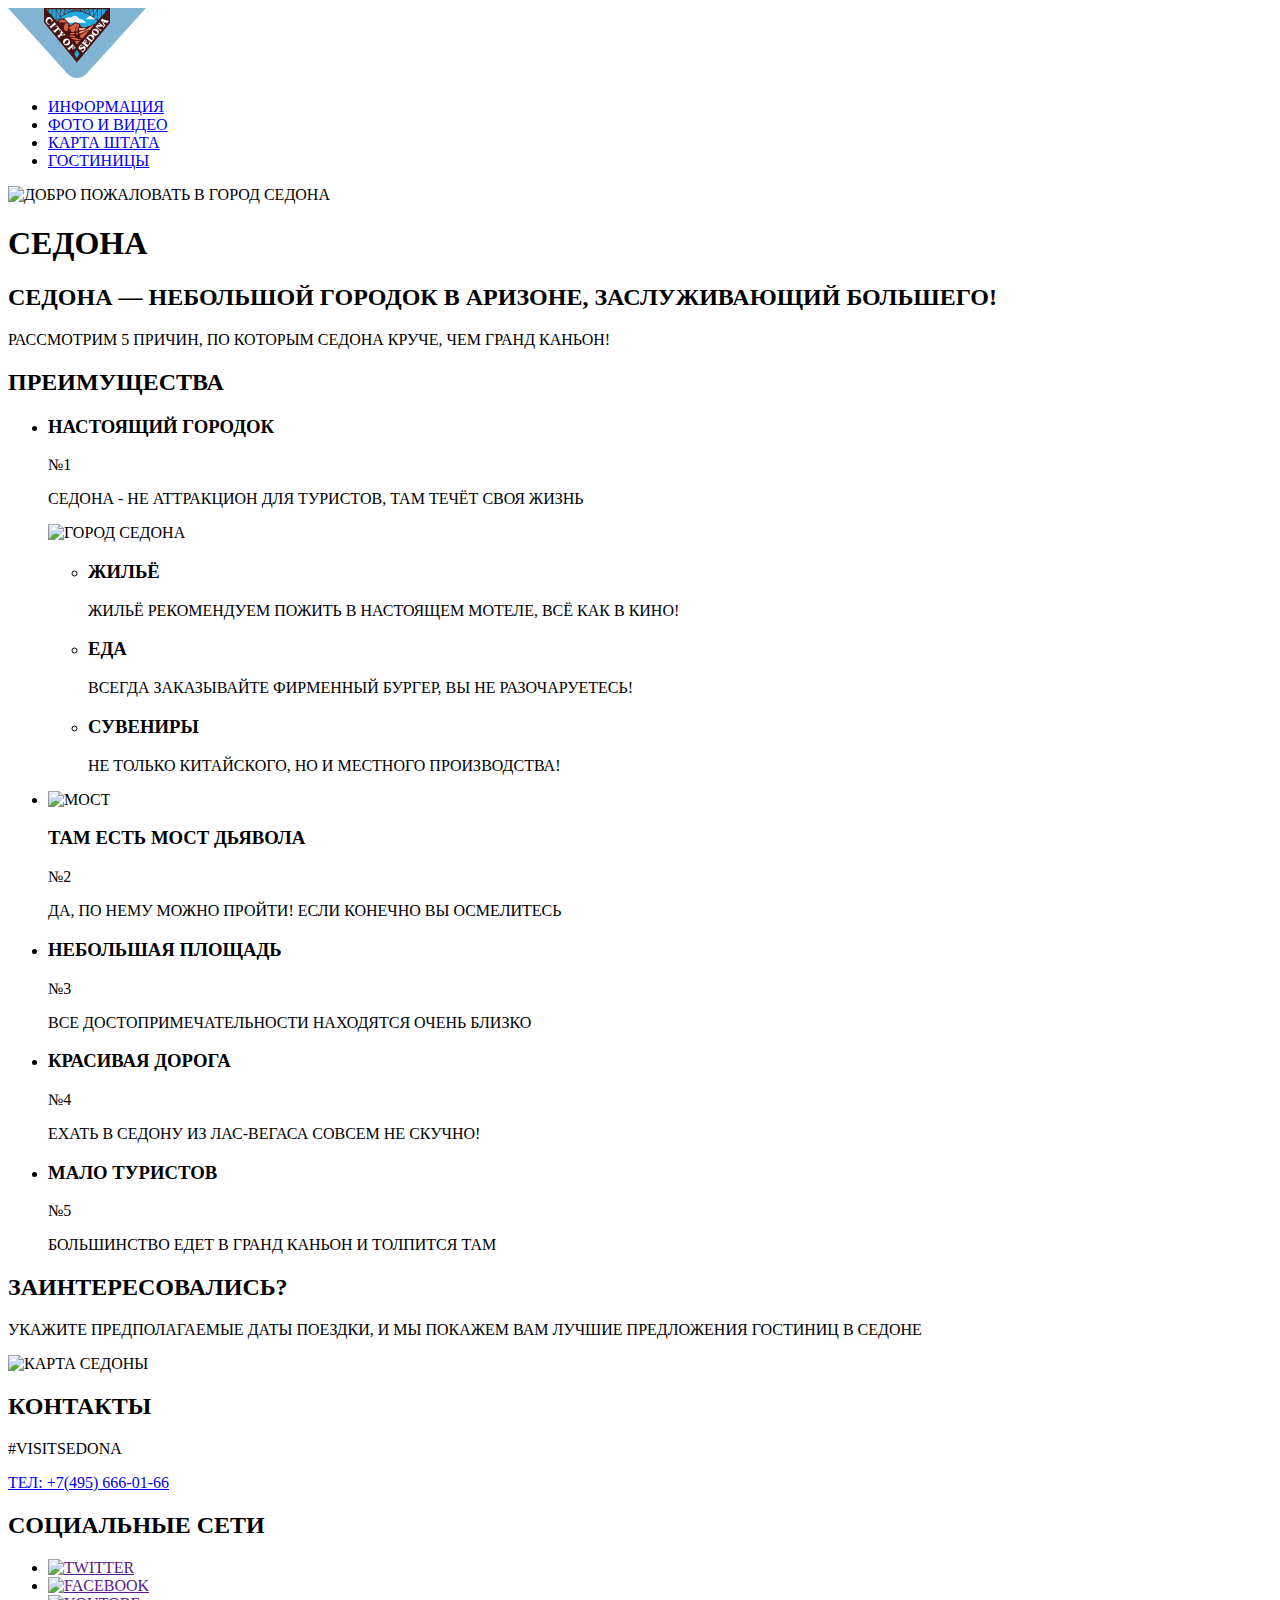
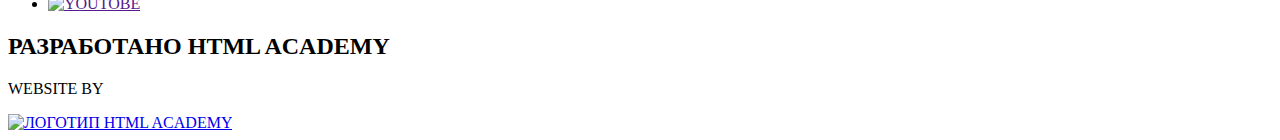
==== index.html @ 449ec082 "Убрал "-"из списка" ====
<!-- Сообщаем браузеру как стоит обрабатывать эту страницу -->
<!DOCTYPE html>
<!-- Оболочка документа, указываем язык содержимого -->
<html lang="ru">

<head>
  <meta charset="utf-8">
  <title>Город Седона</title>
  <link rel="stylesheet" href="css/normalize.css">
  <link rel="stylesheet" href="css/style.css">
</head>

<body>
  <header class="main-header">
    <nav class="main-header__navigation">
      <a class="main-header__logo">
        <img src="img/logo.svg" width="138" height="70" alt="Логотип">
      </a>
      <ul class="main-header__site-navigation">
        <li>
          <a href="#">Информация</a>
        </li>
        <li>
          <a href="#">Фото и видео</a>
        </li>
        <li>
          <a href="#">Карта штата</a></li>
        <li>
          <a href="hotels.html">Гостиницы</a>
        </li>
      </ul>
    </nav>
  </header>
  <main class="container">
    <img src="https://via.placeholder.com/1200x509" width="1200" height="509" alt="Добро пожаловать в город Седона">
    <h1 class="visually-hidden">Седона</h1>
    <div class="about">
      <h2>
        Седона — небольшой городок в Аризоне, заслуживающий большего!
      </h2>
      <p>
        Рассмотрим 5 причин, по которым Седона круче, чем гранд каньон!
      </p>
    </div>
    <section class="features">
      <h2 class="visually-hidden">
        Преимущества
      </h2>
      <ul>
        <li>
          <div class="features__column1 item1">
            <h3>настоящий городок</h3>
            <p>№1</p>
            <p>Седона - не аттракцион для туристов, там течёт своя жизнь</p>
          </div>
          <img class="features__pic pic" src="https://via.placeholder.com/1200x509" alt="город Седона" width="800" height="256">
          <ul class="features__row2">
            <li class="features__row2__item">
              <h3>Жильё</h3>
              <p>Жильё Рекомендуем пожить в настоящем мотеле, всё как в кино!</p>
            </li>
            <li class="features__row2__item">
              <h3>Еда</h3>
              <p>Всегда заказывайте фирменный бургер, вы не разочаруетесь!</p>
            </li>
            <li class="features__row2__item">
              <h3>Сувениры</h3>
              <p>Не только китайского, но и местного
                производства!</p>
            </li>
          </ul>
        </li>
        <li>
          <img class="features__row3 pic" src="https://via.placeholder.com/1200x509" alt="Мост" width="800" height="256">
          <div class="features__row3__column item1">
            <h3>Там есть мост дьявола</h3>
            <p>№2</p>
            <p>Да, по нему можно пройти! Если конечно
              вы осмелитесь</p>
          </div>
        </li>
        <li class="features__row4">
          <h3>Небольшая
            площадь</h3>
          <p>№3</p>
          <p>все достопримечательности
            находятся очень близко</p>
        </li>
        <li class="features__row4">
          <h3>красивая
            дорога</h3>
          <p>№4</p>
          <p>ехать в седону из лас-вегаса совсем
            не скучно!</p>
        </li>
        <li class="features__row4">
          <h3>мало
            туристов</h3>
          <p>№5</p>
          <p>большинство едет в гранд каньон
            и толпится там</p>
        </li>
      </ul>
    </section>
    <div class="search-hotels">
      <section class="search-hotels__box">
        <h2 class="search-hotels__title">
          Заинтересовались?
        </h2>
        <p>Укажите предполагаемые даты поездки, и мы покажем вам лучшие предложения гостиниц в седоне</p>
      </section>
      <div class="searhc-hotels-map">
        <img alt="Карта Седоны" src="https://via.placeholder.com/1200x509" width="1199" height="534">
      </div>
    </div>
  </main>
  <footer class="page-footer">
    <div class="container">
      <section class="page-footer__contacts">
        <h2 class="visually-hidden">Контакты</h2>
        <p>#visitsedona</p>
        <a href="tel:+74956660166">
          тел: +7(495) 666-01-66
        </a>
      </section>
      <section class="page-footer-social">
        <h2 class="visually-hidden">Социальные сети</h2>
        <ul>
          <li>
            <a href="" class="page-footer-social__button">
              <img src="https://via.placeholder.com/1200x509" alt="Twitter" width="46" height="48">
            </a>
          </li>
          <li>
            <a href="" class="page-footer-social__button">
              <img src="https://via.placeholder.com/1200x509" alt="Facebook" width="46" height="48">
            </a>
          </li>
          <li>
            <a href="" class="page-footer-social__button">
              <img src="https://via.placeholder.com/1200x509" alt="Youtobe" width="46" height="48">
            </a>
          </li>
        </ul>
      </section>
      <section class="page-footer-copyright">
        <h2 class="visually-hidden">Разработано HTML academy</h2>
        <p>Website by</p>
        <a href="https://htmlacademy.ru/intensive/htmlcss" class="page-footer-copyright__logo">
          <img src="https://via.placeholder.com/1200x509" alt="Логотип html academy" width="115" height="41">
        </a>
      </section>
    </div>
  </footer>
</body>

</html>
---- css/style.css ----
body {
  text-transform: uppercase;
}
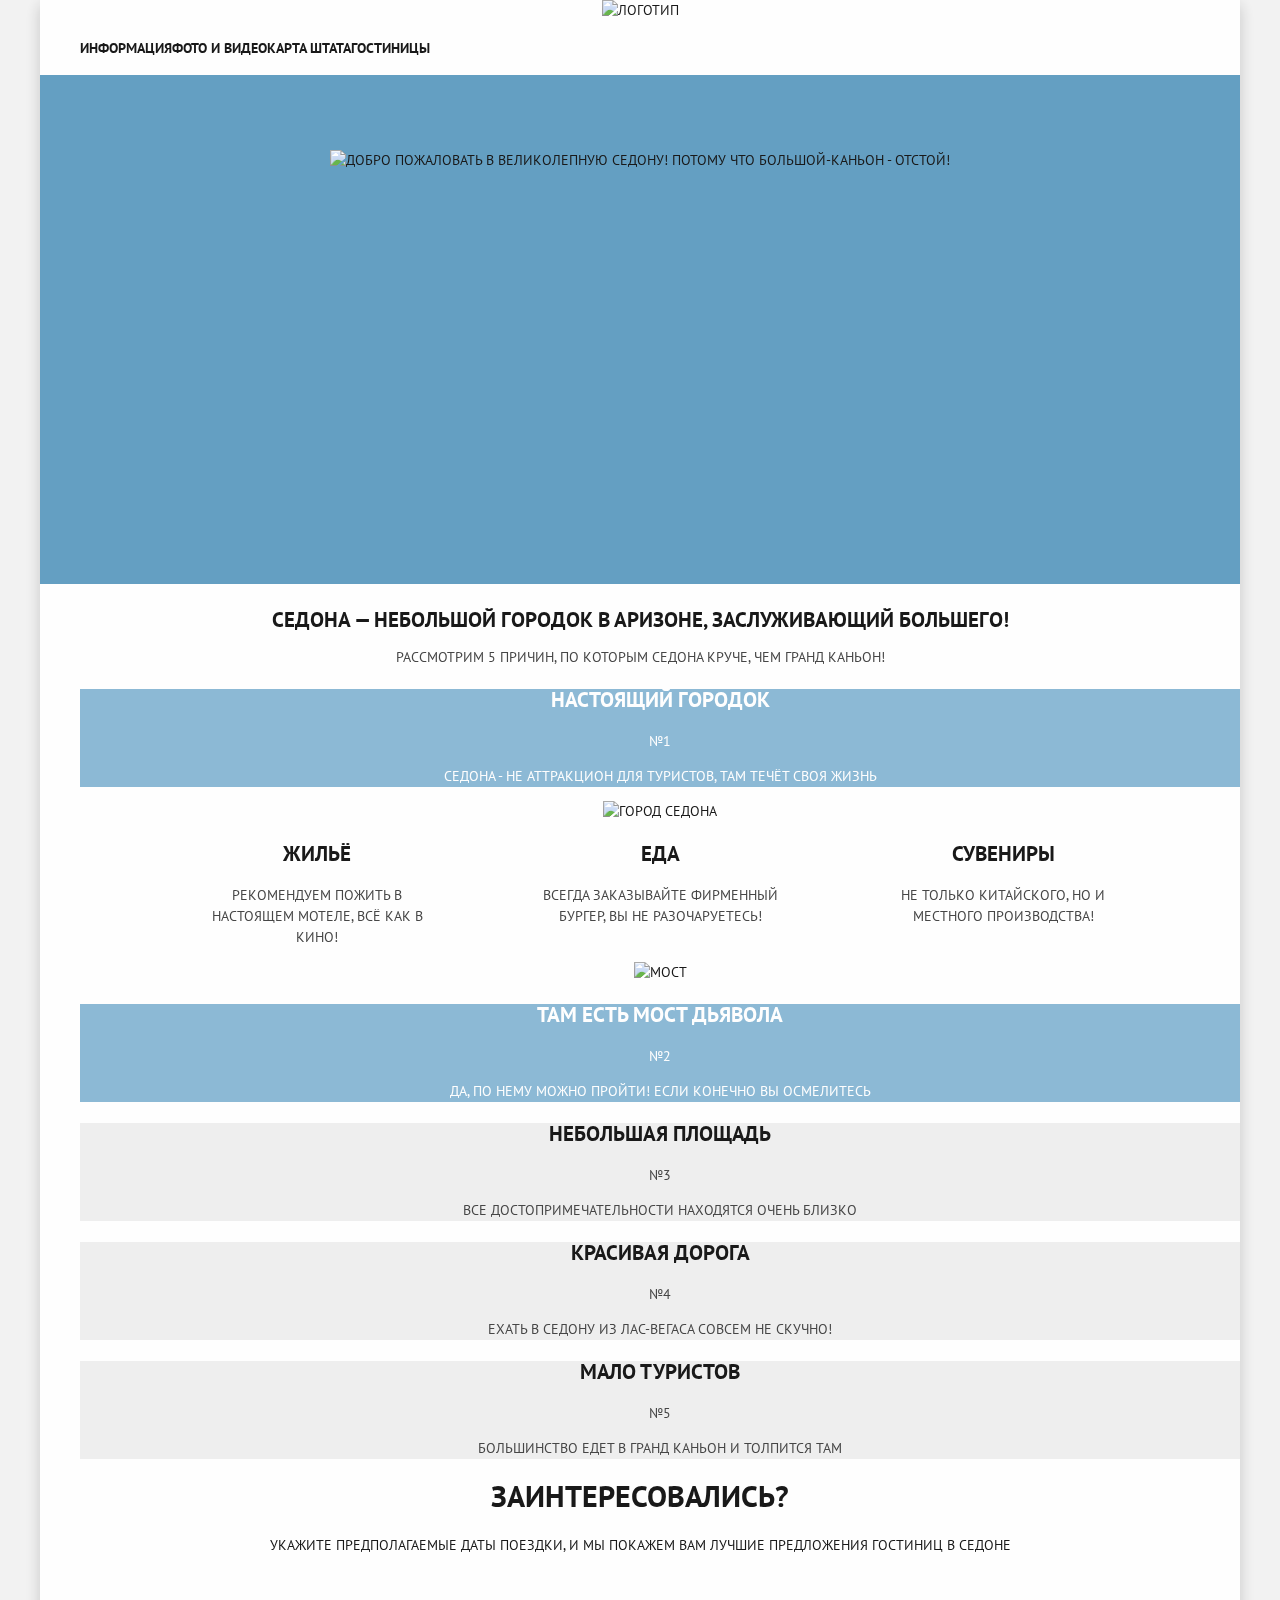
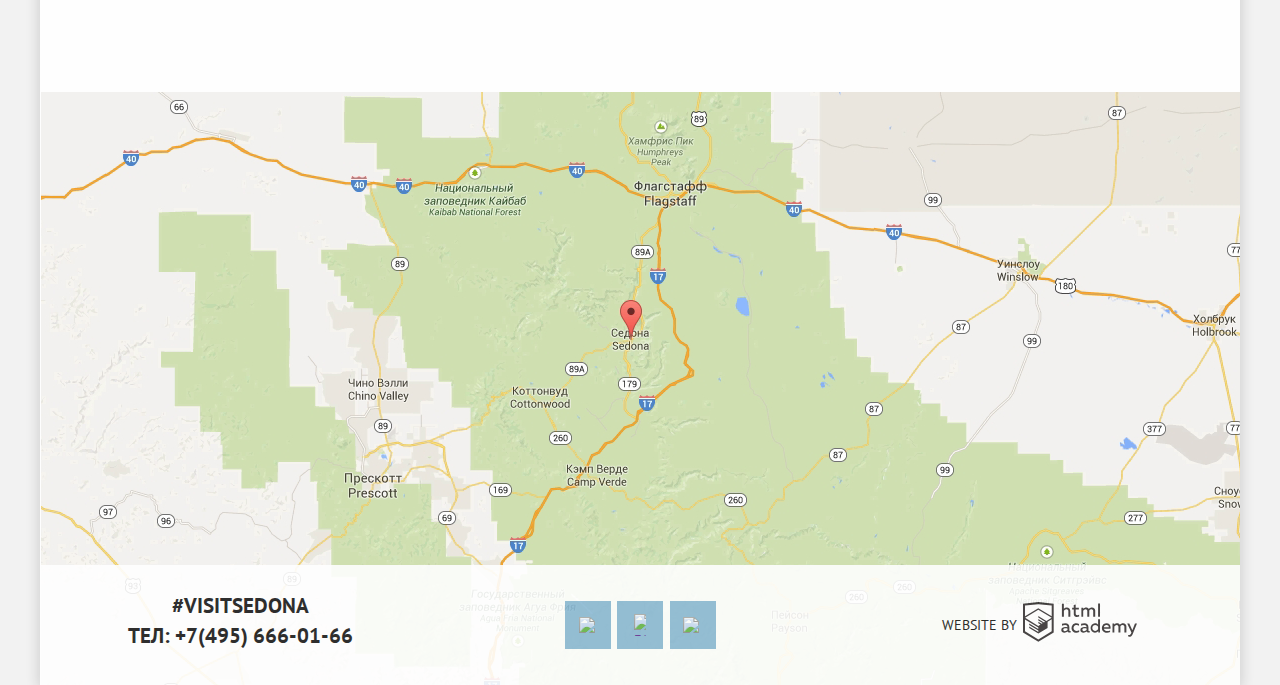
==== commit 01efca75: "Добавил контент, оформил часть декора на 2-ух страницах, убрал ошибки в коде." ====
--- a/index.html
+++ b/index.html
@@ -1,158 +1,163 @@
 <!-- Сообщаем браузеру как стоит обрабатывать эту страницу -->
 <!DOCTYPE html>
 <!-- Оболочка документа, указываем язык содержимого -->
-<html lang="ru">
+<html class="page" lang="ru">
 
 <head>
   <meta charset="utf-8">
   <title>Город Седона</title>
+  <link rel="stylesheet" href="https://fonts.googleapis.com/css2?family=PT+Sans:wght@400;700&display=swap">
   <link rel="stylesheet" href="css/normalize.css">
   <link rel="stylesheet" href="css/style.css">
 </head>
 
-<body>
-  <header class="main-header">
-    <nav class="main-header__navigation">
-      <a class="main-header__logo">
-        <img src="img/logo.svg" width="138" height="70" alt="Логотип">
-      </a>
-      <ul class="main-header__site-navigation">
-        <li>
-          <a href="#">Информация</a>
-        </li>
-        <li>
-          <a href="#">Фото и видео</a>
-        </li>
-        <li>
-          <a href="#">Карта штата</a></li>
-        <li>
-          <a href="hotels.html">Гостиницы</a>
-        </li>
-      </ul>
-    </nav>
-  </header>
-  <main class="container">
-    <img src="https://via.placeholder.com/1200x509" width="1200" height="509" alt="Добро пожаловать в город Седона">
-    <h1 class="visually-hidden">Седона</h1>
-    <div class="about">
-      <h2>
-        Седона — небольшой городок в Аризоне, заслуживающий большего!
-      </h2>
-      <p>
-        Рассмотрим 5 причин, по которым Седона круче, чем гранд каньон!
-      </p>
-    </div>
-    <section class="features">
-      <h2 class="visually-hidden">
-        Преимущества
-      </h2>
-      <ul>
-        <li>
-          <div class="features__column1 item1">
-            <h3>настоящий городок</h3>
-            <p>№1</p>
-            <p>Седона - не аттракцион для туристов, там течёт своя жизнь</p>
-          </div>
-          <img class="features__pic pic" src="https://via.placeholder.com/1200x509" alt="город Седона" width="800" height="256">
-          <ul class="features__row2">
-            <li class="features__row2__item">
-              <h3>Жильё</h3>
-              <p>Жильё Рекомендуем пожить в настоящем мотеле, всё как в кино!</p>
-            </li>
-            <li class="features__row2__item">
-              <h3>Еда</h3>
-              <p>Всегда заказывайте фирменный бургер, вы не разочаруетесь!</p>
-            </li>
-            <li class="features__row2__item">
-              <h3>Сувениры</h3>
-              <p>Не только китайского, но и местного
-                производства!</p>
-            </li>
-          </ul>
-        </li>
-        <li>
-          <img class="features__row3 pic" src="https://via.placeholder.com/1200x509" alt="Мост" width="800" height="256">
-          <div class="features__row3__column item1">
-            <h3>Там есть мост дьявола</h3>
-            <p>№2</p>
-            <p>Да, по нему можно пройти! Если конечно
-              вы осмелитесь</p>
-          </div>
-        </li>
-        <li class="features__row4">
-          <h3>Небольшая
-            площадь</h3>
-          <p>№3</p>
-          <p>все достопримечательности
-            находятся очень близко</p>
-        </li>
-        <li class="features__row4">
-          <h3>красивая
-            дорога</h3>
-          <p>№4</p>
-          <p>ехать в седону из лас-вегаса совсем
-            не скучно!</p>
-        </li>
-        <li class="features__row4">
-          <h3>мало
-            туристов</h3>
-          <p>№5</p>
-          <p>большинство едет в гранд каньон
-            и толпится там</p>
-        </li>
-      </ul>
-    </section>
-    <div class="search-hotels">
-      <section class="search-hotels__box">
-        <h2 class="search-hotels__title">
-          Заинтересовались?
+<body class="page-body">
+  <div class="wrapper main-wrapper">
+    <header class="main-header">
+      <nav class="main-header__navigation">
+        <a class="main-header__logo">
+          <img src="img/files/logo.svg" width="138" height="70" alt="Логотип">
+        </a>
+        <ul class="main-header__site-navigation">
+          <li>
+            <a class="main-header__site-navigation-item" href="#">Информация</a>
+          </li>
+          <li>
+            <a class="main-header__site-navigation-item" href="#">Фото и видео</a>
+          </li>
+          <li>
+            <a class="main-header__site-navigation-item" href="#">Карта штата</a></li>
+          <li>
+            <a class="main-header__site-navigation-item" href="hotels.html">Гостиницы</a>
+          </li>
+        </ul>
+      </nav>
+    </header>
+    <main class="container">
+      <div class="intro">
+        <img class="intro__pic" src="img/files/welcome.svg" alt="Добро пожаловать в великолепную Седону! Потому что Большой-Каньон - отстой!" width="457" height="351">
+      </div>
+      <h1 class="visually-hidden">Седона</h1>
+      <div class="about">
+        <h2>
+          Седона — небольшой городок в Аризоне, заслуживающий большего!
         </h2>
-        <p>Укажите предполагаемые даты поездки, и мы покажем вам лучшие предложения гостиниц в седоне</p>
-      </section>
-      <div class="searhc-hotels-map">
-        <img alt="Карта Седоны" src="https://via.placeholder.com/1200x509" width="1199" height="534">
+        <p>
+          Рассмотрим 5 причин, по которым Седона круче, чем гранд каньон!
+        </p>
       </div>
-    </div>
-  </main>
-  <footer class="page-footer">
-    <div class="container">
-      <section class="page-footer__contacts">
-        <h2 class="visually-hidden">Контакты</h2>
-        <p>#visitsedona</p>
-        <a href="tel:+74956660166">
-          тел: +7(495) 666-01-66
-        </a>
-      </section>
-      <section class="page-footer-social">
-        <h2 class="visually-hidden">Социальные сети</h2>
+      <section class="features">
+        <h2 class="visually-hidden">
+          Преимущества
+        </h2>
         <ul>
           <li>
-            <a href="" class="page-footer-social__button">
-              <img src="https://via.placeholder.com/1200x509" alt="Twitter" width="46" height="48">
-            </a>
+            <div class="features__row1 item1">
+              <h3>настоящий городок</h3>
+              <p>№1</p>
+              <p>Седона - не аттракцион для туристов, там течёт своя жизнь</p>
+            </div>
+            <img class="features__row1 pic" src="img/files/sedona.jpg" alt="город Седона" width="800" height="256">
+            <ul class="features__row2">
+              <li class="features__row2__item">
+                <h3>Жильё</h3>
+                <p>Рекомендуем пожить в настоящем мотеле, всё как в кино!</p>
+              </li>
+              <li class="features__row2__item">
+                <h3>Еда</h3>
+                <p>Всегда заказывайте фирменный бургер, вы не разочаруетесь!</p>
+              </li>
+              <li class="features__row2__item">
+                <h3>Сувениры</h3>
+                <p>Не только китайского, но и местного
+                  производства!</p>
+              </li>
+            </ul>
           </li>
           <li>
-            <a href="" class="page-footer-social__button">
-              <img src="https://via.placeholder.com/1200x509" alt="Facebook" width="46" height="48">
-            </a>
+            <img class="features__row3 pic" src="img/files/bridge.jpg" alt="Мост" width="800" height="256">
+            <div class="features__row3__column item1">
+              <h3>Там есть мост дьявола</h3>
+              <p>№2</p>
+              <p>Да, по нему можно пройти! Если конечно
+                вы осмелитесь</p>
+            </div>
           </li>
-          <li>
-            <a href="" class="page-footer-social__button">
-              <img src="https://via.placeholder.com/1200x509" alt="Youtobe" width="46" height="48">
-            </a>
+          <li class="features__row4">
+            <h3>Небольшая
+              площадь</h3>
+            <p>№3</p>
+            <p>все достопримечательности
+              находятся очень близко</p>
+          </li>
+          <li class="features__row4">
+            <h3>красивая
+              дорога</h3>
+            <p>№4</p>
+            <p>ехать в седону из лас-вегаса совсем
+              не скучно!</p>
+          </li>
+          <li class="features__row4">
+            <h3>мало
+              туристов</h3>
+            <p>№5</p>
+            <p>большинство едет в гранд каньон
+              и толпится там</p>
           </li>
         </ul>
       </section>
-      <section class="page-footer-copyright">
-        <h2 class="visually-hidden">Разработано HTML academy</h2>
-        <p>Website by</p>
-        <a href="https://htmlacademy.ru/intensive/htmlcss" class="page-footer-copyright__logo">
-          <img src="https://via.placeholder.com/1200x509" alt="Логотип html academy" width="115" height="41">
-        </a>
-      </section>
-    </div>
-  </footer>
+      <div class="search-hotels">
+        <section class="search-hotels__box">
+          <h2 class="search-hotels__title">
+            Заинтересовались?
+          </h2>
+          <p>Укажите предполагаемые даты поездки, и мы покажем вам лучшие предложения гостиниц в седоне</p>
+        </section>
+        <div class="search-hotels-map">
+        </div>
+      </div>
+    </main>
+    <footer class="page-footer">
+      <div class="container">
+        <section class="page-footer__contacts">
+          <h2 class="visually-hidden">Контакты</h2>
+          <p>#visitsedona</p>
+          <a href="tel:+74956660166">
+            тел: +7(495) 666-01-66
+          </a>
+        </section>
+        <section class="page-footer-social">
+          <h2 class="visually-hidden">Социальные сети</h2>
+          <ul>
+            <li>
+              <a href="" class="page-footer-social__button">
+                <img src="img/icons/twitter.svg" alt="Twitter" width="17" height="16">
+              </a>
+            </li>
+            <li>
+              <a href="" class="page-footer-social__button">
+                <img src="img/icons/facebook.svg" alt="Facebook" width="12" height="22">
+              </a>
+            </li>
+            <li>
+              <a href="" class="page-footer-social__button">
+                <img src="img/icons/youtube.svg" alt="Youtobe" width="20" height="16">
+              </a>
+            </li>
+          </ul>
+        </section>
+        <section class="page-footer-copyright">
+          <h2 class="visually-hidden">Разработано HTML academy</h2>
+          <p>Website by</p>
+          <a href="https://htmlacademy.ru/intensive/htmlcss" class="page-footer-copyright__logo">
+            <svg width="115" height="41" viewBox="0 0 115 41" fill="none" xmlns="http://www.w3.org/2000/svg">
+              <path fill-rule="evenodd" clip-rule="evenodd" d="M15.5197 1.05737H15.3509L0 2.71895V31.4945L15.3509 40.8382L30.7018 31.4945V2.71895L15.5197 1.05737ZM77.0183 2.62185H75.0876V15.7311H77.0183V2.62185ZM40.8619 2.63264V7.76843C41.6131 6.9864 42.6386 6.5436 43.7105 6.53843C44.6823 6.47908 45.6329 6.84495 46.3253 7.54479C47.0177 8.24462 47.3866 9.21244 47.3399 10.2068V15.7634H45.367V10.4658C45.4231 9.94897 45.2754 9.43059 44.9566 9.02553C44.6377 8.62047 44.174 8.36218 43.6683 8.3079H43.3518C42.3456 8.36979 41.4321 8.9295 40.9041 9.80764V15.7634H38.8995V2.63264H40.8619ZM77.0183 31.4837H75.2775V30.0595C74.4828 31.1353 73.23 31.7538 71.9119 31.7211C69.4751 31.5528 67.5825 29.4822 67.5825 26.9845C67.5825 24.4867 69.4751 22.4162 71.9119 22.2479C73.1195 22.2052 74.2818 22.7203 75.0771 23.6505V18.3205H77.0183V31.4837ZM47.0656 30.0595C47.263 30.0515 47.4583 30.0152 47.6459 29.9516V31.3866C47.2482 31.5404 46.826 31.6172 46.4009 31.6132C45.6482 31.6769 44.9394 31.2429 44.639 30.5342C43.7036 31.31 42.5302 31.7227 41.3261 31.6995C39.733 31.6995 38.256 30.804 38.256 28.9482C38.256 26.65 40.3661 25.9379 42.1702 25.9379C42.9402 25.9505 43.707 26.0408 44.4596 26.2076V25.884C44.4596 24.805 43.6578 23.9742 42.1491 23.9742C41.0585 23.9764 39.9804 24.2116 38.9839 24.6647V22.8305C40.0678 22.451 41.204 22.2506 42.3495 22.2371C44.8394 22.2371 46.3693 23.4455 46.3693 26.1753V29.4121C46.3546 29.5668 46.401 29.721 46.4981 29.8406C46.5951 29.9601 46.7349 30.035 46.8862 30.0487H47.0656V30.0595ZM40.2711 28.8403C40.298 29.229 40.4761 29.5905 40.7655 29.844C41.055 30.0974 41.4317 30.2217 41.8115 30.189H41.9275C42.8819 30.1906 43.7973 29.8022 44.4702 29.11V27.5779C43.842 27.4414 43.2026 27.3655 42.5605 27.3513C41.5055 27.3513 40.2817 27.7074 40.2817 28.8403H40.2711ZM56.0229 22.9384C55.1962 22.4632 54.2596 22.2246 53.3115 22.2479H52.9422C51.7332 22.2873 50.5891 22.8166 49.7619 23.7192C48.9347 24.6218 48.4923 25.8236 48.5321 27.06V27.5024C48.6957 30.0004 50.805 31.8921 53.2482 31.7318C54.2519 31.7555 55.2477 31.5452 56.1601 31.1168V29.2718C55.3769 29.7215 54.4945 29.9591 53.5963 29.9624C52.5199 30.0288 51.4963 29.4793 50.9385 28.5356C50.3806 27.5918 50.3806 26.4095 50.9385 25.4658C51.4963 24.522 52.5199 23.9725 53.5963 24.039C54.461 24.0357 55.3066 24.2989 56.0229 24.7942V22.9384ZM66.1514 30.0595C66.3488 30.0515 66.5441 30.0152 66.7317 29.9516V31.3866C66.334 31.5404 65.9118 31.6172 65.4867 31.6132C64.734 31.6769 64.0252 31.2429 63.7248 30.5342C62.7894 31.31 61.616 31.7227 60.4119 31.6995C58.8188 31.6995 57.3417 30.804 57.3417 28.9482C57.3417 26.65 59.4518 25.9379 61.256 25.9379C62.0259 25.9505 62.7928 26.0408 63.5454 26.2076V25.884C63.5454 24.805 62.7436 23.9742 61.2349 23.9742C60.1443 23.9764 59.0662 24.2116 58.0697 24.6647V22.8305C59.1536 22.451 60.2897 22.2506 61.4353 22.2371C63.9252 22.2371 65.455 23.4455 65.455 26.1753V29.4121C65.4404 29.5668 65.4868 29.721 65.5838 29.8406C65.6809 29.9601 65.8207 30.035 65.972 30.0487H66.1514V30.0595ZM59.855 29.8481C59.5632 29.5943 59.3837 29.2311 59.3569 28.8403H59.378C59.378 27.7074 60.5385 27.3513 61.6569 27.3513C62.299 27.3655 62.9383 27.4414 63.5665 27.5779V29.11C62.8937 29.8022 61.9782 30.1906 61.0239 30.189H60.9078C60.5263 30.2247 60.1469 30.1019 59.855 29.8481ZM69.3271 26.9305C69.3271 25.2859 70.6308 23.9526 72.239 23.9526L72.2601 24.0066C73.4742 24.0066 74.5742 24.7382 75.0665 25.8732V28.0311C74.5856 29.1871 73.4673 29.9296 72.239 29.9084C70.6308 29.9084 69.3271 28.5752 69.3271 26.9305ZM83.3486 22.2479C86.8408 22.2479 88.0541 25.1395 87.4844 27.7397H80.922C81.1436 29.3582 82.6839 30.0163 84.2876 30.0163C85.2509 30.0196 86.2027 29.8021 87.0729 29.3797V31.1061C86.0736 31.5421 84.9939 31.7519 83.9078 31.7211C81.2385 31.7211 78.8963 30.189 78.8963 26.9521C78.8362 25.7502 79.2482 24.5736 80.0408 23.6841C80.8334 22.7945 81.9408 22.2658 83.1165 22.2155H83.3486V22.2479ZM80.8693 26.1753C80.9704 24.8237 82.1216 23.8104 83.4436 23.9095H83.4858C84.1064 23.8531 84.7196 24.08 85.1612 24.5295C85.6028 24.979 85.8275 25.6051 85.7752 26.24H80.8693V26.1753ZM89.489 31.4621V22.4961H91.2298V23.575C91.9777 22.7197 93.041 22.2229 94.1628 22.2047C95.2951 22.1328 96.3712 22.7163 96.9482 23.7153C97.7407 22.8335 98.8477 22.3161 100.018 22.2803C100.952 22.2327 101.859 22.6011 102.507 23.2901C103.154 23.9792 103.478 24.9213 103.394 25.8732V31.4837H101.39V25.9271C101.437 25.4734 101.306 25.0191 101.024 24.6647C100.743 24.3104 100.336 24.0852 99.8917 24.039H99.6174C98.7512 24.0941 97.9525 24.536 97.4335 25.2474V31.4837H95.4289V25.9271C95.4728 25.47 95.3357 25.0139 95.0481 24.6611C94.7606 24.3082 94.3467 24.088 93.8991 24.0497H93.6881C92.7466 24.1344 91.8915 24.6449 91.3564 25.4416V31.5161H89.5312L89.489 31.4621ZM113.977 22.4745H111.972L109.324 29.2718L106.306 22.4853H104.196L108.417 31.5484L108.237 32.0016C107.72 33.3611 107.003 34.0516 106.053 34.0516C105.75 34.0548 105.447 34.0112 105.156 33.9221V35.6161C105.536 35.7125 105.926 35.7632 106.317 35.7671C107.646 35.7671 108.902 35.0226 109.851 32.6813L113.977 22.4745ZM52.689 6.78658V3.54974L50.7266 4.01369V6.73264H49.144V8.49132H50.7899V12.9905C50.7231 13.817 51.0244 14.6301 51.61 15.2038C52.1955 15.7775 53.0028 16.0505 53.8073 15.9468C54.5996 15.9535 55.3875 15.8259 56.139 15.5692V13.8429C55.5727 14.0781 54.9672 14.199 54.356 14.199C53.2165 14.199 52.689 13.8105 52.689 12.6237V8.5129H55.8541V6.78658H52.689ZM58.3862 15.7526V6.75421H60.1376V7.83316C60.8811 6.97655 61.9403 6.476 63.0601 6.45211C64.1624 6.38099 65.2146 6.93142 65.8032 7.88711C66.5958 7.00534 67.7028 6.48794 68.8734 6.45211C69.8138 6.41462 70.7233 6.79859 71.364 7.50353C72.0046 8.20846 72.3126 9.16418 72.2073 10.1205V15.7418H70.2028V10.1853C70.2499 9.73151 70.1184 9.27721 69.8373 8.92287C69.5561 8.56853 69.1485 8.34334 68.7046 8.29711H68.4619C67.5957 8.35228 66.797 8.7942 66.278 9.50553V15.7418H64.2734V10.1853C64.3206 9.73151 64.1891 9.27721 63.9079 8.92287C63.6268 8.56853 63.2191 8.34334 62.7752 8.29711H62.5326C61.5911 8.38181 60.736 8.89229 60.2009 9.68895V15.7634H58.3862V15.7526ZM28.6972 30.3033L28.7078 30.2968L28.6972 30.3184V30.3033ZM28.6972 18.3205V30.3033L15.3509 38.4321L2.00459 30.3184V18.5147L15.2876 26.6068V28.0311L6.18257 22.5284V23.9418L15.3404 29.5632V31.0629L6.19312 25.4955V26.9521L15.3509 32.5734L24.5826 26.9197V20.8129L28.6972 18.3205ZM28.7078 16.7776L25.0362 18.9355L23.3482 20.0145L15.3087 15.0837V16.4971L22.156 20.7266L22.0083 20.8237L20.9532 21.4063L15.2876 17.9537V19.3995L19.761 22.1184L18.706 22.8413L15.3298 20.7913V22.2047L17.5454 23.5426L15.2982 24.9021L2.11009 16.864L15.3087 8.72869L28.7078 16.7776ZM15.2876 7.27211L28.7078 15.3534V4.56395L15.3615 3.12895L2.01514 4.56395V15.3534L15.2876 7.27211Z" fill="#231F20" />
+            </svg>
+          </a>
+        </section>
+      </div>
+    </footer>
+  </div>
 </body>
 
 </html>
-
--- a/css/style.css
+++ b/css/style.css
@@ -1,3 +1,430 @@
+@charset "UTF-8";
+:root {
+  --basic-black: #000000;
+  --basic-extra-light-gray: #EEEEEE;
+  --basic-light-gray: #CACACA;
+  --basic-gray: #888888;
+  --basic-more-gray: #666666;
+  --special-light-gray: #BDBBBC;
+  --special-gray: #B3B3B3;
+  --special-more-gray: #6A6A6A;
+  --basic-invisible: #333333;
+  --basic-white: #ffffff;
+  --basic-neutral: #F2F2F2;
+  --basic-light-brown: #766357;
+  --special-light-brown: #847870;
+  --special-brown: #604E43;
+  --special-extra-brown: #503E33;
+  --basic-light-blue: #81B3D2;
+  --basic-blue: #669EC0;
+  --basic-extra-blue: #5496BD;
+  --special-blue: #87B5D1;
+}
+
 body {
+  /* Позиционирование */
+  /* Блочная модель */
+  min-width: 1200px;
+  margin: 0px;
+  padding: 0;
+  /* Типографика */
+  font-family: "PT Sans", Arial, sans-serif;
+  font-weight: 400;
+  font-size: 14px;
+  line-height: 21px;
   text-transform: uppercase;
+  color: var(--basic-black);
+  /* Оформление */
+  background-color: var(--basic-neutral);
+}
+
+.wrapper {
+  /* Блочная модель */
+  width: 1200px;
+  margin: 0 auto;
+  padding: 0;
+  /* Типографика */
+  text-align: center;
+  /* Оформление */
+  background-color: var(--basic-white);
+  -webkit-box-shadow: 0px 5px 15px rgba(0, 1, 1, 0.2);
+          box-shadow: 0px 5px 15px rgba(0, 1, 1, 0.2);
+  opacity: 0.9;
+}
+.wrapper a {
+  text-decoration: none;
+}
+.wrapper ul {
+  list-style: none;
+}
+
+.main-wrapper {
+  background-image: url("../img/map.png");
+  background-position: bottom;
+  background-repeat: no-repeat;
+}
+
+.page {
+  height: 100%;
+}
+
+.page-body {
+  /* Блочная модель */
+  display: -ms-grid;
+  display: grid;
+  -ms-grid-rows: -webkit-min-content 1fr -webkit-min-content;
+  -ms-grid-rows: min-content 1fr min-content;
+  grid-template-rows: -webkit-min-content 1fr -webkit-min-content;
+  grid-template-rows: min-content 1fr min-content;
+  min-height: 100%;
+  -ms-flex-line-pack: start;
+      align-content: start;
+}
+
+.main-header__site-navigation {
+  display: -webkit-box;
+  display: -ms-flexbox;
+  display: flex;
+  -ms-flex-wrap: wrap;
+      flex-wrap: wrap;
+}
+.main-header__site-navigation-item {
+  color: var(--basic-black);
+  font-weight: 700;
+  line-height: 26px;
+}
+.main-header__site-navigation-item:hover {
+  color: var(--basic-light-blue);
+}
+.main-header__site-navigation-item:active {
+  color: var(--basic-black);
+  opacity: 0.3;
+}
+.main-header__site-navigation-item_hotels-page {
+  color: var(--basic-light-brown);
+  font-weight: 700;
+  line-height: 26px;
+}
+
+.intro {
+  /* Блочная модель */
+  width: 1200px;
+  min-height: 509px;
+  margin: 0 0 25px 0;
+  /* Оформление */
+  background: var(--basic-extra-blue) url("../img/background-photo.jpg") no-repeat;
+}
+.intro__pic {
+  padding: 75px 0 0 0;
+}
+
+.visually-hidden {
+  /* Позиционирование */
+  position: absolute;
+  clip: rect(0 0 0 0);
+  /* Блочная модель */
+  width: 1px;
+  height: 1px;
+  margin: -1px;
+}
+
+.about p {
+  color: var(--basic-invisible);
+}
+
+.features__row2 {
+  /*Блочная модель*/
+  display: -webkit-box;
+  display: -ms-flexbox;
+  display: flex;
+  -webkit-box-pack: justify;
+      -ms-flex-pack: justify;
+          justify-content: space-between;
+  -ms-flex-wrap: wrap;
+      flex-wrap: wrap;
+  margin: 0px;
+  padding: 0 110px;
+  /* Оформление */
+}
+.features__row2__item {
+  width: 254px;
+}
+.features__row2__item p {
+  color: var(--basic-invisible);
+}
+.features__row2__item h3 {
+  font-size: 21px;
+  font-weight: 700;
+}
+.features__row4 {
+  background-color: var(--basic-extra-light-gray);
+}
+.features__row4 p {
+  color: var(--basic-invisible);
+}
+.features__row4 h3 {
+  font-size: 21px;
+  font-weight: 700;
+}
+
+.item1 {
+  /* Типографика */
+  color: var(--basic-white);
+  /* Оформление */
+  background-color: var(--basic-light-blue);
+}
+.item1 h3 {
+  font-size: 21px;
+}
+
+.search-hotels__box {
+  line-height: 24px;
+}
+.search-hotels__title {
+  font-size: 30px;
+  font-weight: 700;
+}
+
+.search-hotels-map {
+  min-height: 594px;
+}
+
+.page-footer .container {
+  display: -ms-grid;
+  display: grid;
+  -ms-grid-columns: 1fr 1fr 1fr;
+  grid-template-columns: 1fr 1fr 1fr;
+  -webkit-box-align: center;
+      -ms-flex-align: center;
+          align-items: center;
+  min-height: 120px;
+  background-color: var(--basic-white);
+  opacity: 0.9;
+}
+
+.page-footer__contacts {
+  padding: 0 0 10px 0;
+  font-size: 21px;
+  font-weight: 700;
+}
+.page-footer__contacts p {
+  margin: 0 0 9px 0;
+}
+.page-footer__contacts a {
+  color: var(--basic-black);
+}
+
+.page-footer-social ul {
+  display: -webkit-box;
+  display: -ms-flexbox;
+  display: flex;
+  -ms-flex-wrap: wrap;
+      flex-wrap: wrap;
+  -webkit-box-pack: justify;
+      -ms-flex-pack: justify;
+          justify-content: space-between;
+  width: 151px;
+  margin: 0 auto;
+  padding: 0;
+}
+.page-footer-social__button {
+  display: -webkit-box;
+  display: -ms-flexbox;
+  display: flex;
+  -webkit-box-align: center;
+      -ms-flex-align: center;
+          align-items: center;
+  -webkit-box-pack: center;
+      -ms-flex-pack: center;
+          justify-content: center;
+  width: 46px;
+  height: 48px;
+  background-color: var(--basic-light-blue);
+}
+.page-footer-social__button:hover {
+  background-color: var(--basic-blue);
+}
+.page-footer-social__button:active {
+  background-color: var(--basic-extra-blue);
+}
+.page-footer-social__button:active img {
+  opacity: 0.3;
+}
+
+.page-footer-copyright {
+  display: -webkit-box;
+  display: -ms-flexbox;
+  display: flex;
+  -ms-flex-wrap: wrap;
+      flex-wrap: wrap;
+  -webkit-box-pack: justify;
+      -ms-flex-pack: justify;
+          justify-content: space-between;
+  width: 196px;
+  margin: 0 auto;
+}
+.page-footer-copyright__logo {
+  display: -webkit-box;
+  display: -ms-flexbox;
+  display: flex;
+  -ms-flex-wrap: wrap;
+      flex-wrap: wrap;
+  -webkit-box-pack: center;
+      -ms-flex-pack: center;
+          justify-content: center;
+}
+.page-footer-copyright__logo:hover path {
+  fill: var(--basic-light-blue);
+}
+.page-footer-copyright__logo:active path {
+  fill: var(--special-light-gray);
+}
+
+.choosing-hotel {
+  width: 1200px;
+  color: var(--basic-white);
+  background: var(--basic-extra-blue) url("../img/background-hotels.png");
+  background-repeat: no-repeat;
+}
+.choosing-hotel form {
+  display: -webkit-box;
+  display: -ms-flexbox;
+  display: flex;
+}
+.choosing-hotel fieldset {
+  border: none;
+}
+.choosing-hotel fieldset legend {
+  font-size: 16px;
+  font-weight: 700;
+  line-height: 21px;
+}
+.choosing-hotel__price button {
+  width: 137px;
+  padding: 10px 0;
+  text-transform: uppercase;
+  color: var(--basic-white);
+  border: 2px solid var(--basic-white);
+  -webkit-box-sizing: border-box;
+          box-sizing: border-box;
+  border-radius: 2px;
+  background: transparent;
+}
+.choosing-hotel__price button:hover {
+  color: var(--basic-black);
+  background-color: var(--basic-white);
+}
+
+.input {
+  width: 317px;
+  border: 2px solid #FFFFFF;
+  -webkit-box-sizing: border-box;
+          box-sizing: border-box;
+  border-radius: 2px;
+}
+.input input {
+  width: 35px;
+  padding: 10px 0px;
+  color: var(--basic-white);
+  border: none;
+  background: transparent;
+}
+
+.user-choice-finded h3 {
+  font-size: 21px;
+  font-weight: 700;
+  color: var(--basic-black);
+  line-height: 26px;
+}
+.user-choice-finded__sorting1 {
+  font-size: 12px;
+  line-height: 18px;
+}
+.user-choice-finded__sorting1-item {
+  color: var(--basic-light-blue);
+}
+.user-choice-finded__sorting1-item:hover {
+  border-bottom: 1px dashed var(--basic-light-blue);
+}
+.user-choice-finded__sorting1-item:active {
+  color: var(--basic-black);
+  border-bottom: 0px;
+}
+.user-choice-finded__sorting1-item2 {
+  color: var(--special-gray);
+  border-bottom: 1px dashed var(--basic-light-blue);
+}
+.user-choice-finded__sorting1-item2:hover {
+  color: var(--basic-light-blue);
+  border-bottom: 1px dashed var(--basic-light-blue);
+}
+.user-choice-finded__sorting1-item2:active {
+  color: var(--basic-black);
+  border-bottom: 0px;
+}
+
+.hotel p {
+  width: 110px;
+  padding: 5px 0;
+  color: var(--basic-more-gray);
+  background: var(--basic-neutral);
+}
+.hotel dl {
+  color: var(--basic-invisible);
+}
+.hotel h3 {
+  font-size: 21px;
+  font-weight: 700;
+}
+.hotel h3 a {
+  color: var(--basic-black);
+}
+.hotel h3 a:hover {
+  color: var(--basic-light-blue);
+}
+.hotel h3 a:active {
+  color: var(--basic-black);
+  opacity: 0.3;
+}
+
+.user-choice-list-row1 {
+  margin: 0 5px 0 0;
+}
+
+.user-choice-list-row2 {
+  margin: 0 5px 0 0;
+}
+
+.user-choice-list-row3 {
+  margin: 0 5px 0 0;
+}
+
+.more-details {
+  padding: 2px 15px;
+  font-weight: 700;
+  color: var(--basic-white);
+  border: 2px solid var(--basic-light-blue);
+  background: var(--basic-light-blue);
+}
+.more-details:hover {
+  background: var(--basic-blue);
+}
+.more-details:active {
+  color: var(--special-blue);
+  background: var(--basic-extra-blue);
+}
+
+.reservation {
+  padding: 2px 15px;
+  font-weight: 700;
+  color: var(--basic-white);
+  border: 2px solid var(--basic-light-brown);
+  background: var(--basic-light-brown);
+}
+.reservation:hover {
+  background: var(--special-brown);
+}
+.reservation:active {
+  color: var(--special-light-brown);
+  background: var(--special-brown);
 }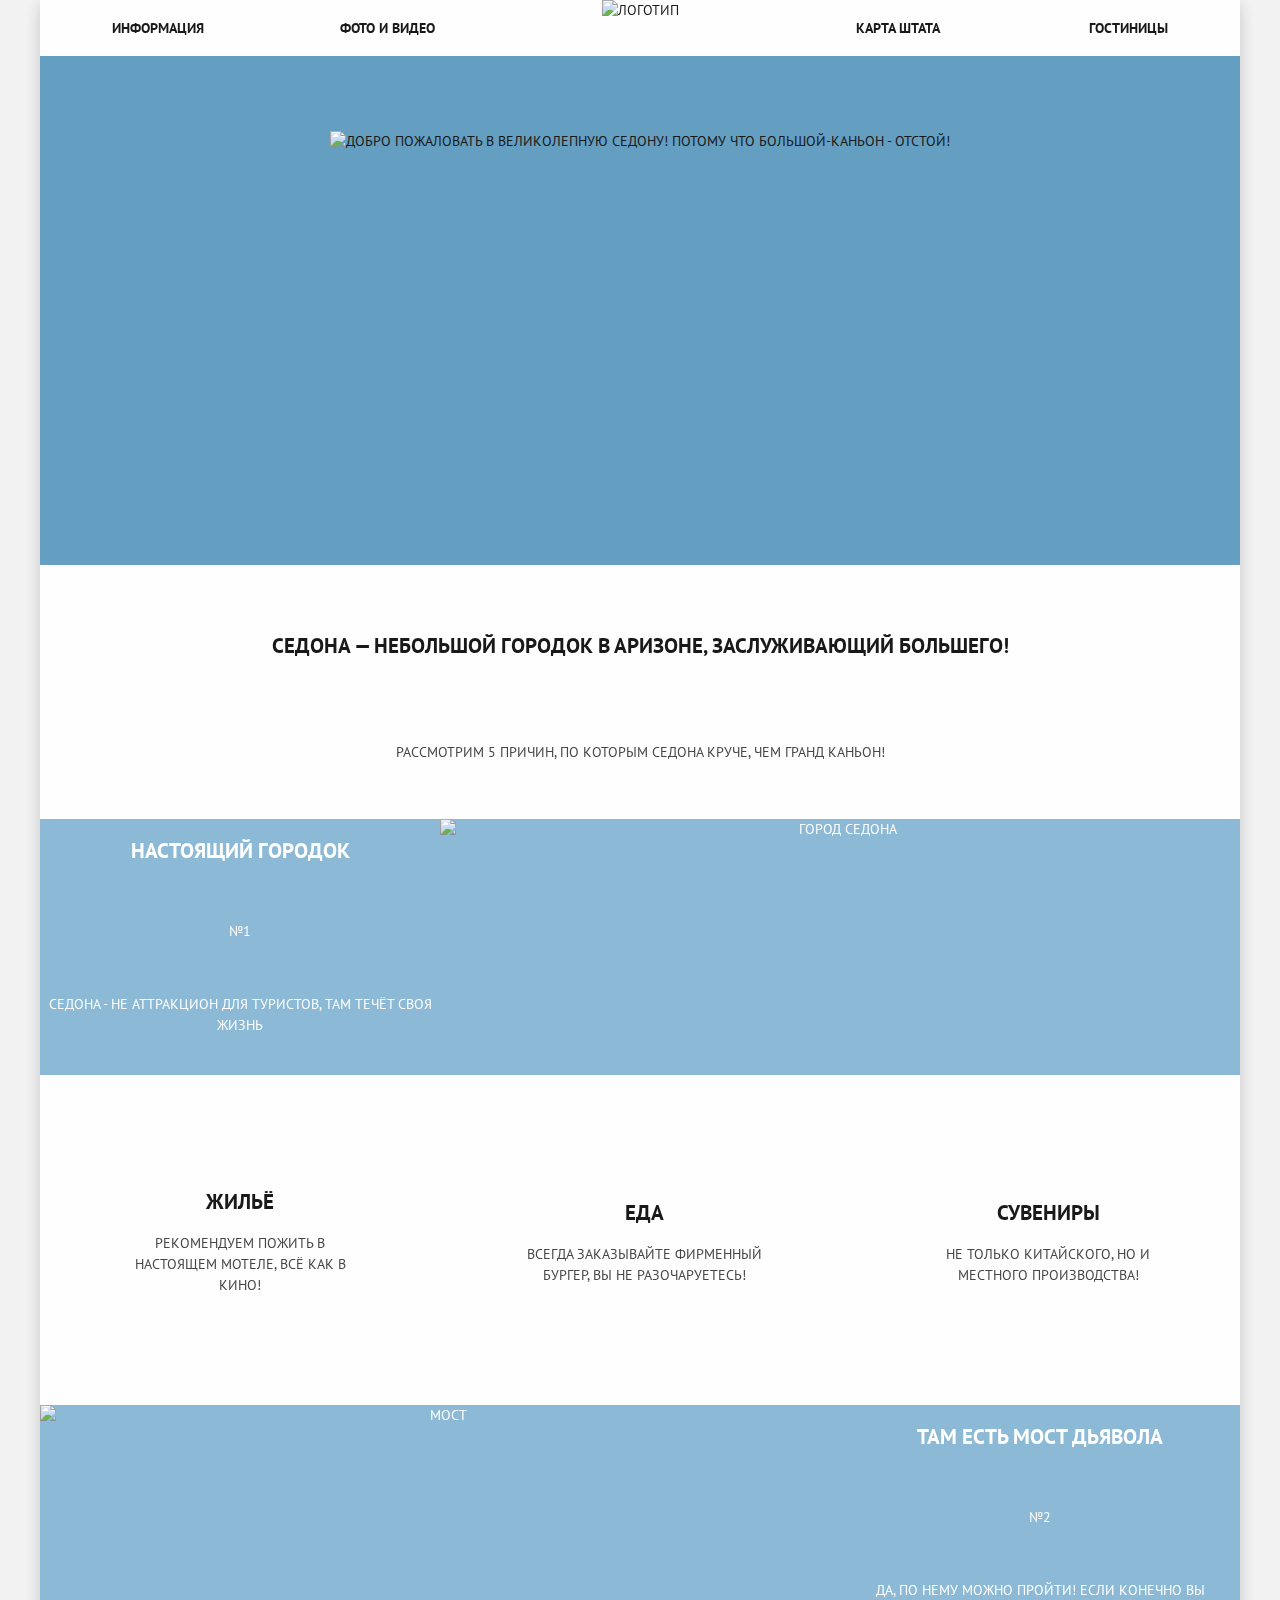
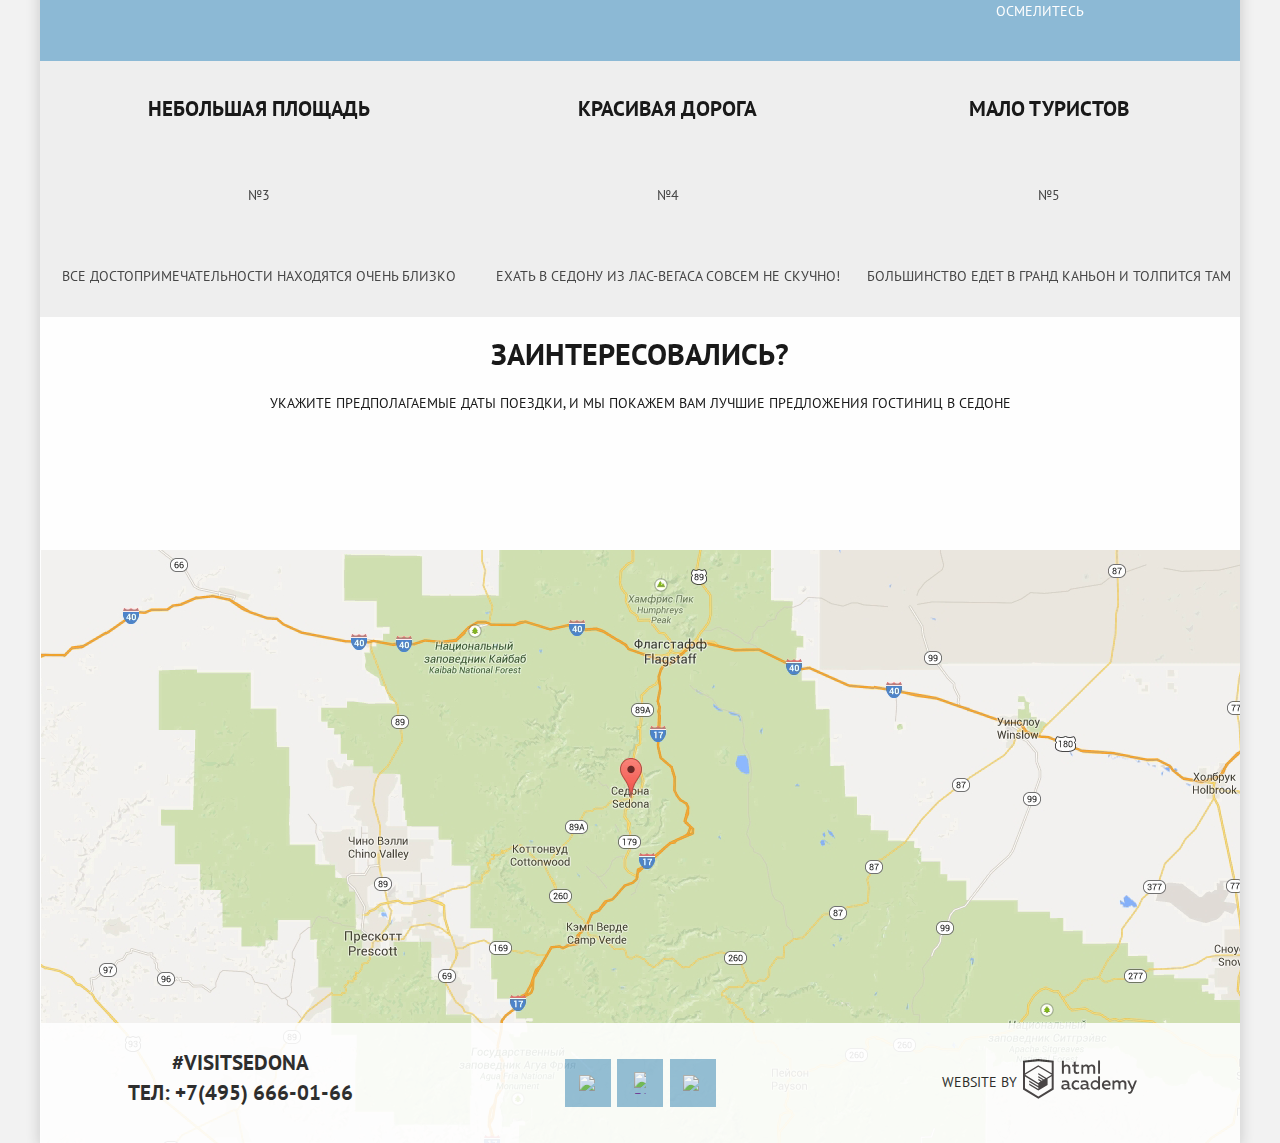
==== commit faa91218: "Построил основную сетку главной страницы на гридах" ====
--- a/index.html
+++ b/index.html
@@ -1,7 +1,7 @@
 <!-- Сообщаем браузеру как стоит обрабатывать эту страницу -->
 <!DOCTYPE html>
 <!-- Оболочка документа, указываем язык содержимого -->
-<html class="page" lang="ru">
+<html lang="ru">
 
 <head>
   <meta charset="utf-8">
@@ -11,7 +11,7 @@
   <link rel="stylesheet" href="css/style.css">
 </head>
 
-<body class="page-body">
+<body>
   <div class="wrapper main-wrapper">
     <header class="main-header">
       <nav class="main-header__navigation">
@@ -29,7 +29,6 @@
             <a class="main-header__site-navigation-item" href="#">Карта штата</a></li>
           <li>
             <a class="main-header__site-navigation-item" href="hotels.html">Гостиницы</a>
-          </li>
         </ul>
       </nav>
     </header>
@@ -51,13 +50,13 @@
           Преимущества
         </h2>
         <ul>
-          <li>
+          <li class="first-features">
             <div class="features__row1 item1">
               <h3>настоящий городок</h3>
               <p>№1</p>
               <p>Седона - не аттракцион для туристов, там течёт своя жизнь</p>
+              <img class="features__row1__pic pic" src="img/files/sedona.jpg" alt="город Седона" width="800" height="256">
             </div>
-            <img class="features__row1 pic" src="img/files/sedona.jpg" alt="город Седона" width="800" height="256">
             <ul class="features__row2">
               <li class="features__row2__item">
                 <h3>Жильё</h3>
@@ -74,30 +73,30 @@
               </li>
             </ul>
           </li>
-          <li>
-            <img class="features__row3 pic" src="img/files/bridge.jpg" alt="Мост" width="800" height="256">
-            <div class="features__row3__column item1">
+          <li class="second-features">
+            <div class="features__row3 item1">
+              <img class="features__row3__pic pic" src="img/files/bridge.jpg" alt="Мост" width="800" height="256">
               <h3>Там есть мост дьявола</h3>
               <p>№2</p>
               <p>Да, по нему можно пройти! Если конечно
                 вы осмелитесь</p>
             </div>
           </li>
-          <li class="features__row4">
+          <li class="features__row4 fourth-features">
             <h3>Небольшая
               площадь</h3>
             <p>№3</p>
             <p>все достопримечательности
               находятся очень близко</p>
           </li>
-          <li class="features__row4">
+          <li class="features__row4 fifth-features">
             <h3>красивая
               дорога</h3>
             <p>№4</p>
             <p>ехать в седону из лас-вегаса совсем
               не скучно!</p>
           </li>
-          <li class="features__row4">
+          <li class="features__row4 sixth-features">
             <h3>мало
               туристов</h3>
             <p>№5</p>
--- a/css/style.css
+++ b/css/style.css
@@ -21,11 +21,16 @@
   --special-blue: #87B5D1;
 }
 
+html,
+body {
+  height: 100%;
+}
+
 body {
   /* Позиционирование */
   /* Блочная модель */
   min-width: 1200px;
-  margin: 0px;
+  margin: 0;
   padding: 0;
   /* Типографика */
   font-family: "PT Sans", Arial, sans-serif;
@@ -40,6 +45,15 @@
 
 .wrapper {
   /* Блочная модель */
+  min-height: 100%;
+  display: -ms-grid;
+  display: grid;
+  -ms-grid-rows: -webkit-min-content 1fr -webkit-min-content;
+  -ms-grid-rows: min-content 1fr min-content;
+  grid-template-rows: -webkit-min-content 1fr -webkit-min-content;
+  grid-template-rows: min-content 1fr min-content;
+  -ms-flex-line-pack: start;
+      align-content: start;
   width: 1200px;
   margin: 0 auto;
   padding: 0;
@@ -57,36 +71,58 @@
 .wrapper ul {
   list-style: none;
 }
-
 .main-wrapper {
   background-image: url("../img/map.png");
   background-position: bottom;
   background-repeat: no-repeat;
 }
 
-.page {
-  height: 100%;
-}
-
-.page-body {
-  /* Блочная модель */
-  display: -ms-grid;
-  display: grid;
-  -ms-grid-rows: -webkit-min-content 1fr -webkit-min-content;
-  -ms-grid-rows: min-content 1fr min-content;
-  grid-template-rows: -webkit-min-content 1fr -webkit-min-content;
-  grid-template-rows: min-content 1fr min-content;
-  min-height: 100%;
-  -ms-flex-line-pack: start;
-      align-content: start;
-}
-
+.main-header__navigation {
+  display: -ms-grid;
+  display: grid;
+}
+.main-header__navigation a {
+  -ms-grid-column: 1;
+  -ms-grid-column-span: 1;
+  grid-column: 1/2;
+  -ms-grid-row: 1;
+  -ms-grid-row-span: 1;
+  grid-row: 1/2;
+}
+.main-header__navigation ul {
+  z-index: 1;
+  -ms-grid-column: 1;
+  -ms-grid-column-span: 1;
+  grid-column: 1/2;
+  -ms-grid-row: 1;
+  -ms-grid-row-span: 1;
+  grid-row: 1/2;
+}
 .main-header__site-navigation {
   display: -webkit-box;
   display: -ms-flexbox;
   display: flex;
+  -webkit-box-pack: justify;
+      -ms-flex-pack: justify;
+          justify-content: space-between;
   -ms-flex-wrap: wrap;
       flex-wrap: wrap;
+  -webkit-box-align: center;
+      -ms-flex-align: center;
+          align-items: center;
+  min-height: 56px;
+  margin: 0;
+  padding: 0 72px 0 72px;
+}
+.main-header__site-navigation li:nth-child(2) {
+  padding: 0 209px 0 134px;
+}
+.main-header__site-navigation li:nth-child(3) {
+  padding: 0 147px 0 209px;
+}
+.main-header__logo {
+  z-index: 1;
+  height: 56px;
 }
 .main-header__site-navigation-item {
   color: var(--basic-black);
@@ -128,22 +164,116 @@
   margin: -1px;
 }
 
+.about {
+  min-height: 215px;
+  display: -webkit-box;
+  display: -ms-flexbox;
+  display: flex;
+  -ms-flex-wrap: wrap;
+      flex-wrap: wrap;
+  -webkit-box-pack: center;
+      -ms-flex-pack: center;
+          justify-content: center;
+  -webkit-box-align: center;
+      -ms-flex-align: center;
+          align-items: center;
+}
 .about p {
   color: var(--basic-invisible);
 }
 
-.features__row2 {
-  /*Блочная модель*/
-  display: -webkit-box;
-  display: -ms-flexbox;
-  display: flex;
+.features ul {
+  display: -ms-grid;
+  display: grid;
+  padding: 0;
+}
+.features .first-features {
+  -ms-grid-column: 1;
+  -ms-grid-column-span: 3;
+  grid-column: 1/4;
+  -ms-grid-row: 1;
+  -ms-grid-row-span: 1;
+  grid-row: 1/2;
+}
+.features .first-features ul {
+  display: -webkit-box;
+  display: -ms-flexbox;
+  display: flex;
+  -ms-flex-wrap: wrap;
+      flex-wrap: wrap;
   -webkit-box-pack: justify;
       -ms-flex-pack: justify;
           justify-content: space-between;
-  -ms-flex-wrap: wrap;
-      flex-wrap: wrap;
+  -webkit-box-align: center;
+      -ms-flex-align: center;
+          align-items: center;
+  padding: 0 65px 0 73px;
+}
+.features .second-features {
+  -ms-grid-column: 1;
+  -ms-grid-column-span: 3;
+  grid-column: 1/4;
+  -ms-grid-row: 2;
+  -ms-grid-row-span: 1;
+  grid-row: 2/3;
+}
+.features .fourth-features {
+  display: -ms-grid;
+  display: grid;
+  -webkit-box-align: center;
+      -ms-flex-align: center;
+          align-items: center;
+  -ms-grid-column: 1;
+  -ms-grid-column-span: 1;
+  grid-column: 1/2;
+  -ms-grid-row: 3;
+  -ms-grid-row-span: 1;
+  grid-row: 3/4;
+}
+.features .fifth-features {
+  display: -ms-grid;
+  display: grid;
+  -webkit-box-align: center;
+      -ms-flex-align: center;
+          align-items: center;
+  -ms-grid-column: 2;
+  -ms-grid-column-span: 1;
+  grid-column: 2/3;
+  -ms-grid-row: 3;
+  -ms-grid-row-span: 1;
+  grid-row: 3/4;
+}
+.features .sixth-features {
+  display: -ms-grid;
+  display: grid;
+  -webkit-box-align: center;
+      -ms-flex-align: center;
+          align-items: center;
+  -ms-grid-column: 3;
+  -ms-grid-column-span: 1;
+  grid-column: 3/4;
+  -ms-grid-row: 3;
+  -ms-grid-row-span: 1;
+  grid-row: 3/4;
+}
+.features__row1 {
+  display: -ms-grid;
+  display: grid;
+  -ms-grid-columns: auto 1fr;
+  grid-template-columns: auto 1fr;
+}
+.features__row1__pic {
+  -ms-grid-column: 2;
+  -ms-grid-column-span: 1;
+  grid-column: 2/3;
+  -ms-grid-row: 1;
+  -ms-grid-row-span: 3;
+  grid-row: 1/4;
+}
+.features__row2 {
+  /*Блочная модель*/
   margin: 0px;
-  padding: 0 110px;
+  min-height: 330px;
   /* Оформление */
 }
 .features__row2__item {
@@ -156,7 +286,22 @@
   font-size: 21px;
   font-weight: 700;
 }
+.features__row3 {
+  display: -ms-grid;
+  display: grid;
+  -ms-grid-columns: auto 1fr;
+  grid-template-columns: auto 1fr;
+}
+.features__row3__pic {
+  -ms-grid-column: 1;
+  -ms-grid-column-span: 1;
+  grid-column: 1/2;
+  -ms-grid-row: 1;
+  -ms-grid-row-span: 3;
+  grid-row: 1/4;
+}
 .features__row4 {
+  min-height: 256px;
   background-color: var(--basic-extra-light-gray);
 }
 .features__row4 p {
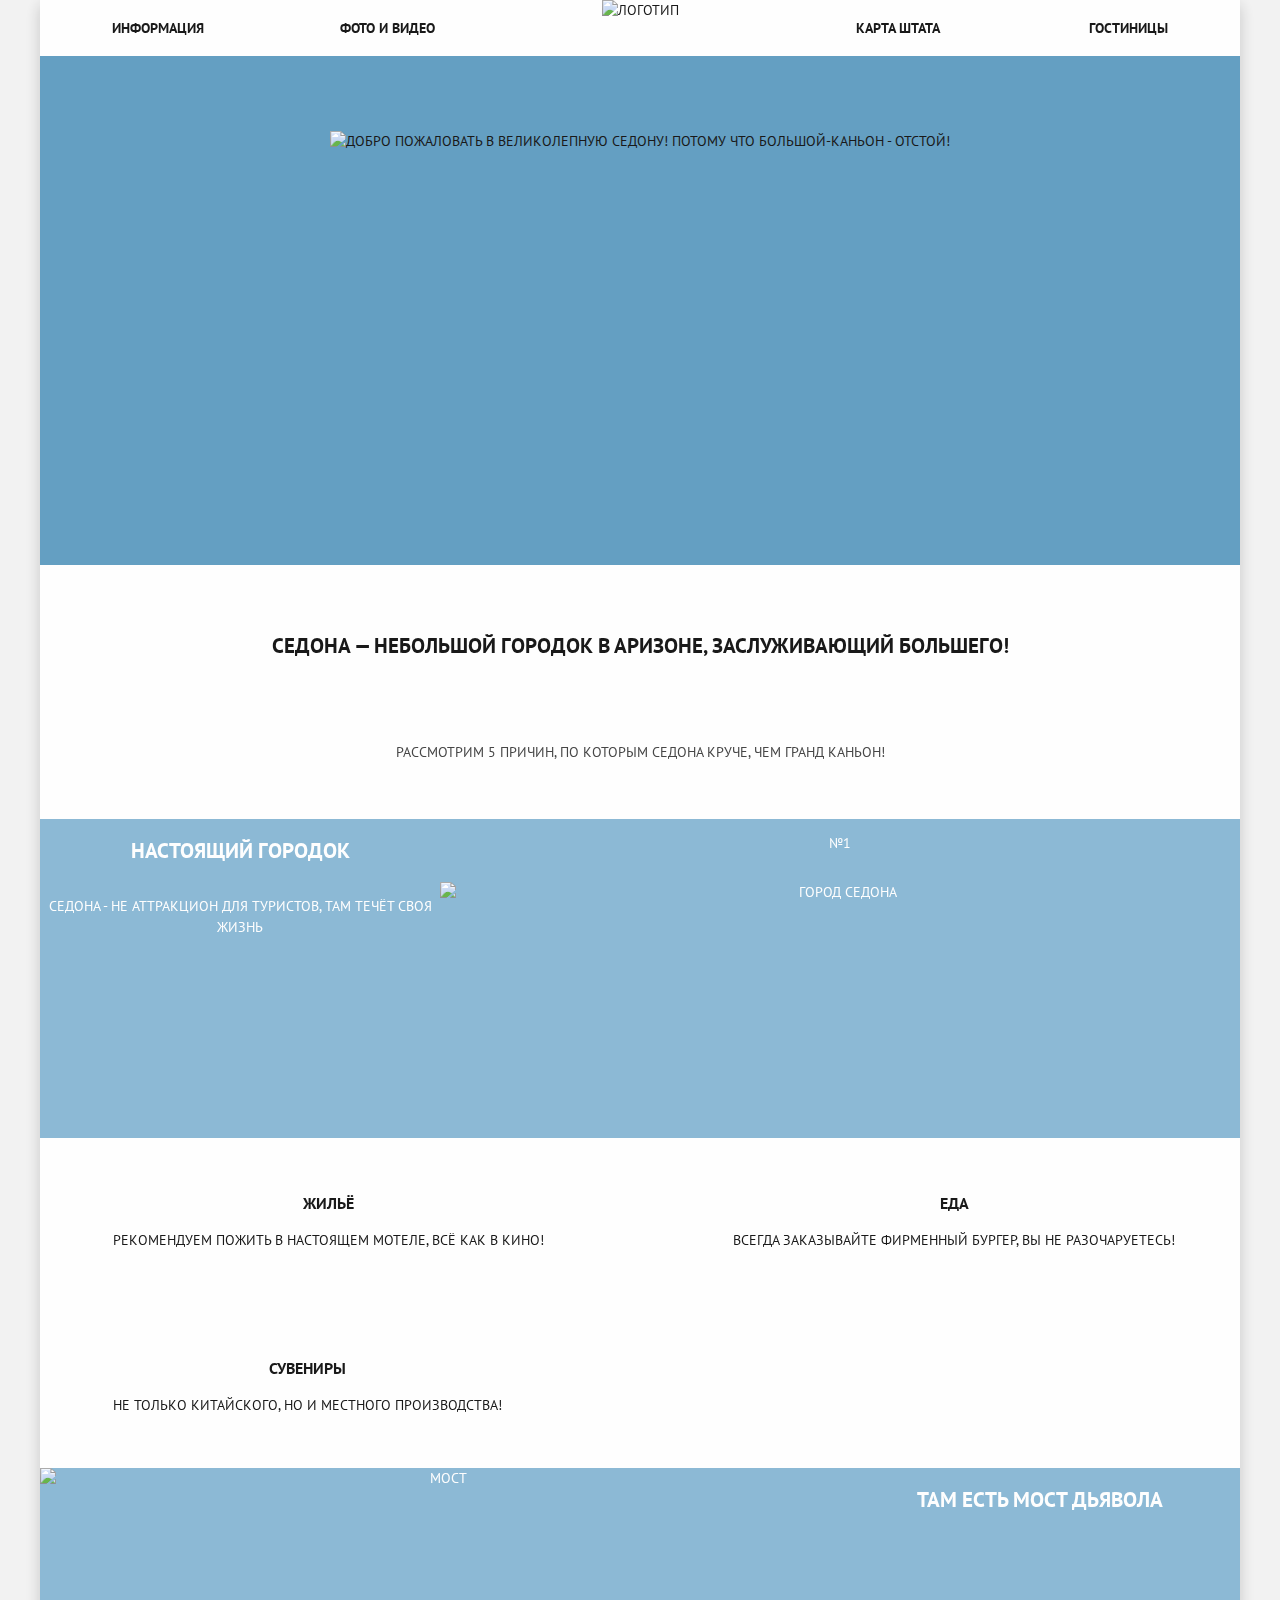
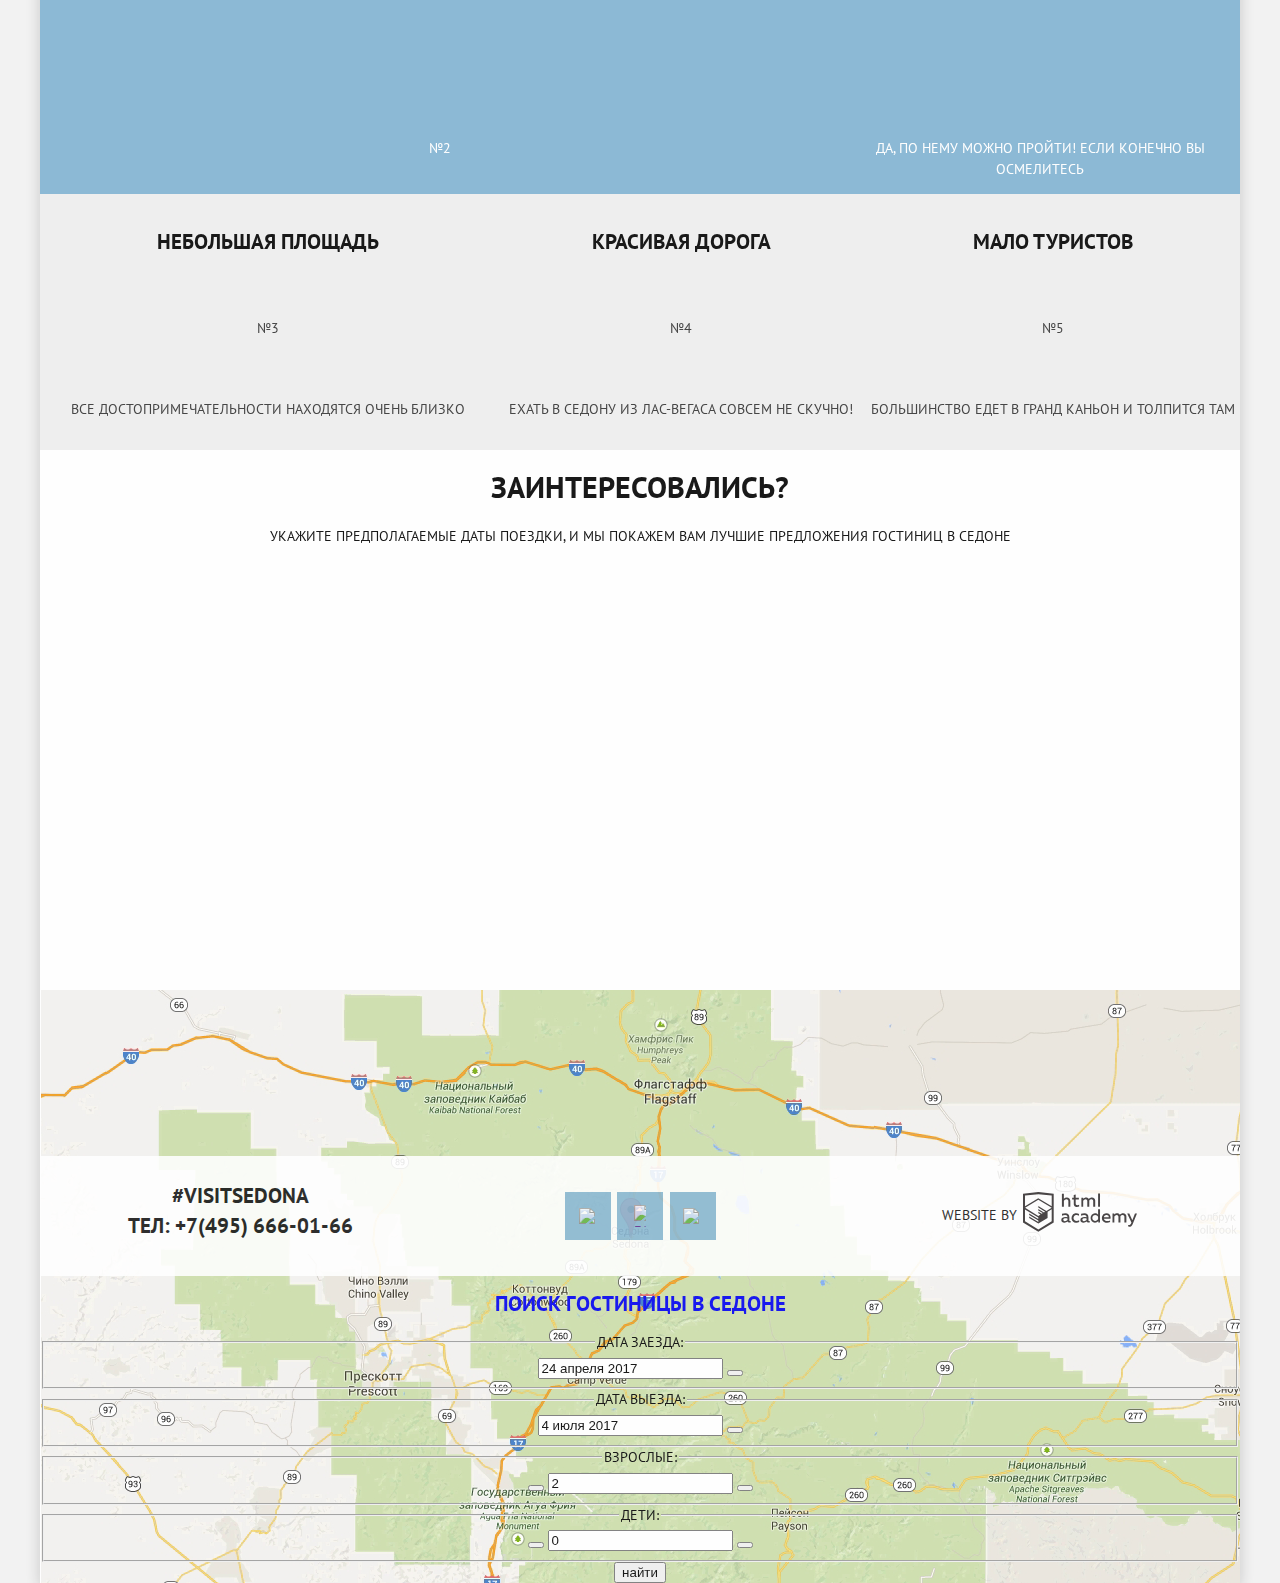
==== commit 4ed0c650: "Добавил name  у кнопок на галвной" ====
--- a/index.html
+++ b/index.html
@@ -29,6 +29,7 @@
             <a class="main-header__site-navigation-item" href="#">Карта штата</a></li>
           <li>
             <a class="main-header__site-navigation-item" href="hotels.html">Гостиницы</a>
+          </li>
         </ul>
       </nav>
     </header>
@@ -52,21 +53,21 @@
         <ul>
           <li class="first-features">
             <div class="features__row1 item1">
-              <h3>настоящий городок</h3>
+              <h3 class="features__title title-h3_white">настоящий городок</h3>
               <p>№1</p>
               <p>Седона - не аттракцион для туристов, там течёт своя жизнь</p>
-              <img class="features__row1__pic pic" src="img/files/sedona.jpg" alt="город Седона" width="800" height="256">
+              <img class="features__row1-pic pic" src="img/files/sedona.jpg" alt="город Седона" width="800" height="256">
             </div>
             <ul class="features__row2">
-              <li class="features__row2__item">
+              <li class="features__row2-item">
                 <h3>Жильё</h3>
                 <p>Рекомендуем пожить в настоящем мотеле, всё как в кино!</p>
               </li>
-              <li class="features__row2__item">
+              <li class="features__row2-item">
                 <h3>Еда</h3>
                 <p>Всегда заказывайте фирменный бургер, вы не разочаруетесь!</p>
               </li>
-              <li class="features__row2__item">
+              <li class="features__row2-item">
                 <h3>Сувениры</h3>
                 <p>Не только китайского, но и местного
                   производства!</p>
@@ -75,8 +76,8 @@
           </li>
           <li class="second-features">
             <div class="features__row3 item1">
-              <img class="features__row3__pic pic" src="img/files/bridge.jpg" alt="Мост" width="800" height="256">
-              <h3>Там есть мост дьявола</h3>
+              <img class="features__row3-pic pic" src="img/files/bridge.jpg" alt="Мост" width="800" height="256">
+              <h3 class="title-h3_white">Там есть мост дьявола</h3>
               <p>№2</p>
               <p>Да, по нему можно пройти! Если конечно
                 вы осмелитесь</p>
@@ -156,6 +157,52 @@
         </section>
       </div>
     </footer>
+    <section class="searching-form">
+      <div class="searching-form__title">
+        <a href="#">
+          <h2 class="title-h3_white">
+            Поиск гостиницы в Седоне
+          </h2>
+        </a>
+      </div>
+      <form class="form" action="#" method="get">
+        <fieldset class="form__date">
+          <legend>
+            Дата заезда:
+          </legend>
+          <input type="text" name="arrival-date" value="24 апреля 2017">
+          <button class="form__button" type="button">
+          </button>
+        </fieldset>
+        <fieldset class="form__date">
+          <legend>
+            Дата выезда:
+          </legend>
+          <input type="text" name="departure-date" value="4 июля 2017">
+          <button class="form__button" type="button">
+          </button>
+        </fieldset>
+        <fieldset class="form__adults">
+          <legend>
+            Взрослые:
+          </legend>
+          <button type="button" name="-"></button>
+          <input type="number" name="adults" value="2">
+          <button type="button" name="+"></button>
+        </fieldset>
+        <fieldset class="form__children">
+          <legend>
+            Дети:
+          </legend>
+          <button type="button" name="-"></button>
+          <input type="number" name="children" value="0">
+          <button type="button" name="+"></button>
+        </fieldset>
+        <button type="submit" name="find">
+          найти
+        </button>
+      </form>
+    </section>
   </div>
 </body>
 
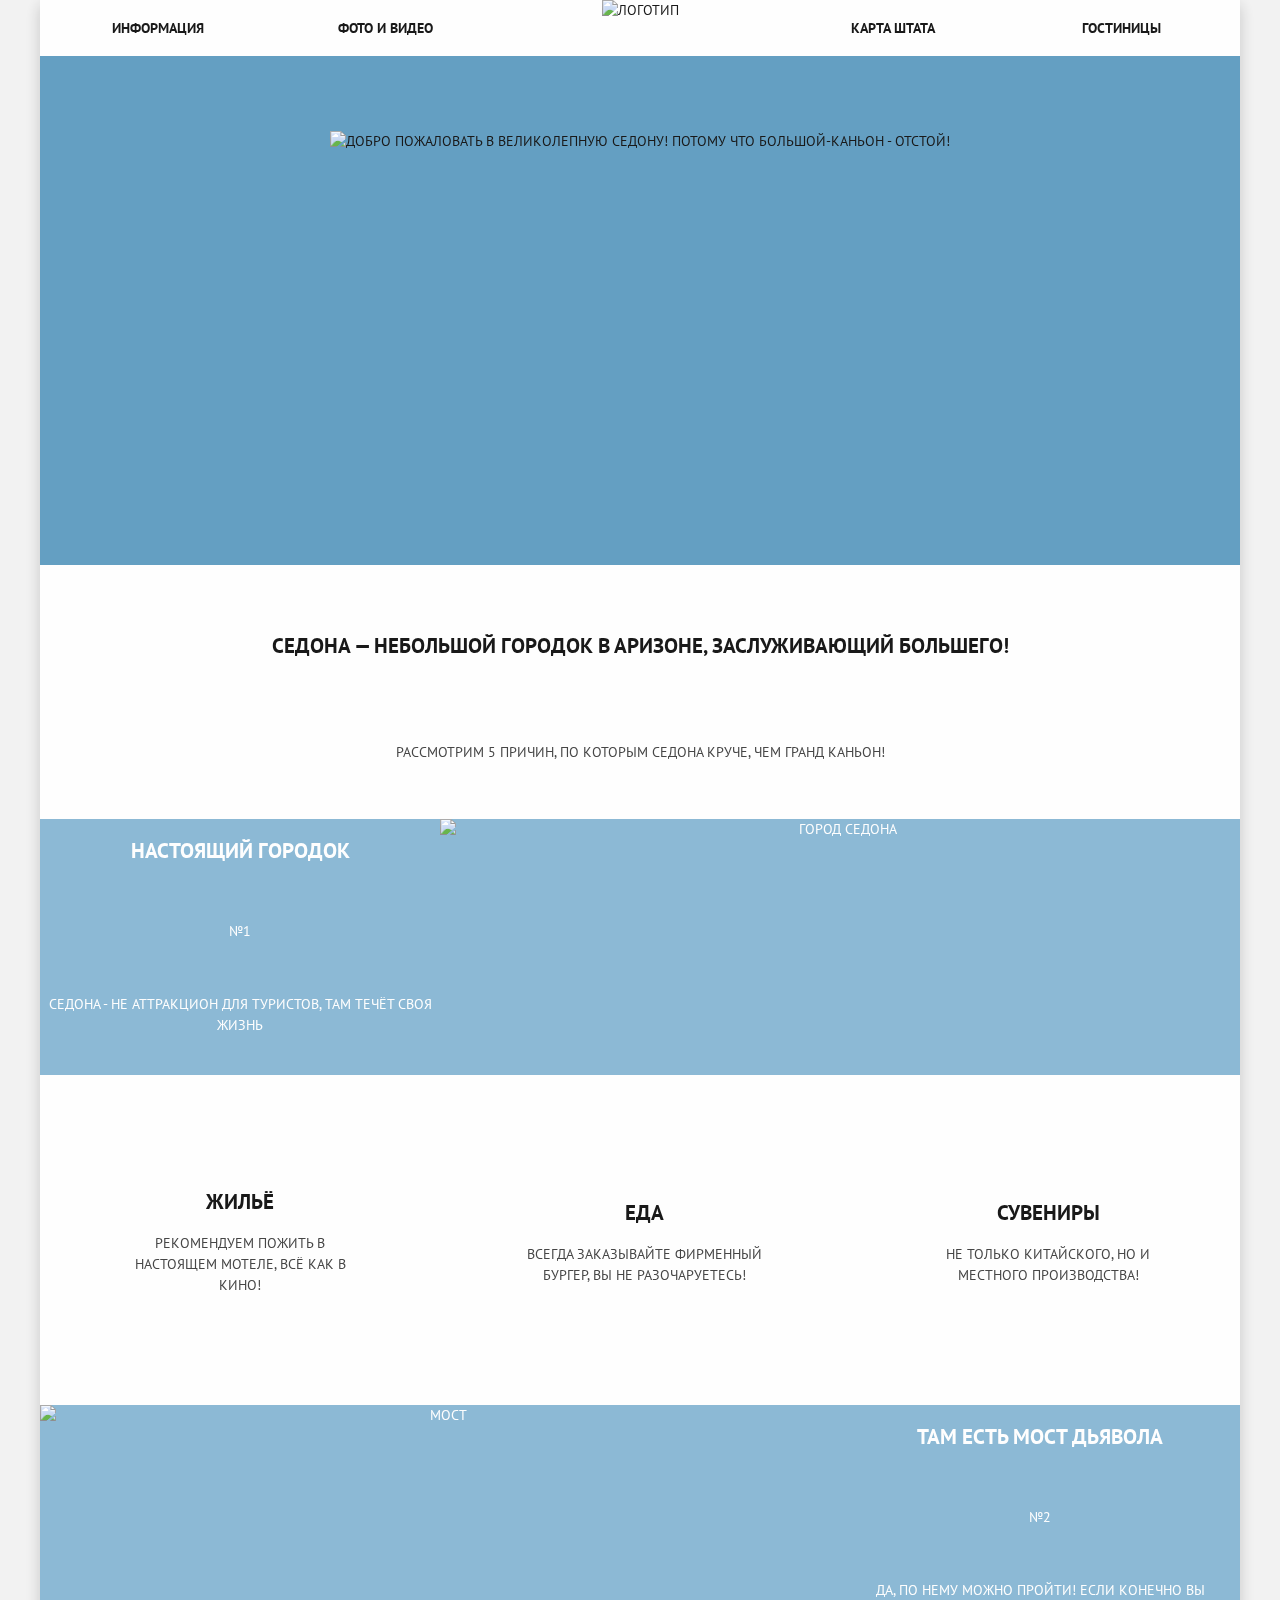
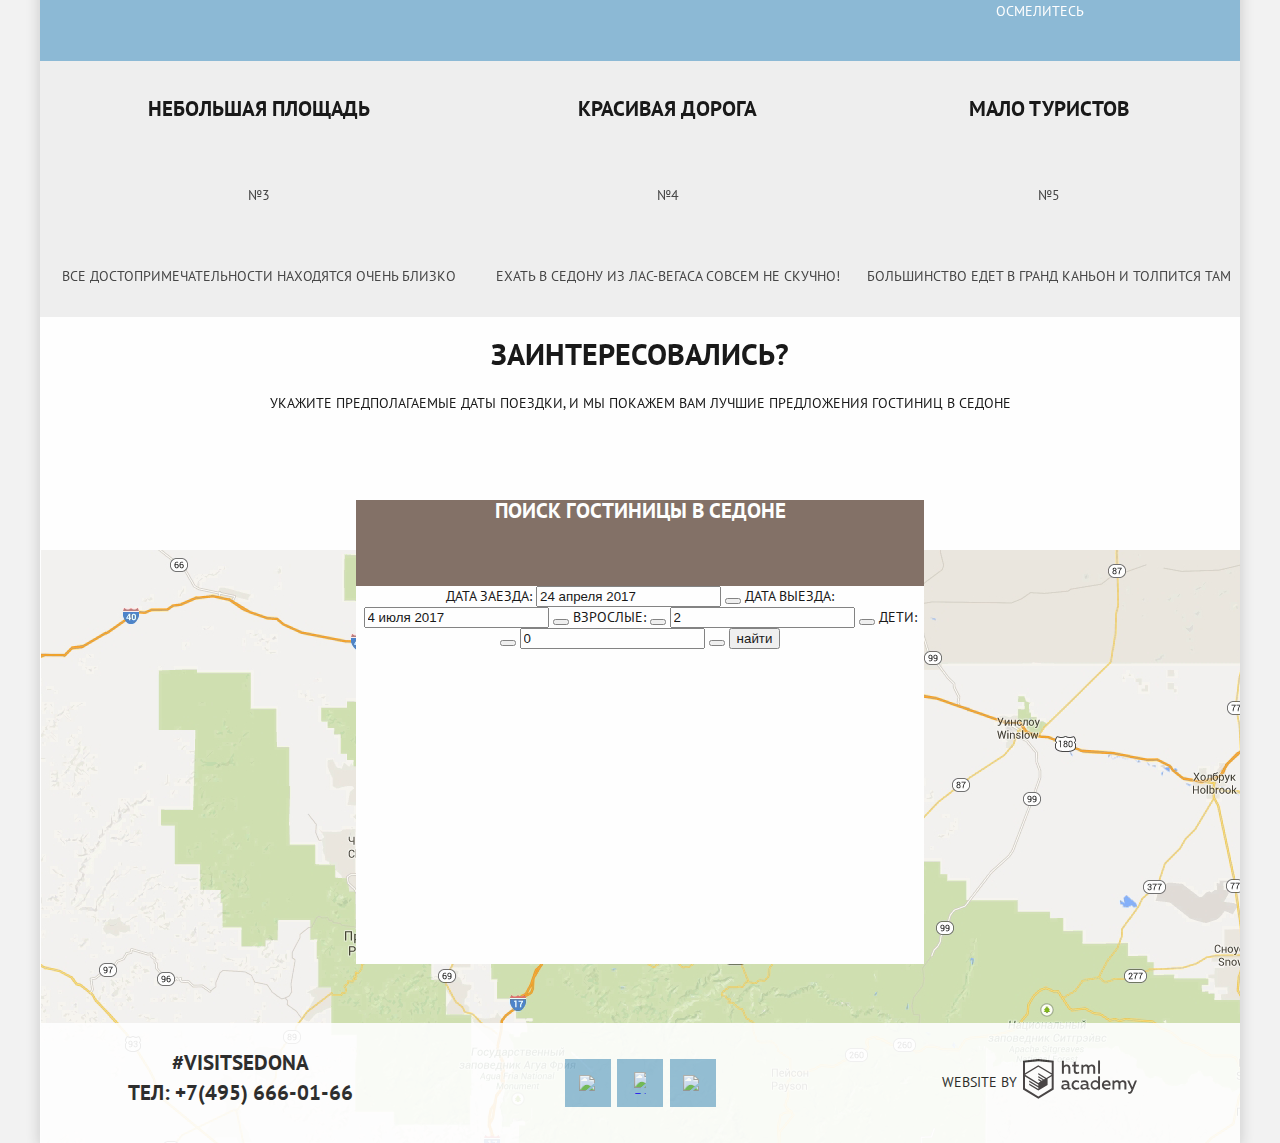
==== commit 65b9cddc: "Внес правки в форму на главной" ====
--- a/index.html
+++ b/index.html
@@ -113,6 +113,43 @@
           </h2>
           <p>Укажите предполагаемые даты поездки, и мы покажем вам лучшие предложения гостиниц в седоне</p>
         </section>
+        <section class="searching-form">
+          <div class="searching-form__title">
+            <a href="#">
+              <h2 class="title-h3_white">
+                Поиск гостиницы в Седоне
+              </h2>
+            </a>
+          </div>
+          <form class="form" method="get" action=" https://echo.htmlacademy.ru/"> <label class="form__label" for="arrival-date">
+              Дата заезда:
+            </label>
+            <input class="form__input" id="arrival-date" type="text" name="arrival-date" value="24 апреля 2017">
+            <button class="form__button-calendar" type="button" aria-label="Выберите дату">
+            </button>
+            <label class="form__label" for="departure-date">
+              Дата выезда:
+            </label>
+            <input class="form__input" id="departure-date" type="text" name="departure-date" value="4 июля 2017">
+            <button class="form__button-calendar" type="button" aria-label="Выберите дату">
+            </button>
+            <label class="form__label" for="adults">
+              Взрослые:
+            </label>
+            <button class="form__button-" type="button" aria-label="-"></button>
+            <input class="form__quantity" id="adults" type="number" name="adults" value="2">
+            <button class="form__button+" type="button" aria-label="+"></button>
+            <label class="form__label" for="children">
+              Дети:
+            </label>
+            <button class="form__button-" type="button" aria-label="-"></button>
+            <input class="form__quantity" id="children" type="number" name="children" value="0">
+            <button class="form__button+" type="button" aria-label="+"></button>
+            <button type="submit">
+              найти
+            </button>
+          </form>
+        </section>
         <div class="search-hotels-map">
         </div>
       </div>
@@ -130,17 +167,20 @@
           <h2 class="visually-hidden">Социальные сети</h2>
           <ul>
             <li>
-              <a href="" class="page-footer-social__button">
+              <a href="#" class="page-footer-social__button">
+                <span class="visually-hidden">Твиттер</span>
                 <img src="img/icons/twitter.svg" alt="Twitter" width="17" height="16">
               </a>
             </li>
             <li>
-              <a href="" class="page-footer-social__button">
+              <a href="#" class="page-footer-social__button">
+                <span class="visually-hidden">Фейсбук</span>
                 <img src="img/icons/facebook.svg" alt="Facebook" width="12" height="22">
               </a>
             </li>
             <li>
-              <a href="" class="page-footer-social__button">
+              <a href="#" class="page-footer-social__button">
+                <span class="visually-hidden">Ютуб</span>
                 <img src="img/icons/youtube.svg" alt="Youtobe" width="20" height="16">
               </a>
             </li>
@@ -150,59 +190,13 @@
           <h2 class="visually-hidden">Разработано HTML academy</h2>
           <p>Website by</p>
           <a href="https://htmlacademy.ru/intensive/htmlcss" class="page-footer-copyright__logo">
-            <svg width="115" height="41" viewBox="0 0 115 41" fill="none" xmlns="http://www.w3.org/2000/svg">
+            <svg aria-hidden="true" aria-hidden="true" width="115" height="41" viewBox="0 0 115 41" fill="none" xmlns="http://www.w3.org/2000/svg">
               <path fill-rule="evenodd" clip-rule="evenodd" d="M15.5197 1.05737H15.3509L0 2.71895V31.4945L15.3509 40.8382L30.7018 31.4945V2.71895L15.5197 1.05737ZM77.0183 2.62185H75.0876V15.7311H77.0183V2.62185ZM40.8619 2.63264V7.76843C41.6131 6.9864 42.6386 6.5436 43.7105 6.53843C44.6823 6.47908 45.6329 6.84495 46.3253 7.54479C47.0177 8.24462 47.3866 9.21244 47.3399 10.2068V15.7634H45.367V10.4658C45.4231 9.94897 45.2754 9.43059 44.9566 9.02553C44.6377 8.62047 44.174 8.36218 43.6683 8.3079H43.3518C42.3456 8.36979 41.4321 8.9295 40.9041 9.80764V15.7634H38.8995V2.63264H40.8619ZM77.0183 31.4837H75.2775V30.0595C74.4828 31.1353 73.23 31.7538 71.9119 31.7211C69.4751 31.5528 67.5825 29.4822 67.5825 26.9845C67.5825 24.4867 69.4751 22.4162 71.9119 22.2479C73.1195 22.2052 74.2818 22.7203 75.0771 23.6505V18.3205H77.0183V31.4837ZM47.0656 30.0595C47.263 30.0515 47.4583 30.0152 47.6459 29.9516V31.3866C47.2482 31.5404 46.826 31.6172 46.4009 31.6132C45.6482 31.6769 44.9394 31.2429 44.639 30.5342C43.7036 31.31 42.5302 31.7227 41.3261 31.6995C39.733 31.6995 38.256 30.804 38.256 28.9482C38.256 26.65 40.3661 25.9379 42.1702 25.9379C42.9402 25.9505 43.707 26.0408 44.4596 26.2076V25.884C44.4596 24.805 43.6578 23.9742 42.1491 23.9742C41.0585 23.9764 39.9804 24.2116 38.9839 24.6647V22.8305C40.0678 22.451 41.204 22.2506 42.3495 22.2371C44.8394 22.2371 46.3693 23.4455 46.3693 26.1753V29.4121C46.3546 29.5668 46.401 29.721 46.4981 29.8406C46.5951 29.9601 46.7349 30.035 46.8862 30.0487H47.0656V30.0595ZM40.2711 28.8403C40.298 29.229 40.4761 29.5905 40.7655 29.844C41.055 30.0974 41.4317 30.2217 41.8115 30.189H41.9275C42.8819 30.1906 43.7973 29.8022 44.4702 29.11V27.5779C43.842 27.4414 43.2026 27.3655 42.5605 27.3513C41.5055 27.3513 40.2817 27.7074 40.2817 28.8403H40.2711ZM56.0229 22.9384C55.1962 22.4632 54.2596 22.2246 53.3115 22.2479H52.9422C51.7332 22.2873 50.5891 22.8166 49.7619 23.7192C48.9347 24.6218 48.4923 25.8236 48.5321 27.06V27.5024C48.6957 30.0004 50.805 31.8921 53.2482 31.7318C54.2519 31.7555 55.2477 31.5452 56.1601 31.1168V29.2718C55.3769 29.7215 54.4945 29.9591 53.5963 29.9624C52.5199 30.0288 51.4963 29.4793 50.9385 28.5356C50.3806 27.5918 50.3806 26.4095 50.9385 25.4658C51.4963 24.522 52.5199 23.9725 53.5963 24.039C54.461 24.0357 55.3066 24.2989 56.0229 24.7942V22.9384ZM66.1514 30.0595C66.3488 30.0515 66.5441 30.0152 66.7317 29.9516V31.3866C66.334 31.5404 65.9118 31.6172 65.4867 31.6132C64.734 31.6769 64.0252 31.2429 63.7248 30.5342C62.7894 31.31 61.616 31.7227 60.4119 31.6995C58.8188 31.6995 57.3417 30.804 57.3417 28.9482C57.3417 26.65 59.4518 25.9379 61.256 25.9379C62.0259 25.9505 62.7928 26.0408 63.5454 26.2076V25.884C63.5454 24.805 62.7436 23.9742 61.2349 23.9742C60.1443 23.9764 59.0662 24.2116 58.0697 24.6647V22.8305C59.1536 22.451 60.2897 22.2506 61.4353 22.2371C63.9252 22.2371 65.455 23.4455 65.455 26.1753V29.4121C65.4404 29.5668 65.4868 29.721 65.5838 29.8406C65.6809 29.9601 65.8207 30.035 65.972 30.0487H66.1514V30.0595ZM59.855 29.8481C59.5632 29.5943 59.3837 29.2311 59.3569 28.8403H59.378C59.378 27.7074 60.5385 27.3513 61.6569 27.3513C62.299 27.3655 62.9383 27.4414 63.5665 27.5779V29.11C62.8937 29.8022 61.9782 30.1906 61.0239 30.189H60.9078C60.5263 30.2247 60.1469 30.1019 59.855 29.8481ZM69.3271 26.9305C69.3271 25.2859 70.6308 23.9526 72.239 23.9526L72.2601 24.0066C73.4742 24.0066 74.5742 24.7382 75.0665 25.8732V28.0311C74.5856 29.1871 73.4673 29.9296 72.239 29.9084C70.6308 29.9084 69.3271 28.5752 69.3271 26.9305ZM83.3486 22.2479C86.8408 22.2479 88.0541 25.1395 87.4844 27.7397H80.922C81.1436 29.3582 82.6839 30.0163 84.2876 30.0163C85.2509 30.0196 86.2027 29.8021 87.0729 29.3797V31.1061C86.0736 31.5421 84.9939 31.7519 83.9078 31.7211C81.2385 31.7211 78.8963 30.189 78.8963 26.9521C78.8362 25.7502 79.2482 24.5736 80.0408 23.6841C80.8334 22.7945 81.9408 22.2658 83.1165 22.2155H83.3486V22.2479ZM80.8693 26.1753C80.9704 24.8237 82.1216 23.8104 83.4436 23.9095H83.4858C84.1064 23.8531 84.7196 24.08 85.1612 24.5295C85.6028 24.979 85.8275 25.6051 85.7752 26.24H80.8693V26.1753ZM89.489 31.4621V22.4961H91.2298V23.575C91.9777 22.7197 93.041 22.2229 94.1628 22.2047C95.2951 22.1328 96.3712 22.7163 96.9482 23.7153C97.7407 22.8335 98.8477 22.3161 100.018 22.2803C100.952 22.2327 101.859 22.6011 102.507 23.2901C103.154 23.9792 103.478 24.9213 103.394 25.8732V31.4837H101.39V25.9271C101.437 25.4734 101.306 25.0191 101.024 24.6647C100.743 24.3104 100.336 24.0852 99.8917 24.039H99.6174C98.7512 24.0941 97.9525 24.536 97.4335 25.2474V31.4837H95.4289V25.9271C95.4728 25.47 95.3357 25.0139 95.0481 24.6611C94.7606 24.3082 94.3467 24.088 93.8991 24.0497H93.6881C92.7466 24.1344 91.8915 24.6449 91.3564 25.4416V31.5161H89.5312L89.489 31.4621ZM113.977 22.4745H111.972L109.324 29.2718L106.306 22.4853H104.196L108.417 31.5484L108.237 32.0016C107.72 33.3611 107.003 34.0516 106.053 34.0516C105.75 34.0548 105.447 34.0112 105.156 33.9221V35.6161C105.536 35.7125 105.926 35.7632 106.317 35.7671C107.646 35.7671 108.902 35.0226 109.851 32.6813L113.977 22.4745ZM52.689 6.78658V3.54974L50.7266 4.01369V6.73264H49.144V8.49132H50.7899V12.9905C50.7231 13.817 51.0244 14.6301 51.61 15.2038C52.1955 15.7775 53.0028 16.0505 53.8073 15.9468C54.5996 15.9535 55.3875 15.8259 56.139 15.5692V13.8429C55.5727 14.0781 54.9672 14.199 54.356 14.199C53.2165 14.199 52.689 13.8105 52.689 12.6237V8.5129H55.8541V6.78658H52.689ZM58.3862 15.7526V6.75421H60.1376V7.83316C60.8811 6.97655 61.9403 6.476 63.0601 6.45211C64.1624 6.38099 65.2146 6.93142 65.8032 7.88711C66.5958 7.00534 67.7028 6.48794 68.8734 6.45211C69.8138 6.41462 70.7233 6.79859 71.364 7.50353C72.0046 8.20846 72.3126 9.16418 72.2073 10.1205V15.7418H70.2028V10.1853C70.2499 9.73151 70.1184 9.27721 69.8373 8.92287C69.5561 8.56853 69.1485 8.34334 68.7046 8.29711H68.4619C67.5957 8.35228 66.797 8.7942 66.278 9.50553V15.7418H64.2734V10.1853C64.3206 9.73151 64.1891 9.27721 63.9079 8.92287C63.6268 8.56853 63.2191 8.34334 62.7752 8.29711H62.5326C61.5911 8.38181 60.736 8.89229 60.2009 9.68895V15.7634H58.3862V15.7526ZM28.6972 30.3033L28.7078 30.2968L28.6972 30.3184V30.3033ZM28.6972 18.3205V30.3033L15.3509 38.4321L2.00459 30.3184V18.5147L15.2876 26.6068V28.0311L6.18257 22.5284V23.9418L15.3404 29.5632V31.0629L6.19312 25.4955V26.9521L15.3509 32.5734L24.5826 26.9197V20.8129L28.6972 18.3205ZM28.7078 16.7776L25.0362 18.9355L23.3482 20.0145L15.3087 15.0837V16.4971L22.156 20.7266L22.0083 20.8237L20.9532 21.4063L15.2876 17.9537V19.3995L19.761 22.1184L18.706 22.8413L15.3298 20.7913V22.2047L17.5454 23.5426L15.2982 24.9021L2.11009 16.864L15.3087 8.72869L28.7078 16.7776ZM15.2876 7.27211L28.7078 15.3534V4.56395L15.3615 3.12895L2.01514 4.56395V15.3534L15.2876 7.27211Z" fill="#231F20" />
             </svg>
           </a>
         </section>
       </div>
     </footer>
-    <section class="searching-form">
-      <div class="searching-form__title">
-        <a href="#">
-          <h2 class="title-h3_white">
-            Поиск гостиницы в Седоне
-          </h2>
-        </a>
-      </div>
-      <form class="form" action="#" method="get">
-        <fieldset class="form__date">
-          <legend>
-            Дата заезда:
-          </legend>
-          <input type="text" name="arrival-date" value="24 апреля 2017">
-          <button class="form__button" type="button">
-          </button>
-        </fieldset>
-        <fieldset class="form__date">
-          <legend>
-            Дата выезда:
-          </legend>
-          <input type="text" name="departure-date" value="4 июля 2017">
-          <button class="form__button" type="button">
-          </button>
-        </fieldset>
-        <fieldset class="form__adults">
-          <legend>
-            Взрослые:
-          </legend>
-          <button type="button" name="-"></button>
-          <input type="number" name="adults" value="2">
-          <button type="button" name="+"></button>
-        </fieldset>
-        <fieldset class="form__children">
-          <legend>
-            Дети:
-          </legend>
-          <button type="button" name="-"></button>
-          <input type="number" name="children" value="0">
-          <button type="button" name="+"></button>
-        </fieldset>
-        <button type="submit" name="find">
-          найти
-        </button>
-      </form>
-    </section>
   </div>
 </body>
 
--- a/css/style.css
+++ b/css/style.css
@@ -1,6 +1,7 @@
 @charset "UTF-8";
 :root {
   --basic-black: #000000;
+  --special-black: #22353с;
   --basic-extra-light-gray: #EEEEEE;
   --basic-light-gray: #CACACA;
   --basic-gray: #888888;
@@ -45,6 +46,7 @@
 
 .wrapper {
   /* Блочная модель */
+  position: relative;
   min-height: 100%;
   display: -ms-grid;
   display: grid;
@@ -88,9 +90,10 @@
   -ms-grid-row: 1;
   -ms-grid-row-span: 1;
   grid-row: 1/2;
+  -ms-grid-column-align: center;
+      justify-self: center;
 }
 .main-header__navigation ul {
-  z-index: 1;
   -ms-grid-column: 1;
   -ms-grid-column-span: 1;
   grid-column: 1/2;
@@ -102,9 +105,6 @@
   display: -webkit-box;
   display: -ms-flexbox;
   display: flex;
-  -webkit-box-pack: justify;
-      -ms-flex-pack: justify;
-          justify-content: space-between;
   -ms-flex-wrap: wrap;
       flex-wrap: wrap;
   -webkit-box-align: center;
@@ -113,6 +113,7 @@
   min-height: 56px;
   margin: 0;
   padding: 0 72px 0 72px;
+  /*Если пункты меню добавятся*/
 }
 .main-header__site-navigation li:nth-child(2) {
   padding: 0 209px 0 134px;
@@ -120,8 +121,12 @@
 .main-header__site-navigation li:nth-child(3) {
   padding: 0 147px 0 209px;
 }
+.main-header__site-navigation li:nth-child(n+5) {
+  padding: 100px 96px 0 0;
+}
 .main-header__logo {
   z-index: 1;
+  width: 138px;
   height: 56px;
 }
 .main-header__site-navigation-item {
@@ -262,7 +267,7 @@
   -ms-grid-columns: auto 1fr;
   grid-template-columns: auto 1fr;
 }
-.features__row1__pic {
+.features__row1-pic {
   -ms-grid-column: 2;
   -ms-grid-column-span: 1;
   grid-column: 2/3;
@@ -276,13 +281,13 @@
   min-height: 330px;
   /* Оформление */
 }
-.features__row2__item {
+.features__row2-item {
   width: 254px;
 }
-.features__row2__item p {
+.features__row2-item p {
   color: var(--basic-invisible);
 }
-.features__row2__item h3 {
+.features__row2-item h3 {
   font-size: 21px;
   font-weight: 700;
 }
@@ -292,7 +297,7 @@
   -ms-grid-columns: auto 1fr;
   grid-template-columns: auto 1fr;
 }
-.features__row3__pic {
+.features__row3-pic {
   -ms-grid-column: 1;
   -ms-grid-column-span: 1;
   grid-column: 1/2;
@@ -318,9 +323,6 @@
   /* Оформление */
   background-color: var(--basic-light-blue);
 }
-.item1 h3 {
-  font-size: 21px;
-}
 
 .search-hotels__box {
   line-height: 24px;
@@ -426,8 +428,10 @@
 }
 
 .choosing-hotel {
-  width: 1200px;
+  min-height: 158px;
+  width: 1056px;
   color: var(--basic-white);
+  padding: 27px 72px 32px 72px;
   background: var(--basic-extra-blue) url("../img/background-hotels.png");
   background-repeat: no-repeat;
 }
@@ -435,8 +439,11 @@
   display: -webkit-box;
   display: -ms-flexbox;
   display: flex;
+  -ms-flex-wrap: wrap;
+      flex-wrap: wrap;
 }
 .choosing-hotel fieldset {
+  padding: 0;
   border: none;
 }
 .choosing-hotel fieldset legend {
@@ -444,7 +451,37 @@
   font-weight: 700;
   line-height: 21px;
 }
-.choosing-hotel__price button {
+.choosing-hotel__first-columns {
+  /*На случай, если элементов формы будет больше*/
+  width: 738px;
+  display: -webkit-box;
+  display: -ms-flexbox;
+  display: flex;
+  -ms-flex-wrap: wrap;
+      flex-wrap: wrap;
+}
+.choosing-hotel__first-columns fieldset {
+  margin-right: 120px;
+}
+.choosing-hotel__first-columns fieldset:nth-child(3n) {
+  margin-right: 0;
+}
+.choosing-hotel__first-columns fieldset:nth-child(n+4) {
+  margin-top: 30px;
+}
+.choosing-hotel__infrastructure {
+  width: 135px;
+  min-height: 157px;
+}
+.choosing-hotel__type-of-housing {
+  width: 137px;
+  min-height: 157px;
+}
+.choosing-hotel__last-column {
+  width: 317px;
+  min-height: 157px;
+}
+.choosing-hotel__show {
   width: 137px;
   padding: 10px 0;
   text-transform: uppercase;
@@ -455,7 +492,7 @@
   border-radius: 2px;
   background: transparent;
 }
-.choosing-hotel__price button:hover {
+.choosing-hotel__show:hover {
   color: var(--basic-black);
   background-color: var(--basic-white);
 }
@@ -572,4 +609,26 @@
 .reservation:active {
   color: var(--special-light-brown);
   background: var(--special-brown);
+}
+
+.title-h3_white {
+  color: var(--basic-white);
+  font-weight: 700;
+  font-size: 21px;
+}
+
+.searching-form {
+  position: absolute;
+  top: 2083px;
+  left: 50%;
+  -webkit-transform: translateX(-50%);
+      -ms-transform: translateX(-50%);
+          transform: translateX(-50%);
+  width: 568px;
+  min-height: 481px;
+  background-color: var(--basic-white);
+}
+.searching-form__title {
+  min-height: 86px;
+  background-color: var(--basic-light-brown);
 }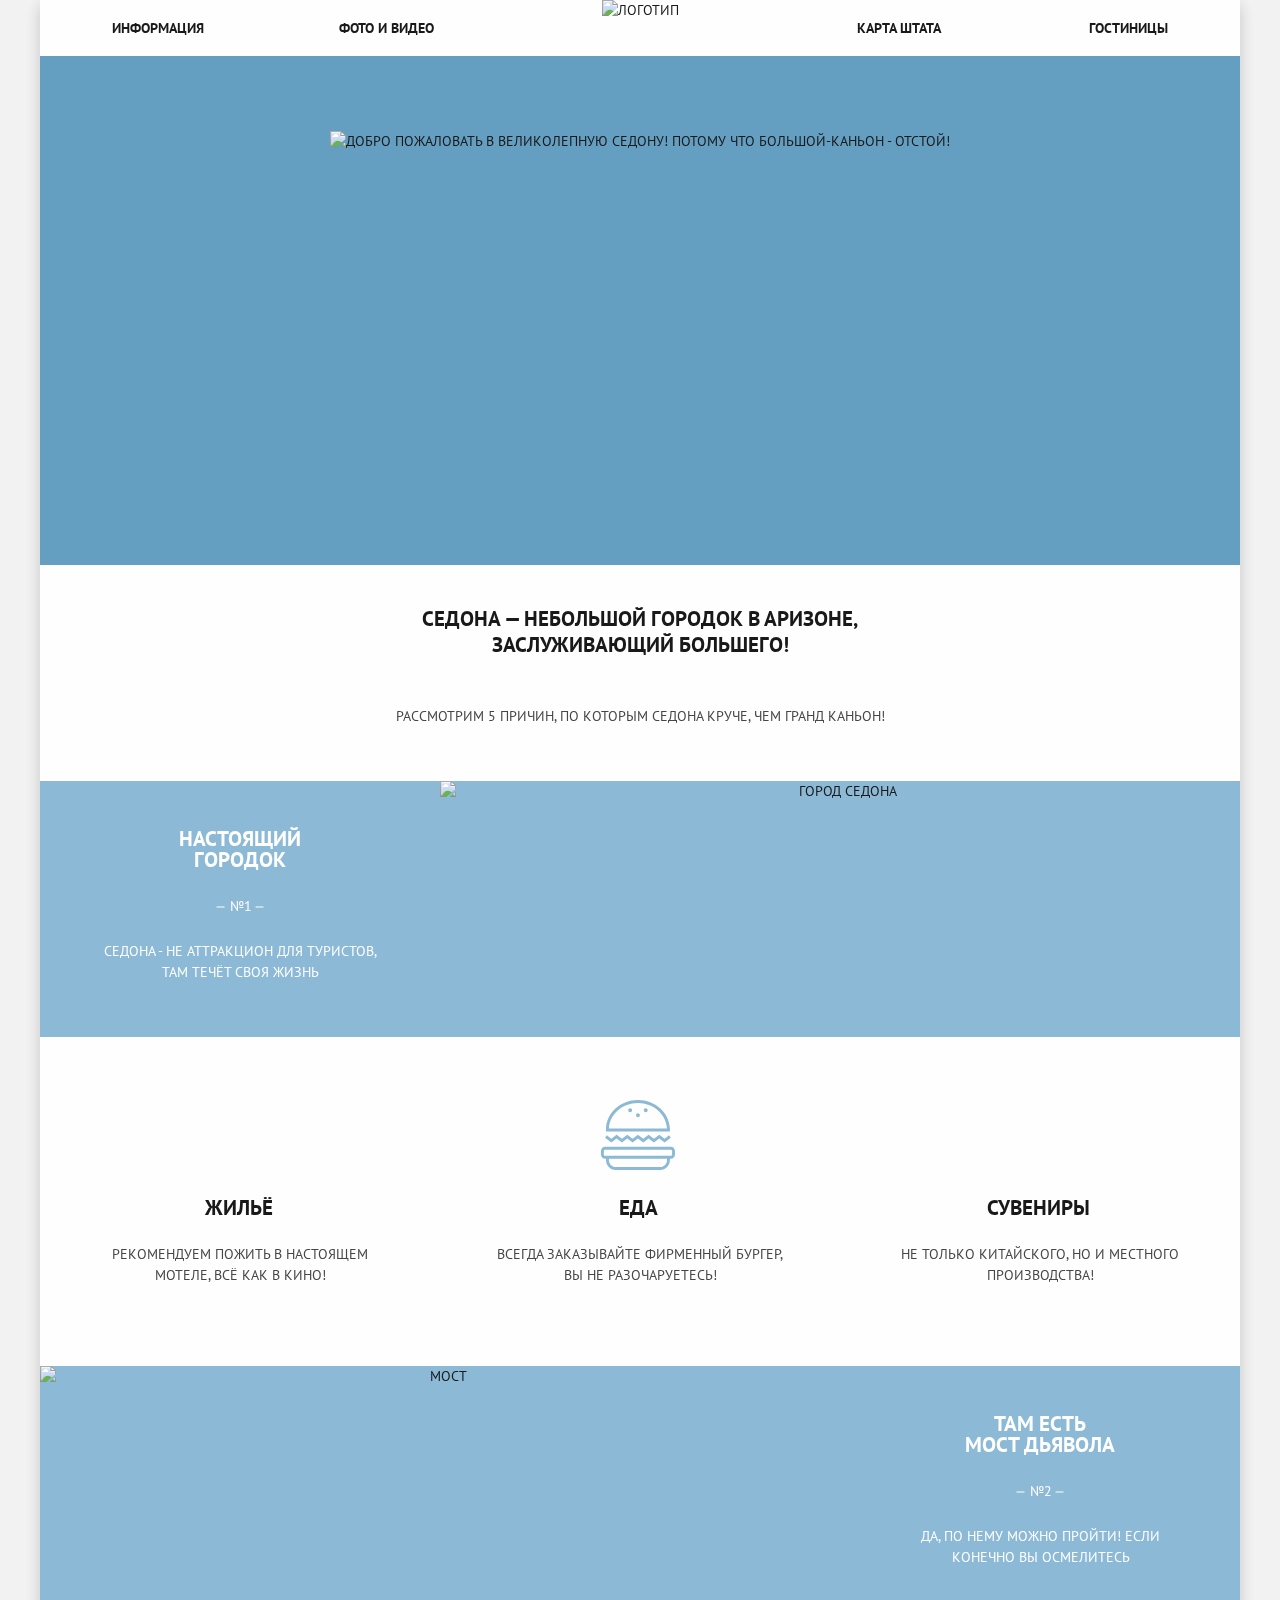
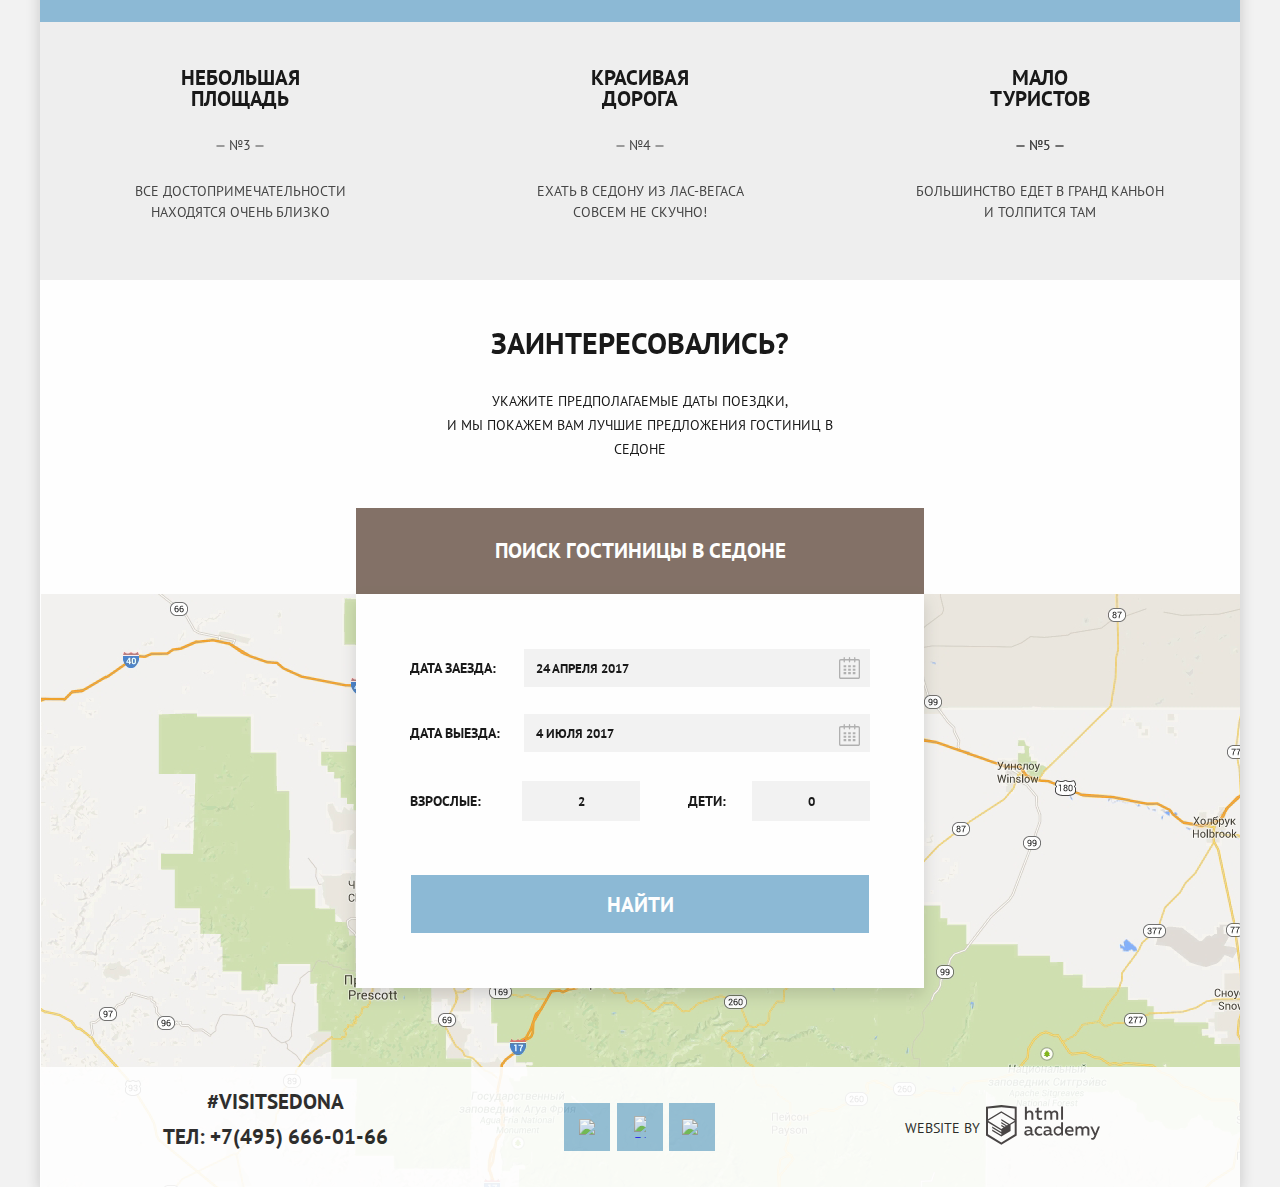
==== commit 5d04c70b: "много чего сделал на главной" ====
--- a/index.html
+++ b/index.html
@@ -19,16 +19,20 @@
           <img src="img/files/logo.svg" width="138" height="70" alt="Логотип">
         </a>
         <ul class="main-header__site-navigation">
-          <li>
-            <a class="main-header__site-navigation-item" href="#">Информация</a>
-          </li>
-          <li>
-            <a class="main-header__site-navigation-item" href="#">Фото и видео</a>
-          </li>
-          <li>
-            <a class="main-header__site-navigation-item" href="#">Карта штата</a></li>
-          <li>
-            <a class="main-header__site-navigation-item" href="hotels.html">Гостиницы</a>
+          <li class="main-header__site-navigation-item">
+            <a class="site-navigation-link" href="#">Информация</a>
+          </li>
+          <li class="main-header__site-navigation-item2">
+            <a class="site-navigation-link" href="#">Фото и видео</a>
+          </li>
+          <!-- Если изменятся названия пунктов меню, текст не будет прятаться за логотип  -->
+          <li class="main-header__site-navigation-item3">
+            <a class="site-navigation-link" href="#"></a>
+          </li>
+          <li class="main-header__site-navigation-item4">
+            <a class="site-navigation-link" href="#">Карта штата</a></li>
+          <li class="main-header__site-navigation-item5">
+            <a class="site-navigation-link" href="hotels.html">Гостиницы</a>
           </li>
         </ul>
       </nav>
@@ -37,7 +41,7 @@
       <div class="intro">
         <img class="intro__pic" src="img/files/welcome.svg" alt="Добро пожаловать в великолепную Седону! Потому что Большой-Каньон - отстой!" width="457" height="351">
       </div>
-      <h1 class="visually-hidden">Седона</h1>
+      <h1 class="visually-hidden">Город Седона</h1>
       <div class="about">
         <h2>
           Седона — небольшой городок в Аризоне, заслуживающий большего!
@@ -52,22 +56,24 @@
         </h2>
         <ul>
           <li class="first-features">
-            <div class="features__row1 item1">
-              <h3 class="features__title title-h3_white">настоящий городок</h3>
-              <p>№1</p>
-              <p>Седона - не аттракцион для туристов, там течёт своя жизнь</p>
+            <div class="features__row1">
+              <div class="item">
+                <h3 class="features__title title_white">настоящий городок</h3>
+                <p class="number">№1</p>
+                <p>Седона - не аттракцион для туристов, там течёт своя жизнь</p>
+              </div>
               <img class="features__row1-pic pic" src="img/files/sedona.jpg" alt="город Седона" width="800" height="256">
             </div>
             <ul class="features__row2">
-              <li class="features__row2-item">
+              <li class="features__row2-columns housing">
                 <h3>Жильё</h3>
                 <p>Рекомендуем пожить в настоящем мотеле, всё как в кино!</p>
               </li>
-              <li class="features__row2-item">
+              <li class="features__row2-columns food">
                 <h3>Еда</h3>
-                <p>Всегда заказывайте фирменный бургер, вы не разочаруетесь!</p>
+                <p>Всегда заказывайте фирменный бургер, вы не разочаруетесь! </p>
               </li>
-              <li class="features__row2-item">
+              <li class="features__row2-columns souvenirs">
                 <h3>Сувениры</h3>
                 <p>Не только китайского, но и местного
                   производства!</p>
@@ -75,34 +81,43 @@
             </ul>
           </li>
           <li class="second-features">
-            <div class="features__row3 item1">
+            <div class="features__row3">
               <img class="features__row3-pic pic" src="img/files/bridge.jpg" alt="Мост" width="800" height="256">
-              <h3 class="title-h3_white">Там есть мост дьявола</h3>
-              <p>№2</p>
-              <p>Да, по нему можно пройти! Если конечно
-                вы осмелитесь</p>
+              <div class="item">
+                <h3 class="title_white">Там есть <br>мост дьявола</h3>
+                <p class="number">№2</p>
+                <p>Да, по нему можно пройти! Если конечно
+                  вы осмелитесь</p>
+              </div>
             </div>
           </li>
-          <li class="features__row4 fourth-features">
+          <li class="features__gray-block third-features">
             <h3>Небольшая
               площадь</h3>
-            <p>№3</p>
+            <p class="number">№3</p>
             <p>все достопримечательности
               находятся очень близко</p>
           </li>
-          <li class="features__row4 fifth-features">
+          <li class="features__gray-block fourth-features">
             <h3>красивая
               дорога</h3>
-            <p>№4</p>
+            <p class="number">№4</p>
             <p>ехать в седону из лас-вегаса совсем
               не скучно!</p>
           </li>
-          <li class="features__row4 sixth-features">
+          <li class="features__gray-block fifth-features">
             <h3>мало
               туристов</h3>
-            <p>№5</p>
+            <p class="number">№5</p>
             <p>большинство едет в гранд каньон
-              и толпится там</p>
+              <br>и толпится там</p>
+          </li>
+          <li class="features__gray-block fifth-features">
+            <h3>мало
+              туристов</h3>
+            <p class="number">№5</p>
+            <p>большинство едет в гранд каньон
+              <br>и толпится там</p>
           </li>
         </ul>
       </section>
@@ -111,41 +126,42 @@
           <h2 class="search-hotels__title">
             Заинтересовались?
           </h2>
-          <p>Укажите предполагаемые даты поездки, и мы покажем вам лучшие предложения гостиниц в седоне</p>
+          <p>Укажите предполагаемые даты поездки,<br> и мы покажем вам лучшие предложения гостиниц в седоне </p>
         </section>
         <section class="searching-form">
           <div class="searching-form__title">
             <a href="#">
-              <h2 class="title-h3_white">
+              <h2 class="title_white">
                 Поиск гостиницы в Седоне
               </h2>
             </a>
           </div>
-          <form class="form" method="get" action=" https://echo.htmlacademy.ru/"> <label class="form__label" for="arrival-date">
+          <form class="searching-form__form form" method="get" action=" https://echo.htmlacademy.ru/">
+            <label class="form__label arrival-date" for="arrival-date">
               Дата заезда:
             </label>
-            <input class="form__input" id="arrival-date" type="text" name="arrival-date" value="24 апреля 2017">
-            <button class="form__button-calendar" type="button" aria-label="Выберите дату">
+            <input class="form__input input-arrival-date" id="arrival-date" type="text" name="arrival-date" value="24 апреля 2017">
+            <button class="form__button-calendar-arrival" type="button" aria-label="Выберите дату">
             </button>
-            <label class="form__label" for="departure-date">
+            <label class="form__label departure-date" for="departure-date">
               Дата выезда:
             </label>
-            <input class="form__input" id="departure-date" type="text" name="departure-date" value="4 июля 2017">
-            <button class="form__button-calendar" type="button" aria-label="Выберите дату">
+            <input class="form__input input-departure-date" id="departure-date" type="text" name="departure-date" value="4 июля 2017">
+            <button class="form__button-calendar-departure" type="button" aria-label="Выберите дату">
             </button>
-            <label class="form__label" for="adults">
+            <label class="form__label adults" for="adults">
               Взрослые:
             </label>
-            <button class="form__button-" type="button" aria-label="-"></button>
-            <input class="form__quantity" id="adults" type="number" name="adults" value="2">
-            <button class="form__button+" type="button" aria-label="+"></button>
-            <label class="form__label" for="children">
+            <!--  <button class="form__button-" type="button" aria-label="-"></button> -->
+            <input class="form__quantity quantity-adults" id="adults" type="number" name="adults" value="2">
+            <!-- <button class="form__button+" type="button" aria-label="+"></button> -->
+            <label class="form__label children" for="children">
               Дети:
             </label>
-            <button class="form__button-" type="button" aria-label="-"></button>
-            <input class="form__quantity" id="children" type="number" name="children" value="0">
-            <button class="form__button+" type="button" aria-label="+"></button>
-            <button type="submit">
+            <!-- <button class="form__button-" type="button" aria-label="-"></button> -->
+            <input class="form__quantity quantity-children" id="children" type="number" name="children" value="0">
+            <!-- <button class="form__button+" type="button" aria-label="+"></button> -->
+            <button class="form__find" type="submit">
               найти
             </button>
           </form>
--- a/css/style.css
+++ b/css/style.css
@@ -46,7 +46,6 @@
 
 .wrapper {
   /* Блочная модель */
-  position: relative;
   min-height: 100%;
   display: -ms-grid;
   display: grid;
@@ -73,12 +72,16 @@
 .wrapper ul {
   list-style: none;
 }
+
 .main-wrapper {
   background-image: url("../img/map.png");
   background-position: bottom;
   background-repeat: no-repeat;
 }
 
+.main-header {
+  /*Думая про наполняемость контентом,делаем так, чтобы новые пункты меню не заходили за логотип*/
+}
 .main-header__navigation {
   display: -ms-grid;
   display: grid;
@@ -102,6 +105,8 @@
   grid-row: 1/2;
 }
 .main-header__site-navigation {
+  padding: 0 72px;
+  margin: 0;
   display: -webkit-box;
   display: -ms-flexbox;
   display: flex;
@@ -110,19 +115,12 @@
   -webkit-box-align: center;
       -ms-flex-align: center;
           align-items: center;
-  min-height: 56px;
-  margin: 0;
-  padding: 0 72px 0 72px;
-  /*Если пункты меню добавятся*/
-}
-.main-header__site-navigation li:nth-child(2) {
-  padding: 0 209px 0 134px;
-}
-.main-header__site-navigation li:nth-child(3) {
-  padding: 0 147px 0 209px;
-}
-.main-header__site-navigation li:nth-child(n+5) {
-  padding: 100px 96px 0 0;
+}
+.main-header__site-navigation li {
+  margin-right: 80px;
+}
+.main-header__site-navigation li:nth-child(5n) {
+  margin-right: 0px;
 }
 .main-header__logo {
   z-index: 1;
@@ -130,33 +128,79 @@
   height: 56px;
 }
 .main-header__site-navigation-item {
+  -webkit-box-flex: 0;
+      -ms-flex: 0 1 147.2px;
+          flex: 0 1 147.2px;
+  text-align: left;
+}
+.main-header__site-navigation-item2 {
+  -webkit-box-flex: 0;
+      -ms-flex: 0 1 147.2px;
+          flex: 0 1 147.2px;
+  text-align: left;
+}
+.main-header__site-navigation-item3 {
+  -webkit-box-flex: 0;
+      -ms-flex: 0 1 147.2px;
+          flex: 0 1 147.2px;
+}
+.main-header__site-navigation-item4 {
+  -webkit-box-flex: 0;
+      -ms-flex: 0 1 147.2px;
+          flex: 0 1 147.2px;
+  text-align: right;
+}
+.main-header__site-navigation-item5 {
+  -webkit-box-flex: 0;
+      -ms-flex: 0 1 147.2px;
+          flex: 0 1 147.2px;
+  text-align: right;
+}
+.main-header__site-navigation-item_hotels-page {
+  color: var(--basic-light-brown);
+  font-weight: 700;
+  line-height: 26px;
+}
+
+.site-navigation-link {
   color: var(--basic-black);
   font-weight: 700;
   line-height: 26px;
 }
-.main-header__site-navigation-item:hover {
+.site-navigation-link:hover {
   color: var(--basic-light-blue);
 }
-.main-header__site-navigation-item:active {
+.site-navigation-link:active {
   color: var(--basic-black);
   opacity: 0.3;
 }
-.main-header__site-navigation-item_hotels-page {
-  color: var(--basic-light-brown);
-  font-weight: 700;
-  line-height: 26px;
-}
 
 .intro {
+  position: relative;
   /* Блочная модель */
   width: 1200px;
   min-height: 509px;
-  margin: 0 0 25px 0;
+  margin: 0 0 0 0;
   /* Оформление */
-  background: var(--basic-extra-blue) url("../img/background-photo.jpg") no-repeat;
+  background-image: url("../img/background-photo.jpg");
+  background-color: var(--basic-extra-blue);
+  background-repeat: no-repeat;
 }
 .intro__pic {
   padding: 75px 0 0 0;
+}
+
+.intro:after {
+  content: "";
+  position: absolute;
+  left: 50%;
+  -webkit-transform: translateX(-50%);
+      -ms-transform: translateX(-50%);
+          transform: translateX(-50%);
+  top: 452px;
+  width: 1200px;
+  height: 57px;
+  background: url("../img/Shape.svg") no-repeat;
 }
 
 .visually-hidden {
@@ -170,27 +214,25 @@
 }
 
 .about {
-  min-height: 215px;
-  display: -webkit-box;
-  display: -ms-flexbox;
-  display: flex;
-  -ms-flex-wrap: wrap;
-      flex-wrap: wrap;
-  -webkit-box-pack: center;
-      -ms-flex-pack: center;
-          justify-content: center;
-  -webkit-box-align: center;
-      -ms-flex-align: center;
-          align-items: center;
+  min-height: 216px;
+}
+.about h2 {
+  width: 470px;
+  margin: 0 auto;
+  padding: 41px 0 48px 0;
+  line-height: 26px;
 }
 .about p {
+  margin: 0;
   color: var(--basic-invisible);
+  padding: 0 50px 50px 50px;
 }
 
 .features ul {
   display: -ms-grid;
   display: grid;
   padding: 0;
+  margin: 0;
 }
 .features .first-features {
   -ms-grid-column: 1;
@@ -206,21 +248,30 @@
   display: flex;
   -ms-flex-wrap: wrap;
       flex-wrap: wrap;
-  -webkit-box-pack: justify;
-      -ms-flex-pack: justify;
-          justify-content: space-between;
+}
+.features .number {
+  position: relative;
+}
+.features .second-features {
+  -ms-grid-column: 1;
+  -ms-grid-column-span: 3;
+  grid-column: 1/4;
+  -ms-grid-row: 2;
+  -ms-grid-row-span: 1;
+  grid-row: 2/3;
+}
+.features .third-features {
+  display: -ms-grid;
+  display: grid;
   -webkit-box-align: center;
       -ms-flex-align: center;
           align-items: center;
-  padding: 0 65px 0 73px;
-}
-.features .second-features {
-  -ms-grid-column: 1;
-  -ms-grid-column-span: 3;
-  grid-column: 1/4;
-  -ms-grid-row: 2;
-  -ms-grid-row-span: 1;
-  grid-row: 2/3;
+  -ms-grid-column: 1;
+  -ms-grid-column-span: 1;
+  grid-column: 1/2;
+  -ms-grid-row: 3;
+  -ms-grid-row-span: 1;
+  grid-row: 3/4;
 }
 .features .fourth-features {
   display: -ms-grid;
@@ -228,9 +279,9 @@
   -webkit-box-align: center;
       -ms-flex-align: center;
           align-items: center;
-  -ms-grid-column: 1;
-  -ms-grid-column-span: 1;
-  grid-column: 1/2;
+  -ms-grid-column: 2;
+  -ms-grid-column-span: 1;
+  grid-column: 2/3;
   -ms-grid-row: 3;
   -ms-grid-row-span: 1;
   grid-row: 3/4;
@@ -241,19 +292,6 @@
   -webkit-box-align: center;
       -ms-flex-align: center;
           align-items: center;
-  -ms-grid-column: 2;
-  -ms-grid-column-span: 1;
-  grid-column: 2/3;
-  -ms-grid-row: 3;
-  -ms-grid-row-span: 1;
-  grid-row: 3/4;
-}
-.features .sixth-features {
-  display: -ms-grid;
-  display: grid;
-  -webkit-box-align: center;
-      -ms-flex-align: center;
-          align-items: center;
   -ms-grid-column: 3;
   -ms-grid-column-span: 1;
   grid-column: 3/4;
@@ -266,6 +304,7 @@
   display: grid;
   -ms-grid-columns: auto 1fr;
   grid-template-columns: auto 1fr;
+  background-color: var(--basic-light-blue);
 }
 .features__row1-pic {
   -ms-grid-column: 2;
@@ -278,16 +317,28 @@
 .features__row2 {
   /*Блочная модель*/
   margin: 0px;
-  min-height: 330px;
   /* Оформление */
 }
-.features__row2-item {
-  width: 254px;
-}
-.features__row2-item p {
+.features__row2-columns {
+  position: relative;
+  -webkit-box-flex: 0;
+      -ms-flex: 0 1 33.333%;
+          flex: 0 1 33.333%;
+  padding-bottom: 80px;
+  padding-top: 160px;
+}
+.features__row2-columns p {
+  margin: 0 0 25px 0;
   color: var(--basic-invisible);
-}
-.features__row2-item h3 {
+  padding: 0 49px 0 50px;
+}
+.features__row2-columns p:last-child {
+  margin-bottom: 0;
+}
+.features__row2-columns h3 {
+  margin: 0 0 26px 0;
+  padding-right: 51.5px;
+  padding-left: 49px;
   font-size: 21px;
   font-weight: 700;
 }
@@ -296,6 +347,7 @@
   display: grid;
   -ms-grid-columns: auto 1fr;
   grid-template-columns: auto 1fr;
+  background-color: var(--basic-light-blue);
 }
 .features__row3-pic {
   -ms-grid-column: 1;
@@ -305,27 +357,129 @@
   -ms-grid-row-span: 3;
   grid-row: 1/4;
 }
-.features__row4 {
-  min-height: 256px;
+.features__gray-block {
+  width: 400px;
+  padding-top: 45px;
+  padding-bottom: 32px;
+  margin-bottom: 51px;
   background-color: var(--basic-extra-light-gray);
 }
-.features__row4 p {
+.features__gray-block h3 {
+  margin: 0 0 26px 0;
+  padding: 0 139px;
+  font-size: 21px;
+  font-weight: 700;
+}
+.features__gray-block p {
+  padding: 0 69px;
+  margin: 0 0 25px 0;
   color: var(--basic-invisible);
 }
-.features__row4 h3 {
-  font-size: 21px;
-  font-weight: 700;
-}
-
-.item1 {
+.features__gray-block p:not(:last-child):after {
+  content: "";
+  position: absolute;
+  top: 7px;
+  right: 180px;
+  border-right: 1px solid var(--basic-invisible);
+  height: 8px;
+  -webkit-transform: rotate(90deg);
+      -ms-transform: rotate(90deg);
+          transform: rotate(90deg);
+}
+.features__gray-block p:not(:last-child):before {
+  content: "";
+  position: absolute;
+  top: 7px;
+  left: 180px;
+  border-right: 1px solid var(--basic-invisible);
+  height: 8px;
+  -webkit-transform: rotate(90deg);
+      -ms-transform: rotate(90deg);
+          transform: rotate(90deg);
+}
+
+.item {
+  width: 400px;
+  padding: 47px 0 54px 0;
   /* Типографика */
   color: var(--basic-white);
   /* Оформление */
   background-color: var(--basic-light-blue);
 }
+.item h3 {
+  padding: 0 95px;
+  margin: 0 0 26px 0;
+}
+.item p {
+  padding: 0 49px 0 50px;
+  margin: 0 0 24px 0;
+}
+.item p:last-child {
+  margin-bottom: 0;
+}
+.item p:not(:last-child):after {
+  content: "";
+  position: absolute;
+  top: 7px;
+  right: 180px;
+  border-right: 1px solid var(--basic-white);
+  height: 8px;
+  -webkit-transform: rotate(90deg);
+      -ms-transform: rotate(90deg);
+          transform: rotate(90deg);
+}
+.item p:not(:last-child):before {
+  content: "";
+  position: absolute;
+  top: 7px;
+  left: 180px;
+  border-right: 1px solid var(--basic-white);
+  height: 8px;
+  -webkit-transform: rotate(90deg);
+      -ms-transform: rotate(90deg);
+          transform: rotate(90deg);
+}
+
+.housing:before {
+  content: "";
+  position: absolute;
+  width: 75px;
+  height: 72px;
+  top: 60px;
+  right: 165px;
+  background: url("../img/icons/icon-house.svg") no-repeat;
+}
+
+.food:before {
+  content: "";
+  position: absolute;
+  width: 75px;
+  height: 70px;
+  top: 63px;
+  right: 165px;
+  background: url("../img/icons/icon-burger.svg") no-repeat;
+}
+
+.souvenirs:before {
+  content: "";
+  position: absolute;
+  width: 64px;
+  height: 77px;
+  top: 56px;
+  right: 167px;
+  background: url("../img/icons/icon-gift.svg") no-repeat;
+}
 
 .search-hotels__box {
+  margin: 0 0 47px 0;
+  padding: 0 382px;
   line-height: 24px;
+}
+.search-hotels__box p {
+  margin: 0 0 23px 0;
+}
+.search-hotels__box h2 {
+  margin: 0 0 34px 0;
 }
 .search-hotels__title {
   font-size: 30px;
@@ -333,10 +487,11 @@
 }
 
 .search-hotels-map {
-  min-height: 594px;
+  min-height: 473px;
 }
 
 .page-footer .container {
+  padding: 0 53px;
   display: -ms-grid;
   display: grid;
   -ms-grid-columns: 1fr 1fr 1fr;
@@ -350,12 +505,12 @@
 }
 
 .page-footer__contacts {
-  padding: 0 0 10px 0;
+  padding: 0 0 16px 0;
   font-size: 21px;
   font-weight: 700;
 }
 .page-footer__contacts p {
-  margin: 0 0 9px 0;
+  margin: 0 0 14px 0;
 }
 .page-footer__contacts a {
   color: var(--basic-black);
@@ -408,6 +563,7 @@
       -ms-flex-pack: justify;
           justify-content: space-between;
   width: 196px;
+  padding: 3px 3px 0 0;
   margin: 0 auto;
 }
 .page-footer-copyright__logo {
@@ -512,15 +668,57 @@
   background: transparent;
 }
 
-.user-choice-finded h3 {
+.user-choice {
+  padding: 0 73px;
+}
+
+.user-choice-finded {
+  min-height: 87px;
+  display: -webkit-box;
+  display: -ms-flexbox;
+  display: flex;
+  -ms-flex-wrap: wrap;
+      flex-wrap: wrap;
+}
+.user-choice-finded__sorting1 {
+  display: -webkit-box;
+  display: -ms-flexbox;
+  display: flex;
+  -ms-flex-wrap: wrap;
+      flex-wrap: wrap;
+  width: 1020px;
+  font-size: 12px;
+  line-height: 18px;
+}
+.user-choice-finded__sorting1 p {
+  margin: 0 40px 0 0;
+  padding: 31px 0 0 0;
+}
+.user-choice-finded__sorting1 ul {
+  width: 742px;
+  padding: 31px 0 0 0;
+  margin: 0;
+  display: -webkit-box;
+  display: -ms-flexbox;
+  display: flex;
+  -ms-flex-wrap: wrap;
+      flex-wrap: wrap;
+}
+.user-choice-finded__sorting1 ul li {
+  margin-right: 33px;
+  /*на случай переполнения контента*/
+  margin-bottom: 10px;
+}
+.user-choice-finded__sorting1 h3 {
+  padding: 27px 0;
+  margin: 0 46px 0 0;
   font-size: 21px;
   font-weight: 700;
   color: var(--basic-black);
   line-height: 26px;
 }
-.user-choice-finded__sorting1 {
-  font-size: 12px;
-  line-height: 18px;
+.user-choice-finded__sorting2 {
+  width: 34px;
 }
 .user-choice-finded__sorting1-item {
   color: var(--basic-light-blue);
@@ -545,6 +743,30 @@
   border-bottom: 0px;
 }
 
+.hotel {
+  min-height: 97px;
+  padding: 24px 0 30px 0;
+}
+.hotel__buttons {
+  display: -webkit-box;
+  display: -ms-flexbox;
+  display: flex;
+  -ms-flex-wrap: wrap;
+      flex-wrap: wrap;
+  -ms-grid-column: 2;
+  -ms-grid-column-span: 1;
+  grid-column: 2/3;
+  -ms-grid-row: 3;
+  -ms-grid-row-span: 1;
+  grid-row: 3/4;
+}
+.hotel__buttons a {
+  margin-right: 6px;
+  margin-top: 6px;
+}
+.hotel__img {
+  margin-right: 30px;
+}
 .hotel p {
   width: 110px;
   padding: 5px 0;
@@ -569,16 +791,357 @@
   opacity: 0.3;
 }
 
+.user-choice-list p {
+  margin: 0;
+  -ms-flex-item-align: start;
+      -ms-grid-row-align: start;
+      align-self: start;
+}
+.user-choice-list h3 {
+  margin: 0;
+}
+.user-choice-list dl {
+  margin: 0;
+}
+
 .user-choice-list-row1 {
-  margin: 0 5px 0 0;
+  display: -ms-grid;
+  display: grid;
+  -ms-grid-columns: -webkit-min-content auto -webkit-min-content;
+  -ms-grid-columns: min-content auto min-content;
+  grid-template-columns: -webkit-min-content auto -webkit-min-content;
+  grid-template-columns: min-content auto min-content;
+  -ms-grid-rows: auto 1fr auto;
+  grid-template-rows: auto 1fr auto;
+}
+
+.user-choice-list-row1 > *:nth-child(1) {
+  -ms-grid-row: 1;
+  -ms-grid-column: 1;
+}
+
+.user-choice-list-row1 > *:nth-child(2) {
+  -ms-grid-row: 1;
+  -ms-grid-column: 2;
+}
+
+.user-choice-list-row1 > *:nth-child(3) {
+  -ms-grid-row: 1;
+  -ms-grid-column: 3;
+}
+
+.user-choice-list-row1 > *:nth-child(4) {
+  -ms-grid-row: 2;
+  -ms-grid-column: 1;
+}
+
+.user-choice-list-row1 > *:nth-child(5) {
+  -ms-grid-row: 2;
+  -ms-grid-column: 2;
+}
+
+.user-choice-list-row1 > *:nth-child(6) {
+  -ms-grid-row: 2;
+  -ms-grid-column: 3;
+}
+
+.user-choice-list-row1 > *:nth-child(7) {
+  -ms-grid-row: 3;
+  -ms-grid-column: 1;
+}
+
+.user-choice-list-row1 > *:nth-child(8) {
+  -ms-grid-row: 3;
+  -ms-grid-column: 2;
+}
+
+.user-choice-list-row1 > *:nth-child(9) {
+  -ms-grid-row: 3;
+  -ms-grid-column: 3;
+}
+.user-choice-list-row1 img {
+  -ms-grid-row: 1;
+  -ms-grid-row-span: 3;
+  grid-row: 1/4;
+  -ms-grid-column: 1;
+  -ms-grid-column-span: 1;
+  grid-column: 1/2;
+}
+.user-choice-list-row1 h3 {
+  -ms-grid-row: 1;
+  -ms-grid-row-span: 1;
+  grid-row: 1/2;
+  -ms-grid-column: 2;
+  -ms-grid-column-span: 1;
+  grid-column: 2/3;
+  -ms-grid-column-align: left;
+      justify-self: left;
+}
+.user-choice-list-row1 dl {
+  display: -webkit-box;
+  display: -ms-flexbox;
+  display: flex;
+  -ms-flex-wrap: wrap;
+      flex-wrap: wrap;
+  -ms-grid-row: 2;
+  -ms-grid-row-span: 1;
+  grid-row: 2/3;
+  -ms-grid-column: 2;
+  -ms-grid-column-span: 1;
+  grid-column: 2/3;
+  -webkit-box-align: center;
+      -ms-flex-align: center;
+          align-items: center;
+}
+.user-choice-list-row1__stars {
+  -ms-grid-row: 1;
+  -ms-grid-row-span: 1;
+  grid-row: 1/2;
+  -ms-grid-column: 3;
+  -ms-grid-column-span: 1;
+  grid-column: 3/4;
+  grid-column: end;
+  -ms-grid-column-align: right;
+      justify-self: right;
+}
+.user-choice-list-row1 p {
+  -ms-grid-row: 3;
+  -ms-grid-row-span: 1;
+  grid-row: 3/4;
+  -ms-grid-column: 3;
+  -ms-grid-column-span: 1;
+  grid-column: 3/4;
+  grid-column: end;
+  -ms-grid-column-align: right;
+      justify-self: right;
 }
 
 .user-choice-list-row2 {
-  margin: 0 5px 0 0;
+  display: -ms-grid;
+  display: grid;
+  -ms-grid-columns: -webkit-min-content 1fr -webkit-min-content;
+  -ms-grid-columns: min-content 1fr min-content;
+  grid-template-columns: -webkit-min-content 1fr -webkit-min-content;
+  grid-template-columns: min-content 1fr min-content;
+  -ms-grid-rows: auto 1fr auto;
+  grid-template-rows: auto 1fr auto;
+}
+
+.user-choice-list-row2 > *:nth-child(1) {
+  -ms-grid-row: 1;
+  -ms-grid-column: 1;
+}
+
+.user-choice-list-row2 > *:nth-child(2) {
+  -ms-grid-row: 1;
+  -ms-grid-column: 2;
+}
+
+.user-choice-list-row2 > *:nth-child(3) {
+  -ms-grid-row: 1;
+  -ms-grid-column: 3;
+}
+
+.user-choice-list-row2 > *:nth-child(4) {
+  -ms-grid-row: 2;
+  -ms-grid-column: 1;
+}
+
+.user-choice-list-row2 > *:nth-child(5) {
+  -ms-grid-row: 2;
+  -ms-grid-column: 2;
+}
+
+.user-choice-list-row2 > *:nth-child(6) {
+  -ms-grid-row: 2;
+  -ms-grid-column: 3;
+}
+
+.user-choice-list-row2 > *:nth-child(7) {
+  -ms-grid-row: 3;
+  -ms-grid-column: 1;
+}
+
+.user-choice-list-row2 > *:nth-child(8) {
+  -ms-grid-row: 3;
+  -ms-grid-column: 2;
+}
+
+.user-choice-list-row2 > *:nth-child(9) {
+  -ms-grid-row: 3;
+  -ms-grid-column: 3;
+}
+.user-choice-list-row2 img {
+  -ms-grid-row: 1;
+  -ms-grid-row-span: 3;
+  grid-row: 1/4;
+  -ms-grid-column: 1;
+  -ms-grid-column-span: 1;
+  grid-column: 1/2;
+}
+.user-choice-list-row2 h3 {
+  -ms-grid-row: 1;
+  -ms-grid-row-span: 1;
+  grid-row: 1/2;
+  -ms-grid-column: 2;
+  -ms-grid-column-span: 1;
+  grid-column: 2/3;
+  -ms-grid-column-align: left;
+      justify-self: left;
+}
+.user-choice-list-row2 dl {
+  display: -webkit-box;
+  display: -ms-flexbox;
+  display: flex;
+  -ms-flex-wrap: wrap;
+      flex-wrap: wrap;
+  -ms-grid-row: 2;
+  -ms-grid-row-span: 1;
+  grid-row: 2/3;
+  -ms-grid-column: 2;
+  -ms-grid-column-span: 1;
+  grid-column: 2/3;
+  -webkit-box-align: center;
+      -ms-flex-align: center;
+          align-items: center;
+}
+.user-choice-list-row2__stars {
+  -ms-grid-row: 1;
+  -ms-grid-row-span: 1;
+  grid-row: 1/2;
+  -ms-grid-column: 3;
+  -ms-grid-column-span: 1;
+  grid-column: 3/4;
+  grid-column: end;
+  -ms-grid-row-align: right;
+      align-self: right;
+  -ms-grid-column-align: right;
+      justify-self: right;
+}
+.user-choice-list-row2 p {
+  -ms-grid-row: 3;
+  -ms-grid-row-span: 1;
+  grid-row: 3/4;
+  -ms-grid-column: 3;
+  -ms-grid-column-span: 1;
+  grid-column: 3/4;
+  grid-column: end;
+  -ms-grid-column-align: right;
+      justify-self: right;
 }
 
 .user-choice-list-row3 {
-  margin: 0 5px 0 0;
+  display: -ms-grid;
+  display: grid;
+  -ms-grid-columns: -webkit-min-content 1fr -webkit-min-content;
+  -ms-grid-columns: min-content 1fr min-content;
+  grid-template-columns: -webkit-min-content 1fr -webkit-min-content;
+  grid-template-columns: min-content 1fr min-content;
+  -ms-grid-rows: auto 1fr auto;
+  grid-template-rows: auto 1fr auto;
+}
+
+.user-choice-list-row3 > *:nth-child(1) {
+  -ms-grid-row: 1;
+  -ms-grid-column: 1;
+}
+
+.user-choice-list-row3 > *:nth-child(2) {
+  -ms-grid-row: 1;
+  -ms-grid-column: 2;
+}
+
+.user-choice-list-row3 > *:nth-child(3) {
+  -ms-grid-row: 1;
+  -ms-grid-column: 3;
+}
+
+.user-choice-list-row3 > *:nth-child(4) {
+  -ms-grid-row: 2;
+  -ms-grid-column: 1;
+}
+
+.user-choice-list-row3 > *:nth-child(5) {
+  -ms-grid-row: 2;
+  -ms-grid-column: 2;
+}
+
+.user-choice-list-row3 > *:nth-child(6) {
+  -ms-grid-row: 2;
+  -ms-grid-column: 3;
+}
+
+.user-choice-list-row3 > *:nth-child(7) {
+  -ms-grid-row: 3;
+  -ms-grid-column: 1;
+}
+
+.user-choice-list-row3 > *:nth-child(8) {
+  -ms-grid-row: 3;
+  -ms-grid-column: 2;
+}
+
+.user-choice-list-row3 > *:nth-child(9) {
+  -ms-grid-row: 3;
+  -ms-grid-column: 3;
+}
+.user-choice-list-row3 img {
+  -ms-grid-row: 1;
+  -ms-grid-row-span: 3;
+  grid-row: 1/4;
+  -ms-grid-column: 1;
+  -ms-grid-column-span: 1;
+  grid-column: 1/2;
+}
+.user-choice-list-row3 h3 {
+  -ms-grid-row: 1;
+  -ms-grid-row-span: 1;
+  grid-row: 1/2;
+  -ms-grid-column: 2;
+  -ms-grid-column-span: 1;
+  grid-column: 2/3;
+  -ms-grid-column-align: left;
+      justify-self: left;
+}
+.user-choice-list-row3 dl {
+  display: -webkit-box;
+  display: -ms-flexbox;
+  display: flex;
+  -ms-flex-wrap: wrap;
+      flex-wrap: wrap;
+  -ms-grid-row: 2;
+  -ms-grid-row-span: 1;
+  grid-row: 2/3;
+  -ms-grid-column: 2;
+  -ms-grid-column-span: 1;
+  grid-column: 2/3;
+  -webkit-box-align: center;
+      -ms-flex-align: center;
+          align-items: center;
+}
+.user-choice-list-row3__stars {
+  -ms-grid-row: 1;
+  -ms-grid-row-span: 1;
+  grid-row: 1/2;
+  -ms-grid-column: 3;
+  -ms-grid-column-span: 1;
+  grid-column: 3/4;
+  grid-column: end;
+  -ms-grid-row-align: right;
+      align-self: right;
+  -ms-grid-column-align: right;
+      justify-self: right;
+}
+.user-choice-list-row3 p {
+  -ms-grid-row: 3;
+  -ms-grid-row-span: 1;
+  grid-row: 3/4;
+  -ms-grid-column: 3;
+  -ms-grid-column-span: 1;
+  grid-column: 3/4;
+  grid-column: end;
+  -ms-grid-column-align: right;
+      justify-self: right;
 }
 
 .more-details {
@@ -611,24 +1174,231 @@
   background: var(--special-brown);
 }
 
-.title-h3_white {
+.title_white {
   color: var(--basic-white);
   font-weight: 700;
   font-size: 21px;
 }
 
 .searching-form {
+  position: relative;
+  width: 568px;
+  margin: 0 auto;
+}
+.searching-form__title {
+  padding: 0 124px;
+  display: -webkit-box;
+  display: -ms-flexbox;
+  display: flex;
+  -ms-flex-wrap: wrap;
+      flex-wrap: wrap;
+  -webkit-box-pack: center;
+      -ms-flex-pack: center;
+          justify-content: center;
+  -webkit-box-align: center;
+      -ms-flex-align: center;
+          align-items: center;
+  min-height: 86px;
+  line-height: 26px;
+  background-color: var(--basic-light-brown);
+}
+.searching-form__form {
+  line-height: 26px;
+  font-weight: 700;
+  background-color: var(--basic-white);
+  -webkit-box-shadow: 0px 7px 15px rgba(0, 1, 1, 0.15);
+          box-shadow: 0px 7px 15px rgba(0, 1, 1, 0.15);
+}
+
+.form {
   position: absolute;
-  top: 2083px;
-  left: 50%;
-  -webkit-transform: translateX(-50%);
-      -ms-transform: translateX(-50%);
-          transform: translateX(-50%);
-  width: 568px;
-  min-height: 481px;
-  background-color: var(--basic-white);
-}
-.searching-form__title {
-  min-height: 86px;
-  background-color: var(--basic-light-brown);
+  display: -ms-grid;
+  display: grid;
+  -ms-grid-columns: 112px auto 112px auto;
+  grid-template-columns: 112px auto 112px auto;
+  grid-row-gap: 27px;
+  padding: 55px 54px 55px 54px;
+}
+.form .arrival-date {
+  -ms-grid-column: 1;
+  -ms-grid-column-span: 1;
+  grid-column: 1/2;
+  -ms-grid-row: 1;
+  -ms-grid-row-span: 1;
+  grid-row: 1/2;
+  -ms-grid-column-align: left;
+      justify-self: left;
+  display: -webkit-box;
+  display: -ms-flexbox;
+  display: flex;
+  -webkit-box-align: center;
+      -ms-flex-align: center;
+          align-items: center;
+}
+.form .input-arrival-date {
+  -ms-grid-column: 2;
+  -ms-grid-column-span: 3;
+  grid-column: 2/5;
+  -ms-grid-row: 1;
+  -ms-grid-row-span: 1;
+  grid-row: 1/2;
+  -ms-grid-column-align: right;
+      justify-self: right;
+  width: 346px;
+  -webkit-box-sizing: border-box;
+          box-sizing: border-box;
+  padding-left: 12px;
+}
+.form .departure-date {
+  -ms-grid-column: 1;
+  -ms-grid-column-span: 1;
+  grid-column: 1/2;
+  -ms-grid-row: 2;
+  -ms-grid-row-span: 1;
+  grid-row: 2/3;
+  -ms-grid-column-align: left;
+      justify-self: left;
+  display: -webkit-box;
+  display: -ms-flexbox;
+  display: flex;
+  -webkit-box-align: center;
+      -ms-flex-align: center;
+          align-items: center;
+}
+.form .input-departure-date {
+  -ms-grid-column: 2;
+  -ms-grid-column-span: 3;
+  grid-column: 2/5;
+  -ms-grid-row: 2;
+  -ms-grid-row-span: 1;
+  grid-row: 2/3;
+  -ms-grid-column-align: right;
+      justify-self: right;
+  -webkit-box-sizing: border-box;
+          box-sizing: border-box;
+  padding-left: 12px;
+}
+.form .adults {
+  -ms-grid-column: 1;
+  -ms-grid-column-span: 1;
+  grid-column: 1/2;
+  -ms-grid-row: 3;
+  -ms-grid-row-span: 1;
+  grid-row: 3/4;
+  -ms-grid-column-align: left;
+      justify-self: left;
+  display: -webkit-box;
+  display: -ms-flexbox;
+  display: flex;
+  -webkit-box-align: center;
+      -ms-flex-align: center;
+          align-items: center;
+  margin-top: 2px;
+}
+.form .quantity-adults {
+  -ms-grid-column: 2;
+  -ms-grid-column-span: 1;
+  grid-column: 2/3;
+  -ms-grid-row: 3;
+  -ms-grid-row-span: 1;
+  grid-row: 3/4;
+  text-align: center;
+  margin-top: 2px;
+}
+.form .children {
+  -ms-grid-column: 3;
+  -ms-grid-column-span: 1;
+  grid-column: 3/4;
+  -ms-grid-row: 3;
+  -ms-grid-row-span: 1;
+  grid-row: 3/4;
+  -ms-grid-column-align: right;
+      justify-self: right;
+  display: -webkit-box;
+  display: -ms-flexbox;
+  display: flex;
+  -webkit-box-align: center;
+      -ms-flex-align: center;
+          align-items: center;
+  padding-right: 26px;
+  margin-top: 2px;
+}
+.form .quantity-children {
+  -ms-grid-column: 4;
+  -ms-grid-column-span: 1;
+  grid-column: 4/5;
+  -ms-grid-row: 3;
+  -ms-grid-row-span: 1;
+  grid-row: 3/4;
+  text-align: center;
+  margin-top: 2px;
+  -ms-grid-column-align: right;
+      justify-self: right;
+}
+.form__find {
+  -ms-grid-column: 1;
+  -ms-grid-column-span: 4;
+  grid-column: 1/5;
+  -ms-grid-row: 4;
+  -ms-grid-row-span: 1;
+  grid-row: 4/5;
+  margin-top: 27px;
+  -ms-grid-column-align: center;
+      justify-self: center;
+  width: 458px;
+  height: 58px;
+  font-size: 21px;
+  font-weight: 700;
+  text-transform: uppercase;
+  color: var(--basic-white);
+  border: none;
+  background-color: var(--basic-light-blue);
+}
+.form__button-calendar-arrival {
+  position: absolute;
+  top: 62px;
+  left: 483px;
+  width: 21px;
+  height: 23px;
+  border: none;
+  background: var(--basic-neutral) url("../img/icons/calendar.svg") no-repeat;
+}
+.form__button-calendar-departure {
+  position: absolute;
+  top: 129px;
+  left: 483px;
+  width: 21px;
+  height: 23px;
+  border: none;
+  background: var(--basic-neutral) url("../img/icons/calendar.svg") no-repeat;
+}
+.form input[type=number]::-webkit-inner-spin-button,
+.form input[type=number]::-webkit-outer-spin-button {
+  -webkit-appearance: none;
+  margin: 0;
+}
+.form button {
+  font-family: "PT Sans", Arial, sans-serif;
+  font-weight: 700;
+}
+.form input {
+  font-family: "PT Sans", Arial, sans-serif;
+  line-height: 26;
+  font-weight: 700;
+  text-transform: uppercase;
+  border: none;
+  background-color: var(--basic-neutral);
+}
+.form__input {
+  position: relative;
+  width: 346px;
+  height: 38px;
+}
+.form__quantity {
+  width: 114px;
+  height: 38px;
+  -webkit-appearance: none;
+     -moz-appearance: none;
+          appearance: none;
+  margin: 0;
 }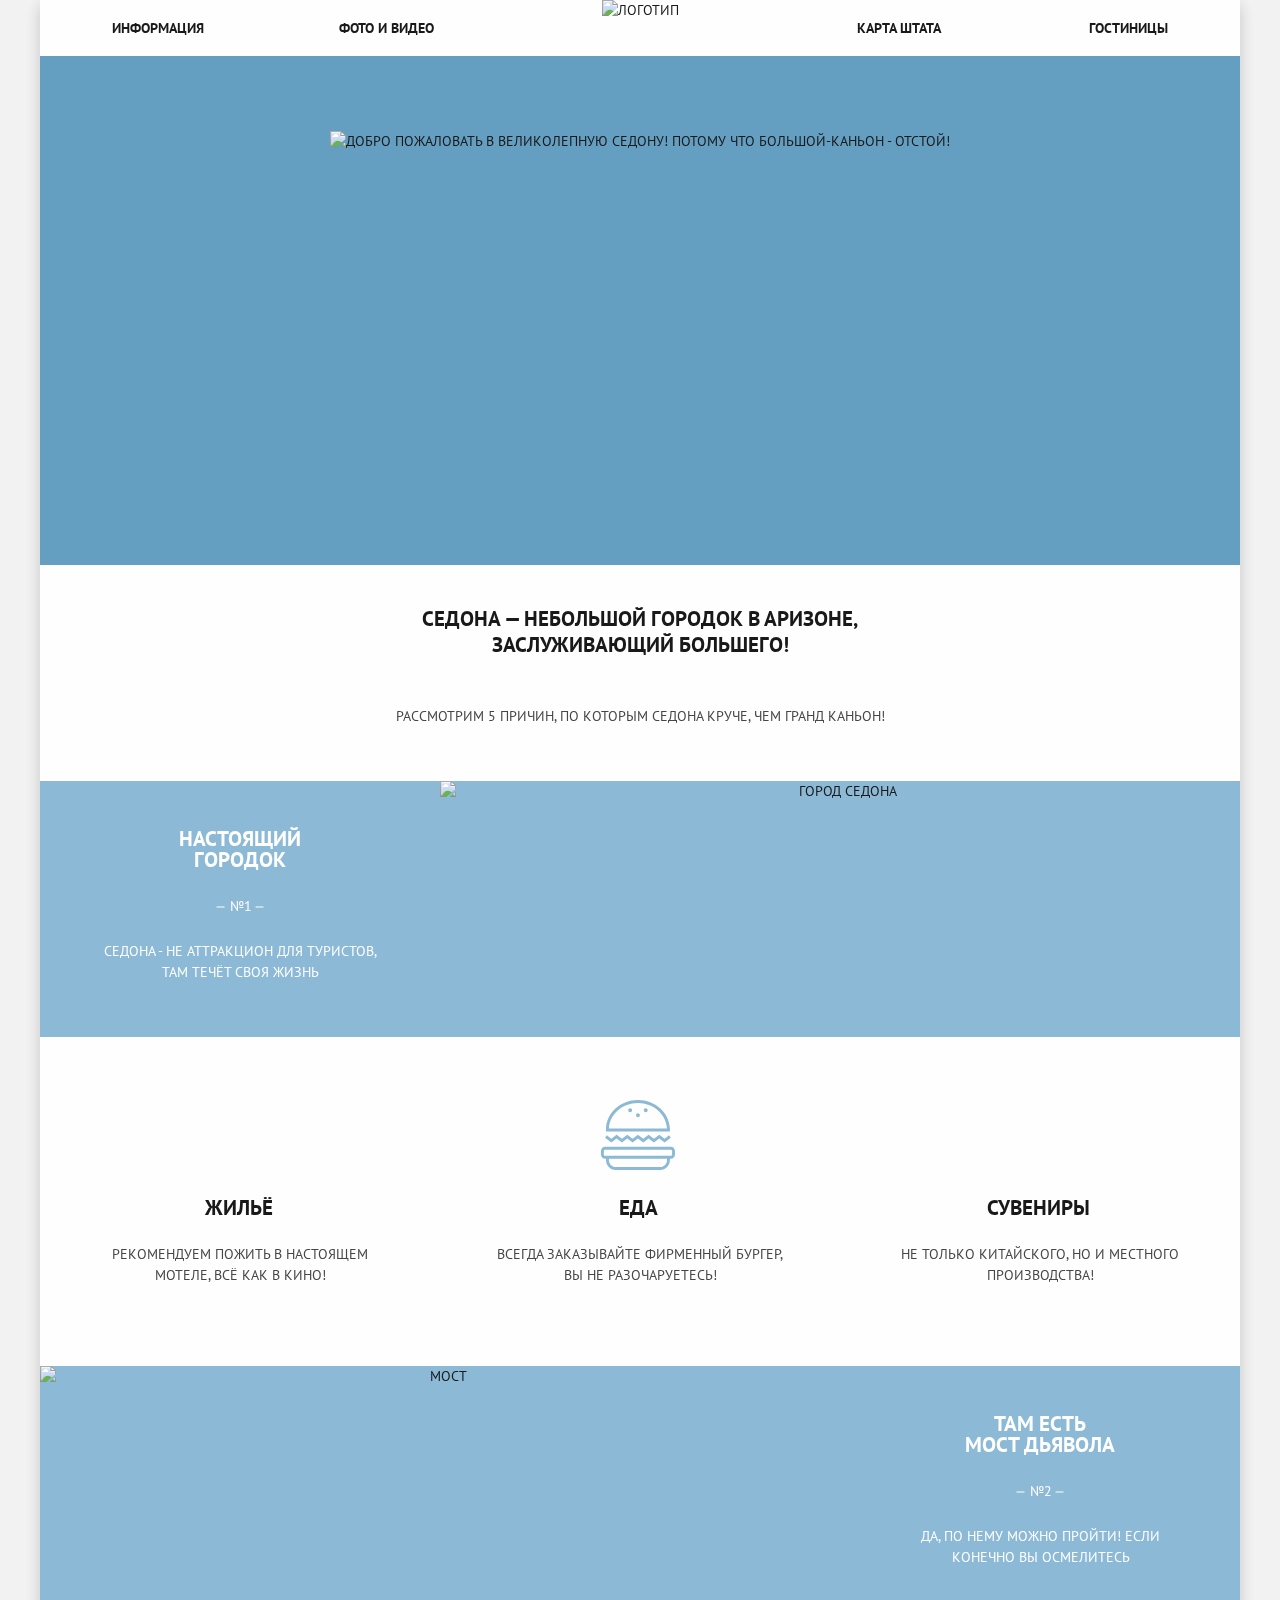
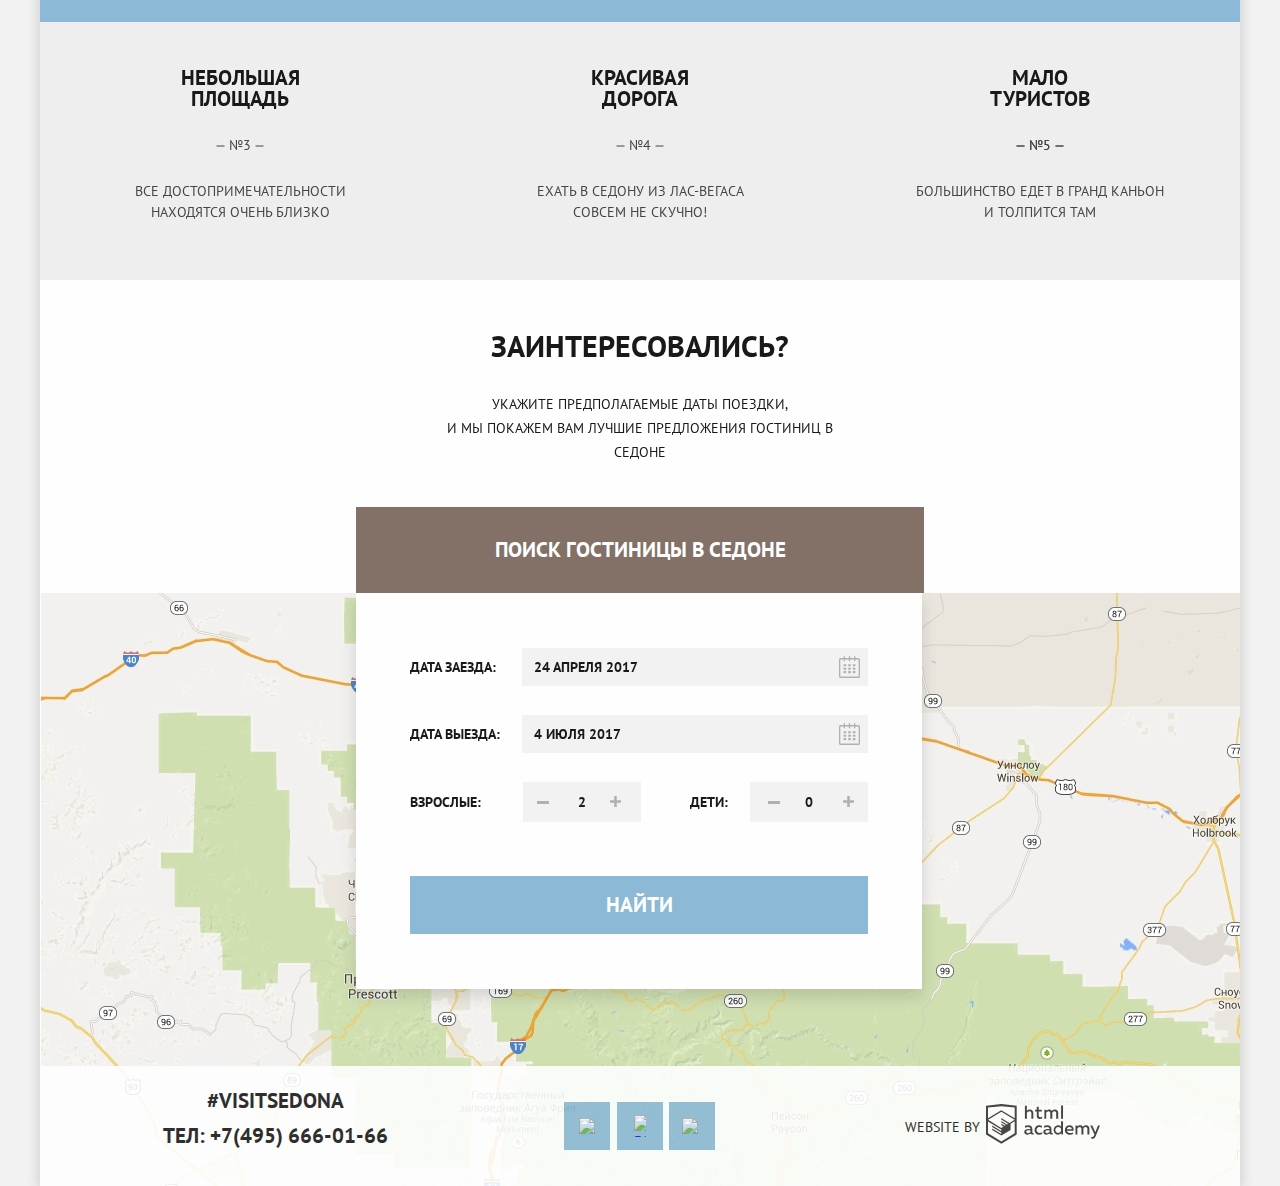
==== commit d5f77f0b: "внес правки по валидатору" ====
--- a/index.html
+++ b/index.html
@@ -27,7 +27,7 @@
           </li>
           <!-- Если изменятся названия пунктов меню, текст не будет прятаться за логотип  -->
           <li class="main-header__site-navigation-item3">
-            <a class="site-navigation-link" href="#"></a>
+            <a class="site-navigation-link" href="#" tabindex="-1"></a>
           </li>
           <li class="main-header__site-navigation-item4">
             <a class="site-navigation-link" href="#">Карта штата</a></li>
@@ -37,7 +37,7 @@
         </ul>
       </nav>
     </header>
-    <main class="container">
+    <main>
       <div class="intro">
         <img class="intro__pic" src="img/files/welcome.svg" alt="Добро пожаловать в великолепную Седону! Потому что Большой-Каньон - отстой!" width="457" height="351">
       </div>
@@ -142,27 +142,51 @@
             </label>
             <input class="form__input input-arrival-date" id="arrival-date" type="text" name="arrival-date" value="24 апреля 2017">
             <button class="form__button-calendar-arrival" type="button" aria-label="Выберите дату">
+              <svg width="21" height="23" viewBox="0 0 21 23" fill="none" xmlns="http://www.w3.org/2000/svg">
+                <path fill-rule="evenodd" clip-rule="evenodd" d="M16.406 3.02498H19.251C20.217 3.02498 21 3.84698 21 4.86198V21.164C21 22.179 20.217 23 19.251 23H1.75C0.784 23 0 22.179 0 21.164V4.86198C0 3.84698 0.784 3.02498 1.75 3.02498H4.593V1.64798C4.593 1.26698 4.887 0.958984 5.25 0.958984C5.612 0.958984 5.906 1.26698 5.906 1.64798V3.02498H9.844V1.64798C9.844 1.26698 10.138 0.958984 10.501 0.958984C10.862 0.958984 11.156 1.26698 11.156 1.64798V3.02498H15.094V1.64798C15.094 1.26698 15.387 0.958984 15.75 0.958984C16.112 0.958984 16.406 1.26698 16.406 1.64798V3.02498ZM19.5646 21.484C19.6466 21.3979 19.691 21.2828 19.688 21.164H19.689V4.86198C19.689 4.60898 19.493 4.40298 19.252 4.40298H16.407V5.78098C16.407 6.16198 16.113 6.46998 15.751 6.46998C15.388 6.46998 15.095 6.16198 15.095 5.78098V4.40298H11.157V5.78098C11.157 6.16198 10.863 6.46998 10.502 6.46998C10.139 6.46998 9.845 6.16198 9.845 5.78098V4.40298H5.907V5.78098C5.907 6.16198 5.613 6.46998 5.251 6.46998C4.888 6.46998 4.594 6.16198 4.594 5.78098V4.40298H1.75C1.50263 4.40953 1.30696 4.61458 1.312 4.86198V21.164C1.30696 21.4114 1.50263 21.6164 1.75 21.623H19.251C19.3698 21.6201 19.4826 21.5701 19.5646 21.484Z" fill="#A9A9A9" />
+                <path fill-rule="evenodd" clip-rule="evenodd" d="M4.59399 9.2251H7.21899V11.2911H4.59399V9.2251ZM4.59399 12.6681H7.21899V14.7351H4.59399V12.6681ZM7.21899 16.1121H4.59399V18.1781H7.21899V16.1121ZM9.18799 16.1121H11.813V18.1781H9.18799V16.1121ZM11.813 12.6681H9.18799V14.7351H11.813V12.6681ZM9.18799 9.2251H11.813V11.2911H9.18799V9.2251ZM16.406 16.1121H13.781V18.1781H16.406V16.1121ZM13.781 12.6681H16.406V14.7351H13.781V12.6681ZM16.406 9.2251H13.781V11.2911H16.406V9.2251Z" fill="#A9A9A9" />
+              </svg>
             </button>
             <label class="form__label departure-date" for="departure-date">
               Дата выезда:
             </label>
             <input class="form__input input-departure-date" id="departure-date" type="text" name="departure-date" value="4 июля 2017">
             <button class="form__button-calendar-departure" type="button" aria-label="Выберите дату">
+              <svg width="21" height="23" viewBox="0 0 21 23" fill="none" xmlns="http://www.w3.org/2000/svg">
+                <path fill-rule="evenodd" clip-rule="evenodd" d="M16.406 3.02498H19.251C20.217 3.02498 21 3.84698 21 4.86198V21.164C21 22.179 20.217 23 19.251 23H1.75C0.784 23 0 22.179 0 21.164V4.86198C0 3.84698 0.784 3.02498 1.75 3.02498H4.593V1.64798C4.593 1.26698 4.887 0.958984 5.25 0.958984C5.612 0.958984 5.906 1.26698 5.906 1.64798V3.02498H9.844V1.64798C9.844 1.26698 10.138 0.958984 10.501 0.958984C10.862 0.958984 11.156 1.26698 11.156 1.64798V3.02498H15.094V1.64798C15.094 1.26698 15.387 0.958984 15.75 0.958984C16.112 0.958984 16.406 1.26698 16.406 1.64798V3.02498ZM19.5646 21.484C19.6466 21.3979 19.691 21.2828 19.688 21.164H19.689V4.86198C19.689 4.60898 19.493 4.40298 19.252 4.40298H16.407V5.78098C16.407 6.16198 16.113 6.46998 15.751 6.46998C15.388 6.46998 15.095 6.16198 15.095 5.78098V4.40298H11.157V5.78098C11.157 6.16198 10.863 6.46998 10.502 6.46998C10.139 6.46998 9.845 6.16198 9.845 5.78098V4.40298H5.907V5.78098C5.907 6.16198 5.613 6.46998 5.251 6.46998C4.888 6.46998 4.594 6.16198 4.594 5.78098V4.40298H1.75C1.50263 4.40953 1.30696 4.61458 1.312 4.86198V21.164C1.30696 21.4114 1.50263 21.6164 1.75 21.623H19.251C19.3698 21.6201 19.4826 21.5701 19.5646 21.484Z" fill="#A9A9A9" />
+                <path fill-rule="evenodd" clip-rule="evenodd" d="M4.59399 9.2251H7.21899V11.2911H4.59399V9.2251ZM4.59399 12.6681H7.21899V14.7351H4.59399V12.6681ZM7.21899 16.1121H4.59399V18.1781H7.21899V16.1121ZM9.18799 16.1121H11.813V18.1781H9.18799V16.1121ZM11.813 12.6681H9.18799V14.7351H11.813V12.6681ZM9.18799 9.2251H11.813V11.2911H9.18799V9.2251ZM16.406 16.1121H13.781V18.1781H16.406V16.1121ZM13.781 12.6681H16.406V14.7351H13.781V12.6681ZM16.406 9.2251H13.781V11.2911H16.406V9.2251Z" fill="#A9A9A9" />
+              </svg>
             </button>
             <label class="form__label adults" for="adults">
               Взрослые:
             </label>
-            <!--  <button class="form__button-" type="button" aria-label="-"></button> -->
+            <button class="form__button-minus minus_for-adults" type="button" aria-label="-">
+              <svg width="12" height="3" viewBox="0 0 12 3" fill="none" xmlns="http://www.w3.org/2000/svg">
+                <rect width="12" height="3" fill="#A9A9A9" />
+              </svg>
+            </button>
             <input class="form__quantity quantity-adults" id="adults" type="number" name="adults" value="2">
-            <!-- <button class="form__button+" type="button" aria-label="+"></button> -->
+            <button class="form__button-plus plus_for-adults" type="button" aria-label="+">
+              <svg width="11" height="11" viewBox="0 0 11 11" fill="none" xmlns="http://www.w3.org/2000/svg">
+                <path fill-rule="evenodd" clip-rule="evenodd" d="M4.23086 6.76932V11H6.76932V6.76932H11V4.23086H6.76932V0H4.23085V4.23086H0V6.76932H4.23086Z" fill="#A9A9A9" />
+              </svg>
+            </button>
             <label class="form__label children" for="children">
               Дети:
             </label>
-            <!-- <button class="form__button-" type="button" aria-label="-"></button> -->
+            <button class="form__button-minus minus_for-children" type="button" aria-label="-">
+              <svg width="12" height="3" viewBox="0 0 12 3" fill="none" xmlns="http://www.w3.org/2000/svg">
+                <rect width="12" height="3" fill="#A9A9A9" />
+              </svg>
+            </button>
             <input class="form__quantity quantity-children" id="children" type="number" name="children" value="0">
-            <!-- <button class="form__button+" type="button" aria-label="+"></button> -->
+            <button class="form__button-plus plus_for-children" type="button" aria-label="+">
+              <svg width="11" height="11" viewBox="0 0 11 11" fill="none" xmlns="http://www.w3.org/2000/svg">
+                <path fill-rule="evenodd" clip-rule="evenodd" d="M4.23086 6.76932V11H6.76932V6.76932H11V4.23086H6.76932V0H4.23085V4.23086H0V6.76932H4.23086Z" fill="#A9A9A9" />
+              </svg>
+            </button>
             <button class="form__find" type="submit">
-              найти
+              <span>найти</span>
             </button>
           </form>
         </section>
@@ -171,47 +195,45 @@
       </div>
     </main>
     <footer class="page-footer">
-      <div class="container">
-        <section class="page-footer__contacts">
-          <h2 class="visually-hidden">Контакты</h2>
-          <p>#visitsedona</p>
-          <a href="tel:+74956660166">
-            тел: +7(495) 666-01-66
-          </a>
-        </section>
-        <section class="page-footer-social">
-          <h2 class="visually-hidden">Социальные сети</h2>
-          <ul>
-            <li>
-              <a href="#" class="page-footer-social__button">
-                <span class="visually-hidden">Твиттер</span>
-                <img src="img/icons/twitter.svg" alt="Twitter" width="17" height="16">
-              </a>
-            </li>
-            <li>
-              <a href="#" class="page-footer-social__button">
-                <span class="visually-hidden">Фейсбук</span>
-                <img src="img/icons/facebook.svg" alt="Facebook" width="12" height="22">
-              </a>
-            </li>
-            <li>
-              <a href="#" class="page-footer-social__button">
-                <span class="visually-hidden">Ютуб</span>
-                <img src="img/icons/youtube.svg" alt="Youtobe" width="20" height="16">
-              </a>
-            </li>
-          </ul>
-        </section>
-        <section class="page-footer-copyright">
-          <h2 class="visually-hidden">Разработано HTML academy</h2>
-          <p>Website by</p>
-          <a href="https://htmlacademy.ru/intensive/htmlcss" class="page-footer-copyright__logo">
-            <svg aria-hidden="true" aria-hidden="true" width="115" height="41" viewBox="0 0 115 41" fill="none" xmlns="http://www.w3.org/2000/svg">
-              <path fill-rule="evenodd" clip-rule="evenodd" d="M15.5197 1.05737H15.3509L0 2.71895V31.4945L15.3509 40.8382L30.7018 31.4945V2.71895L15.5197 1.05737ZM77.0183 2.62185H75.0876V15.7311H77.0183V2.62185ZM40.8619 2.63264V7.76843C41.6131 6.9864 42.6386 6.5436 43.7105 6.53843C44.6823 6.47908 45.6329 6.84495 46.3253 7.54479C47.0177 8.24462 47.3866 9.21244 47.3399 10.2068V15.7634H45.367V10.4658C45.4231 9.94897 45.2754 9.43059 44.9566 9.02553C44.6377 8.62047 44.174 8.36218 43.6683 8.3079H43.3518C42.3456 8.36979 41.4321 8.9295 40.9041 9.80764V15.7634H38.8995V2.63264H40.8619ZM77.0183 31.4837H75.2775V30.0595C74.4828 31.1353 73.23 31.7538 71.9119 31.7211C69.4751 31.5528 67.5825 29.4822 67.5825 26.9845C67.5825 24.4867 69.4751 22.4162 71.9119 22.2479C73.1195 22.2052 74.2818 22.7203 75.0771 23.6505V18.3205H77.0183V31.4837ZM47.0656 30.0595C47.263 30.0515 47.4583 30.0152 47.6459 29.9516V31.3866C47.2482 31.5404 46.826 31.6172 46.4009 31.6132C45.6482 31.6769 44.9394 31.2429 44.639 30.5342C43.7036 31.31 42.5302 31.7227 41.3261 31.6995C39.733 31.6995 38.256 30.804 38.256 28.9482C38.256 26.65 40.3661 25.9379 42.1702 25.9379C42.9402 25.9505 43.707 26.0408 44.4596 26.2076V25.884C44.4596 24.805 43.6578 23.9742 42.1491 23.9742C41.0585 23.9764 39.9804 24.2116 38.9839 24.6647V22.8305C40.0678 22.451 41.204 22.2506 42.3495 22.2371C44.8394 22.2371 46.3693 23.4455 46.3693 26.1753V29.4121C46.3546 29.5668 46.401 29.721 46.4981 29.8406C46.5951 29.9601 46.7349 30.035 46.8862 30.0487H47.0656V30.0595ZM40.2711 28.8403C40.298 29.229 40.4761 29.5905 40.7655 29.844C41.055 30.0974 41.4317 30.2217 41.8115 30.189H41.9275C42.8819 30.1906 43.7973 29.8022 44.4702 29.11V27.5779C43.842 27.4414 43.2026 27.3655 42.5605 27.3513C41.5055 27.3513 40.2817 27.7074 40.2817 28.8403H40.2711ZM56.0229 22.9384C55.1962 22.4632 54.2596 22.2246 53.3115 22.2479H52.9422C51.7332 22.2873 50.5891 22.8166 49.7619 23.7192C48.9347 24.6218 48.4923 25.8236 48.5321 27.06V27.5024C48.6957 30.0004 50.805 31.8921 53.2482 31.7318C54.2519 31.7555 55.2477 31.5452 56.1601 31.1168V29.2718C55.3769 29.7215 54.4945 29.9591 53.5963 29.9624C52.5199 30.0288 51.4963 29.4793 50.9385 28.5356C50.3806 27.5918 50.3806 26.4095 50.9385 25.4658C51.4963 24.522 52.5199 23.9725 53.5963 24.039C54.461 24.0357 55.3066 24.2989 56.0229 24.7942V22.9384ZM66.1514 30.0595C66.3488 30.0515 66.5441 30.0152 66.7317 29.9516V31.3866C66.334 31.5404 65.9118 31.6172 65.4867 31.6132C64.734 31.6769 64.0252 31.2429 63.7248 30.5342C62.7894 31.31 61.616 31.7227 60.4119 31.6995C58.8188 31.6995 57.3417 30.804 57.3417 28.9482C57.3417 26.65 59.4518 25.9379 61.256 25.9379C62.0259 25.9505 62.7928 26.0408 63.5454 26.2076V25.884C63.5454 24.805 62.7436 23.9742 61.2349 23.9742C60.1443 23.9764 59.0662 24.2116 58.0697 24.6647V22.8305C59.1536 22.451 60.2897 22.2506 61.4353 22.2371C63.9252 22.2371 65.455 23.4455 65.455 26.1753V29.4121C65.4404 29.5668 65.4868 29.721 65.5838 29.8406C65.6809 29.9601 65.8207 30.035 65.972 30.0487H66.1514V30.0595ZM59.855 29.8481C59.5632 29.5943 59.3837 29.2311 59.3569 28.8403H59.378C59.378 27.7074 60.5385 27.3513 61.6569 27.3513C62.299 27.3655 62.9383 27.4414 63.5665 27.5779V29.11C62.8937 29.8022 61.9782 30.1906 61.0239 30.189H60.9078C60.5263 30.2247 60.1469 30.1019 59.855 29.8481ZM69.3271 26.9305C69.3271 25.2859 70.6308 23.9526 72.239 23.9526L72.2601 24.0066C73.4742 24.0066 74.5742 24.7382 75.0665 25.8732V28.0311C74.5856 29.1871 73.4673 29.9296 72.239 29.9084C70.6308 29.9084 69.3271 28.5752 69.3271 26.9305ZM83.3486 22.2479C86.8408 22.2479 88.0541 25.1395 87.4844 27.7397H80.922C81.1436 29.3582 82.6839 30.0163 84.2876 30.0163C85.2509 30.0196 86.2027 29.8021 87.0729 29.3797V31.1061C86.0736 31.5421 84.9939 31.7519 83.9078 31.7211C81.2385 31.7211 78.8963 30.189 78.8963 26.9521C78.8362 25.7502 79.2482 24.5736 80.0408 23.6841C80.8334 22.7945 81.9408 22.2658 83.1165 22.2155H83.3486V22.2479ZM80.8693 26.1753C80.9704 24.8237 82.1216 23.8104 83.4436 23.9095H83.4858C84.1064 23.8531 84.7196 24.08 85.1612 24.5295C85.6028 24.979 85.8275 25.6051 85.7752 26.24H80.8693V26.1753ZM89.489 31.4621V22.4961H91.2298V23.575C91.9777 22.7197 93.041 22.2229 94.1628 22.2047C95.2951 22.1328 96.3712 22.7163 96.9482 23.7153C97.7407 22.8335 98.8477 22.3161 100.018 22.2803C100.952 22.2327 101.859 22.6011 102.507 23.2901C103.154 23.9792 103.478 24.9213 103.394 25.8732V31.4837H101.39V25.9271C101.437 25.4734 101.306 25.0191 101.024 24.6647C100.743 24.3104 100.336 24.0852 99.8917 24.039H99.6174C98.7512 24.0941 97.9525 24.536 97.4335 25.2474V31.4837H95.4289V25.9271C95.4728 25.47 95.3357 25.0139 95.0481 24.6611C94.7606 24.3082 94.3467 24.088 93.8991 24.0497H93.6881C92.7466 24.1344 91.8915 24.6449 91.3564 25.4416V31.5161H89.5312L89.489 31.4621ZM113.977 22.4745H111.972L109.324 29.2718L106.306 22.4853H104.196L108.417 31.5484L108.237 32.0016C107.72 33.3611 107.003 34.0516 106.053 34.0516C105.75 34.0548 105.447 34.0112 105.156 33.9221V35.6161C105.536 35.7125 105.926 35.7632 106.317 35.7671C107.646 35.7671 108.902 35.0226 109.851 32.6813L113.977 22.4745ZM52.689 6.78658V3.54974L50.7266 4.01369V6.73264H49.144V8.49132H50.7899V12.9905C50.7231 13.817 51.0244 14.6301 51.61 15.2038C52.1955 15.7775 53.0028 16.0505 53.8073 15.9468C54.5996 15.9535 55.3875 15.8259 56.139 15.5692V13.8429C55.5727 14.0781 54.9672 14.199 54.356 14.199C53.2165 14.199 52.689 13.8105 52.689 12.6237V8.5129H55.8541V6.78658H52.689ZM58.3862 15.7526V6.75421H60.1376V7.83316C60.8811 6.97655 61.9403 6.476 63.0601 6.45211C64.1624 6.38099 65.2146 6.93142 65.8032 7.88711C66.5958 7.00534 67.7028 6.48794 68.8734 6.45211C69.8138 6.41462 70.7233 6.79859 71.364 7.50353C72.0046 8.20846 72.3126 9.16418 72.2073 10.1205V15.7418H70.2028V10.1853C70.2499 9.73151 70.1184 9.27721 69.8373 8.92287C69.5561 8.56853 69.1485 8.34334 68.7046 8.29711H68.4619C67.5957 8.35228 66.797 8.7942 66.278 9.50553V15.7418H64.2734V10.1853C64.3206 9.73151 64.1891 9.27721 63.9079 8.92287C63.6268 8.56853 63.2191 8.34334 62.7752 8.29711H62.5326C61.5911 8.38181 60.736 8.89229 60.2009 9.68895V15.7634H58.3862V15.7526ZM28.6972 30.3033L28.7078 30.2968L28.6972 30.3184V30.3033ZM28.6972 18.3205V30.3033L15.3509 38.4321L2.00459 30.3184V18.5147L15.2876 26.6068V28.0311L6.18257 22.5284V23.9418L15.3404 29.5632V31.0629L6.19312 25.4955V26.9521L15.3509 32.5734L24.5826 26.9197V20.8129L28.6972 18.3205ZM28.7078 16.7776L25.0362 18.9355L23.3482 20.0145L15.3087 15.0837V16.4971L22.156 20.7266L22.0083 20.8237L20.9532 21.4063L15.2876 17.9537V19.3995L19.761 22.1184L18.706 22.8413L15.3298 20.7913V22.2047L17.5454 23.5426L15.2982 24.9021L2.11009 16.864L15.3087 8.72869L28.7078 16.7776ZM15.2876 7.27211L28.7078 15.3534V4.56395L15.3615 3.12895L2.01514 4.56395V15.3534L15.2876 7.27211Z" fill="#231F20" />
-            </svg>
-          </a>
-        </section>
-      </div>
+      <section class="page-footer__contacts">
+        <h2 class="visually-hidden">Контакты</h2>
+        <p>#visitsedona</p>
+        <a href="tel:+74956660166">
+          тел: +7(495) 666-01-66
+        </a>
+      </section>
+      <section class="page-footer-social">
+        <h2 class="visually-hidden">Социальные сети</h2>
+        <ul>
+          <li>
+            <a href="#" class="page-footer-social__button">
+              <span class="visually-hidden">Твиттер</span>
+              <img src="img/icons/twitter.svg" alt="Twitter" width="17" height="16">
+            </a>
+          </li>
+          <li>
+            <a href="#" class="page-footer-social__button">
+              <span class="visually-hidden">Фейсбук</span>
+              <img src="img/icons/facebook.svg" alt="Facebook" width="12" height="22">
+            </a>
+          </li>
+          <li>
+            <a href="#" class="page-footer-social__button">
+              <span class="visually-hidden">Ютуб</span>
+              <img src="img/icons/youtube.svg" alt="Youtobe" width="20" height="16">
+            </a>
+          </li>
+        </ul>
+      </section>
+      <section class="page-footer-copyright">
+        <h2 class="visually-hidden">Разработано HTML academy</h2>
+        <p>Website by</p>
+        <a href="https://htmlacademy.ru/intensive/htmlcss" class="page-footer-copyright__logo">
+          <svg aria-hidden="true" width="115" height="41" viewBox="0 0 115 41" fill="none" xmlns="http://www.w3.org/2000/svg">
+            <path fill-rule="evenodd" clip-rule="evenodd" d="M15.5197 1.05737H15.3509L0 2.71895V31.4945L15.3509 40.8382L30.7018 31.4945V2.71895L15.5197 1.05737ZM77.0183 2.62185H75.0876V15.7311H77.0183V2.62185ZM40.8619 2.63264V7.76843C41.6131 6.9864 42.6386 6.5436 43.7105 6.53843C44.6823 6.47908 45.6329 6.84495 46.3253 7.54479C47.0177 8.24462 47.3866 9.21244 47.3399 10.2068V15.7634H45.367V10.4658C45.4231 9.94897 45.2754 9.43059 44.9566 9.02553C44.6377 8.62047 44.174 8.36218 43.6683 8.3079H43.3518C42.3456 8.36979 41.4321 8.9295 40.9041 9.80764V15.7634H38.8995V2.63264H40.8619ZM77.0183 31.4837H75.2775V30.0595C74.4828 31.1353 73.23 31.7538 71.9119 31.7211C69.4751 31.5528 67.5825 29.4822 67.5825 26.9845C67.5825 24.4867 69.4751 22.4162 71.9119 22.2479C73.1195 22.2052 74.2818 22.7203 75.0771 23.6505V18.3205H77.0183V31.4837ZM47.0656 30.0595C47.263 30.0515 47.4583 30.0152 47.6459 29.9516V31.3866C47.2482 31.5404 46.826 31.6172 46.4009 31.6132C45.6482 31.6769 44.9394 31.2429 44.639 30.5342C43.7036 31.31 42.5302 31.7227 41.3261 31.6995C39.733 31.6995 38.256 30.804 38.256 28.9482C38.256 26.65 40.3661 25.9379 42.1702 25.9379C42.9402 25.9505 43.707 26.0408 44.4596 26.2076V25.884C44.4596 24.805 43.6578 23.9742 42.1491 23.9742C41.0585 23.9764 39.9804 24.2116 38.9839 24.6647V22.8305C40.0678 22.451 41.204 22.2506 42.3495 22.2371C44.8394 22.2371 46.3693 23.4455 46.3693 26.1753V29.4121C46.3546 29.5668 46.401 29.721 46.4981 29.8406C46.5951 29.9601 46.7349 30.035 46.8862 30.0487H47.0656V30.0595ZM40.2711 28.8403C40.298 29.229 40.4761 29.5905 40.7655 29.844C41.055 30.0974 41.4317 30.2217 41.8115 30.189H41.9275C42.8819 30.1906 43.7973 29.8022 44.4702 29.11V27.5779C43.842 27.4414 43.2026 27.3655 42.5605 27.3513C41.5055 27.3513 40.2817 27.7074 40.2817 28.8403H40.2711ZM56.0229 22.9384C55.1962 22.4632 54.2596 22.2246 53.3115 22.2479H52.9422C51.7332 22.2873 50.5891 22.8166 49.7619 23.7192C48.9347 24.6218 48.4923 25.8236 48.5321 27.06V27.5024C48.6957 30.0004 50.805 31.8921 53.2482 31.7318C54.2519 31.7555 55.2477 31.5452 56.1601 31.1168V29.2718C55.3769 29.7215 54.4945 29.9591 53.5963 29.9624C52.5199 30.0288 51.4963 29.4793 50.9385 28.5356C50.3806 27.5918 50.3806 26.4095 50.9385 25.4658C51.4963 24.522 52.5199 23.9725 53.5963 24.039C54.461 24.0357 55.3066 24.2989 56.0229 24.7942V22.9384ZM66.1514 30.0595C66.3488 30.0515 66.5441 30.0152 66.7317 29.9516V31.3866C66.334 31.5404 65.9118 31.6172 65.4867 31.6132C64.734 31.6769 64.0252 31.2429 63.7248 30.5342C62.7894 31.31 61.616 31.7227 60.4119 31.6995C58.8188 31.6995 57.3417 30.804 57.3417 28.9482C57.3417 26.65 59.4518 25.9379 61.256 25.9379C62.0259 25.9505 62.7928 26.0408 63.5454 26.2076V25.884C63.5454 24.805 62.7436 23.9742 61.2349 23.9742C60.1443 23.9764 59.0662 24.2116 58.0697 24.6647V22.8305C59.1536 22.451 60.2897 22.2506 61.4353 22.2371C63.9252 22.2371 65.455 23.4455 65.455 26.1753V29.4121C65.4404 29.5668 65.4868 29.721 65.5838 29.8406C65.6809 29.9601 65.8207 30.035 65.972 30.0487H66.1514V30.0595ZM59.855 29.8481C59.5632 29.5943 59.3837 29.2311 59.3569 28.8403H59.378C59.378 27.7074 60.5385 27.3513 61.6569 27.3513C62.299 27.3655 62.9383 27.4414 63.5665 27.5779V29.11C62.8937 29.8022 61.9782 30.1906 61.0239 30.189H60.9078C60.5263 30.2247 60.1469 30.1019 59.855 29.8481ZM69.3271 26.9305C69.3271 25.2859 70.6308 23.9526 72.239 23.9526L72.2601 24.0066C73.4742 24.0066 74.5742 24.7382 75.0665 25.8732V28.0311C74.5856 29.1871 73.4673 29.9296 72.239 29.9084C70.6308 29.9084 69.3271 28.5752 69.3271 26.9305ZM83.3486 22.2479C86.8408 22.2479 88.0541 25.1395 87.4844 27.7397H80.922C81.1436 29.3582 82.6839 30.0163 84.2876 30.0163C85.2509 30.0196 86.2027 29.8021 87.0729 29.3797V31.1061C86.0736 31.5421 84.9939 31.7519 83.9078 31.7211C81.2385 31.7211 78.8963 30.189 78.8963 26.9521C78.8362 25.7502 79.2482 24.5736 80.0408 23.6841C80.8334 22.7945 81.9408 22.2658 83.1165 22.2155H83.3486V22.2479ZM80.8693 26.1753C80.9704 24.8237 82.1216 23.8104 83.4436 23.9095H83.4858C84.1064 23.8531 84.7196 24.08 85.1612 24.5295C85.6028 24.979 85.8275 25.6051 85.7752 26.24H80.8693V26.1753ZM89.489 31.4621V22.4961H91.2298V23.575C91.9777 22.7197 93.041 22.2229 94.1628 22.2047C95.2951 22.1328 96.3712 22.7163 96.9482 23.7153C97.7407 22.8335 98.8477 22.3161 100.018 22.2803C100.952 22.2327 101.859 22.6011 102.507 23.2901C103.154 23.9792 103.478 24.9213 103.394 25.8732V31.4837H101.39V25.9271C101.437 25.4734 101.306 25.0191 101.024 24.6647C100.743 24.3104 100.336 24.0852 99.8917 24.039H99.6174C98.7512 24.0941 97.9525 24.536 97.4335 25.2474V31.4837H95.4289V25.9271C95.4728 25.47 95.3357 25.0139 95.0481 24.6611C94.7606 24.3082 94.3467 24.088 93.8991 24.0497H93.6881C92.7466 24.1344 91.8915 24.6449 91.3564 25.4416V31.5161H89.5312L89.489 31.4621ZM113.977 22.4745H111.972L109.324 29.2718L106.306 22.4853H104.196L108.417 31.5484L108.237 32.0016C107.72 33.3611 107.003 34.0516 106.053 34.0516C105.75 34.0548 105.447 34.0112 105.156 33.9221V35.6161C105.536 35.7125 105.926 35.7632 106.317 35.7671C107.646 35.7671 108.902 35.0226 109.851 32.6813L113.977 22.4745ZM52.689 6.78658V3.54974L50.7266 4.01369V6.73264H49.144V8.49132H50.7899V12.9905C50.7231 13.817 51.0244 14.6301 51.61 15.2038C52.1955 15.7775 53.0028 16.0505 53.8073 15.9468C54.5996 15.9535 55.3875 15.8259 56.139 15.5692V13.8429C55.5727 14.0781 54.9672 14.199 54.356 14.199C53.2165 14.199 52.689 13.8105 52.689 12.6237V8.5129H55.8541V6.78658H52.689ZM58.3862 15.7526V6.75421H60.1376V7.83316C60.8811 6.97655 61.9403 6.476 63.0601 6.45211C64.1624 6.38099 65.2146 6.93142 65.8032 7.88711C66.5958 7.00534 67.7028 6.48794 68.8734 6.45211C69.8138 6.41462 70.7233 6.79859 71.364 7.50353C72.0046 8.20846 72.3126 9.16418 72.2073 10.1205V15.7418H70.2028V10.1853C70.2499 9.73151 70.1184 9.27721 69.8373 8.92287C69.5561 8.56853 69.1485 8.34334 68.7046 8.29711H68.4619C67.5957 8.35228 66.797 8.7942 66.278 9.50553V15.7418H64.2734V10.1853C64.3206 9.73151 64.1891 9.27721 63.9079 8.92287C63.6268 8.56853 63.2191 8.34334 62.7752 8.29711H62.5326C61.5911 8.38181 60.736 8.89229 60.2009 9.68895V15.7634H58.3862V15.7526ZM28.6972 30.3033L28.7078 30.2968L28.6972 30.3184V30.3033ZM28.6972 18.3205V30.3033L15.3509 38.4321L2.00459 30.3184V18.5147L15.2876 26.6068V28.0311L6.18257 22.5284V23.9418L15.3404 29.5632V31.0629L6.19312 25.4955V26.9521L15.3509 32.5734L24.5826 26.9197V20.8129L28.6972 18.3205ZM28.7078 16.7776L25.0362 18.9355L23.3482 20.0145L15.3087 15.0837V16.4971L22.156 20.7266L22.0083 20.8237L20.9532 21.4063L15.2876 17.9537V19.3995L19.761 22.1184L18.706 22.8413L15.3298 20.7913V22.2047L17.5454 23.5426L15.2982 24.9021L2.11009 16.864L15.3087 8.72869L28.7078 16.7776ZM15.2876 7.27211L28.7078 15.3534V4.56395L15.3615 3.12895L2.01514 4.56395V15.3534L15.2876 7.27211Z" fill="#231F20" />
+          </svg>
+        </a>
+      </section>
     </footer>
   </div>
 </body>
--- a/css/style.css
+++ b/css/style.css
@@ -1,1404 +1 @@
-@charset "UTF-8";
-:root {
-  --basic-black: #000000;
-  --special-black: #22353с;
-  --basic-extra-light-gray: #EEEEEE;
-  --basic-light-gray: #CACACA;
-  --basic-gray: #888888;
-  --basic-more-gray: #666666;
-  --special-light-gray: #BDBBBC;
-  --special-gray: #B3B3B3;
-  --special-more-gray: #6A6A6A;
-  --basic-invisible: #333333;
-  --basic-white: #ffffff;
-  --basic-neutral: #F2F2F2;
-  --basic-light-brown: #766357;
-  --special-light-brown: #847870;
-  --special-brown: #604E43;
-  --special-extra-brown: #503E33;
-  --basic-light-blue: #81B3D2;
-  --basic-blue: #669EC0;
-  --basic-extra-blue: #5496BD;
-  --special-blue: #87B5D1;
-}
-
-html,
-body {
-  height: 100%;
-}
-
-body {
-  /* Позиционирование */
-  /* Блочная модель */
-  min-width: 1200px;
-  margin: 0;
-  padding: 0;
-  /* Типографика */
-  font-family: "PT Sans", Arial, sans-serif;
-  font-weight: 400;
-  font-size: 14px;
-  line-height: 21px;
-  text-transform: uppercase;
-  color: var(--basic-black);
-  /* Оформление */
-  background-color: var(--basic-neutral);
-}
-
-.wrapper {
-  /* Блочная модель */
-  min-height: 100%;
-  display: -ms-grid;
-  display: grid;
-  -ms-grid-rows: -webkit-min-content 1fr -webkit-min-content;
-  -ms-grid-rows: min-content 1fr min-content;
-  grid-template-rows: -webkit-min-content 1fr -webkit-min-content;
-  grid-template-rows: min-content 1fr min-content;
-  -ms-flex-line-pack: start;
-      align-content: start;
-  width: 1200px;
-  margin: 0 auto;
-  padding: 0;
-  /* Типографика */
-  text-align: center;
-  /* Оформление */
-  background-color: var(--basic-white);
-  -webkit-box-shadow: 0px 5px 15px rgba(0, 1, 1, 0.2);
-          box-shadow: 0px 5px 15px rgba(0, 1, 1, 0.2);
-  opacity: 0.9;
-}
-.wrapper a {
-  text-decoration: none;
-}
-.wrapper ul {
-  list-style: none;
-}
-
-.main-wrapper {
-  background-image: url("../img/map.png");
-  background-position: bottom;
-  background-repeat: no-repeat;
-}
-
-.main-header {
-  /*Думая про наполняемость контентом,делаем так, чтобы новые пункты меню не заходили за логотип*/
-}
-.main-header__navigation {
-  display: -ms-grid;
-  display: grid;
-}
-.main-header__navigation a {
-  -ms-grid-column: 1;
-  -ms-grid-column-span: 1;
-  grid-column: 1/2;
-  -ms-grid-row: 1;
-  -ms-grid-row-span: 1;
-  grid-row: 1/2;
-  -ms-grid-column-align: center;
-      justify-self: center;
-}
-.main-header__navigation ul {
-  -ms-grid-column: 1;
-  -ms-grid-column-span: 1;
-  grid-column: 1/2;
-  -ms-grid-row: 1;
-  -ms-grid-row-span: 1;
-  grid-row: 1/2;
-}
-.main-header__site-navigation {
-  padding: 0 72px;
-  margin: 0;
-  display: -webkit-box;
-  display: -ms-flexbox;
-  display: flex;
-  -ms-flex-wrap: wrap;
-      flex-wrap: wrap;
-  -webkit-box-align: center;
-      -ms-flex-align: center;
-          align-items: center;
-}
-.main-header__site-navigation li {
-  margin-right: 80px;
-}
-.main-header__site-navigation li:nth-child(5n) {
-  margin-right: 0px;
-}
-.main-header__logo {
-  z-index: 1;
-  width: 138px;
-  height: 56px;
-}
-.main-header__site-navigation-item {
-  -webkit-box-flex: 0;
-      -ms-flex: 0 1 147.2px;
-          flex: 0 1 147.2px;
-  text-align: left;
-}
-.main-header__site-navigation-item2 {
-  -webkit-box-flex: 0;
-      -ms-flex: 0 1 147.2px;
-          flex: 0 1 147.2px;
-  text-align: left;
-}
-.main-header__site-navigation-item3 {
-  -webkit-box-flex: 0;
-      -ms-flex: 0 1 147.2px;
-          flex: 0 1 147.2px;
-}
-.main-header__site-navigation-item4 {
-  -webkit-box-flex: 0;
-      -ms-flex: 0 1 147.2px;
-          flex: 0 1 147.2px;
-  text-align: right;
-}
-.main-header__site-navigation-item5 {
-  -webkit-box-flex: 0;
-      -ms-flex: 0 1 147.2px;
-          flex: 0 1 147.2px;
-  text-align: right;
-}
-.main-header__site-navigation-item_hotels-page {
-  color: var(--basic-light-brown);
-  font-weight: 700;
-  line-height: 26px;
-}
-
-.site-navigation-link {
-  color: var(--basic-black);
-  font-weight: 700;
-  line-height: 26px;
-}
-.site-navigation-link:hover {
-  color: var(--basic-light-blue);
-}
-.site-navigation-link:active {
-  color: var(--basic-black);
-  opacity: 0.3;
-}
-
-.intro {
-  position: relative;
-  /* Блочная модель */
-  width: 1200px;
-  min-height: 509px;
-  margin: 0 0 0 0;
-  /* Оформление */
-  background-image: url("../img/background-photo.jpg");
-  background-color: var(--basic-extra-blue);
-  background-repeat: no-repeat;
-}
-.intro__pic {
-  padding: 75px 0 0 0;
-}
-
-.intro:after {
-  content: "";
-  position: absolute;
-  left: 50%;
-  -webkit-transform: translateX(-50%);
-      -ms-transform: translateX(-50%);
-          transform: translateX(-50%);
-  top: 452px;
-  width: 1200px;
-  height: 57px;
-  background: url("../img/Shape.svg") no-repeat;
-}
-
-.visually-hidden {
-  /* Позиционирование */
-  position: absolute;
-  clip: rect(0 0 0 0);
-  /* Блочная модель */
-  width: 1px;
-  height: 1px;
-  margin: -1px;
-}
-
-.about {
-  min-height: 216px;
-}
-.about h2 {
-  width: 470px;
-  margin: 0 auto;
-  padding: 41px 0 48px 0;
-  line-height: 26px;
-}
-.about p {
-  margin: 0;
-  color: var(--basic-invisible);
-  padding: 0 50px 50px 50px;
-}
-
-.features ul {
-  display: -ms-grid;
-  display: grid;
-  padding: 0;
-  margin: 0;
-}
-.features .first-features {
-  -ms-grid-column: 1;
-  -ms-grid-column-span: 3;
-  grid-column: 1/4;
-  -ms-grid-row: 1;
-  -ms-grid-row-span: 1;
-  grid-row: 1/2;
-}
-.features .first-features ul {
-  display: -webkit-box;
-  display: -ms-flexbox;
-  display: flex;
-  -ms-flex-wrap: wrap;
-      flex-wrap: wrap;
-}
-.features .number {
-  position: relative;
-}
-.features .second-features {
-  -ms-grid-column: 1;
-  -ms-grid-column-span: 3;
-  grid-column: 1/4;
-  -ms-grid-row: 2;
-  -ms-grid-row-span: 1;
-  grid-row: 2/3;
-}
-.features .third-features {
-  display: -ms-grid;
-  display: grid;
-  -webkit-box-align: center;
-      -ms-flex-align: center;
-          align-items: center;
-  -ms-grid-column: 1;
-  -ms-grid-column-span: 1;
-  grid-column: 1/2;
-  -ms-grid-row: 3;
-  -ms-grid-row-span: 1;
-  grid-row: 3/4;
-}
-.features .fourth-features {
-  display: -ms-grid;
-  display: grid;
-  -webkit-box-align: center;
-      -ms-flex-align: center;
-          align-items: center;
-  -ms-grid-column: 2;
-  -ms-grid-column-span: 1;
-  grid-column: 2/3;
-  -ms-grid-row: 3;
-  -ms-grid-row-span: 1;
-  grid-row: 3/4;
-}
-.features .fifth-features {
-  display: -ms-grid;
-  display: grid;
-  -webkit-box-align: center;
-      -ms-flex-align: center;
-          align-items: center;
-  -ms-grid-column: 3;
-  -ms-grid-column-span: 1;
-  grid-column: 3/4;
-  -ms-grid-row: 3;
-  -ms-grid-row-span: 1;
-  grid-row: 3/4;
-}
-.features__row1 {
-  display: -ms-grid;
-  display: grid;
-  -ms-grid-columns: auto 1fr;
-  grid-template-columns: auto 1fr;
-  background-color: var(--basic-light-blue);
-}
-.features__row1-pic {
-  -ms-grid-column: 2;
-  -ms-grid-column-span: 1;
-  grid-column: 2/3;
-  -ms-grid-row: 1;
-  -ms-grid-row-span: 3;
-  grid-row: 1/4;
-}
-.features__row2 {
-  /*Блочная модель*/
-  margin: 0px;
-  /* Оформление */
-}
-.features__row2-columns {
-  position: relative;
-  -webkit-box-flex: 0;
-      -ms-flex: 0 1 33.333%;
-          flex: 0 1 33.333%;
-  padding-bottom: 80px;
-  padding-top: 160px;
-}
-.features__row2-columns p {
-  margin: 0 0 25px 0;
-  color: var(--basic-invisible);
-  padding: 0 49px 0 50px;
-}
-.features__row2-columns p:last-child {
-  margin-bottom: 0;
-}
-.features__row2-columns h3 {
-  margin: 0 0 26px 0;
-  padding-right: 51.5px;
-  padding-left: 49px;
-  font-size: 21px;
-  font-weight: 700;
-}
-.features__row3 {
-  display: -ms-grid;
-  display: grid;
-  -ms-grid-columns: auto 1fr;
-  grid-template-columns: auto 1fr;
-  background-color: var(--basic-light-blue);
-}
-.features__row3-pic {
-  -ms-grid-column: 1;
-  -ms-grid-column-span: 1;
-  grid-column: 1/2;
-  -ms-grid-row: 1;
-  -ms-grid-row-span: 3;
-  grid-row: 1/4;
-}
-.features__gray-block {
-  width: 400px;
-  padding-top: 45px;
-  padding-bottom: 32px;
-  margin-bottom: 51px;
-  background-color: var(--basic-extra-light-gray);
-}
-.features__gray-block h3 {
-  margin: 0 0 26px 0;
-  padding: 0 139px;
-  font-size: 21px;
-  font-weight: 700;
-}
-.features__gray-block p {
-  padding: 0 69px;
-  margin: 0 0 25px 0;
-  color: var(--basic-invisible);
-}
-.features__gray-block p:not(:last-child):after {
-  content: "";
-  position: absolute;
-  top: 7px;
-  right: 180px;
-  border-right: 1px solid var(--basic-invisible);
-  height: 8px;
-  -webkit-transform: rotate(90deg);
-      -ms-transform: rotate(90deg);
-          transform: rotate(90deg);
-}
-.features__gray-block p:not(:last-child):before {
-  content: "";
-  position: absolute;
-  top: 7px;
-  left: 180px;
-  border-right: 1px solid var(--basic-invisible);
-  height: 8px;
-  -webkit-transform: rotate(90deg);
-      -ms-transform: rotate(90deg);
-          transform: rotate(90deg);
-}
-
-.item {
-  width: 400px;
-  padding: 47px 0 54px 0;
-  /* Типографика */
-  color: var(--basic-white);
-  /* Оформление */
-  background-color: var(--basic-light-blue);
-}
-.item h3 {
-  padding: 0 95px;
-  margin: 0 0 26px 0;
-}
-.item p {
-  padding: 0 49px 0 50px;
-  margin: 0 0 24px 0;
-}
-.item p:last-child {
-  margin-bottom: 0;
-}
-.item p:not(:last-child):after {
-  content: "";
-  position: absolute;
-  top: 7px;
-  right: 180px;
-  border-right: 1px solid var(--basic-white);
-  height: 8px;
-  -webkit-transform: rotate(90deg);
-      -ms-transform: rotate(90deg);
-          transform: rotate(90deg);
-}
-.item p:not(:last-child):before {
-  content: "";
-  position: absolute;
-  top: 7px;
-  left: 180px;
-  border-right: 1px solid var(--basic-white);
-  height: 8px;
-  -webkit-transform: rotate(90deg);
-      -ms-transform: rotate(90deg);
-          transform: rotate(90deg);
-}
-
-.housing:before {
-  content: "";
-  position: absolute;
-  width: 75px;
-  height: 72px;
-  top: 60px;
-  right: 165px;
-  background: url("../img/icons/icon-house.svg") no-repeat;
-}
-
-.food:before {
-  content: "";
-  position: absolute;
-  width: 75px;
-  height: 70px;
-  top: 63px;
-  right: 165px;
-  background: url("../img/icons/icon-burger.svg") no-repeat;
-}
-
-.souvenirs:before {
-  content: "";
-  position: absolute;
-  width: 64px;
-  height: 77px;
-  top: 56px;
-  right: 167px;
-  background: url("../img/icons/icon-gift.svg") no-repeat;
-}
-
-.search-hotels__box {
-  margin: 0 0 47px 0;
-  padding: 0 382px;
-  line-height: 24px;
-}
-.search-hotels__box p {
-  margin: 0 0 23px 0;
-}
-.search-hotels__box h2 {
-  margin: 0 0 34px 0;
-}
-.search-hotels__title {
-  font-size: 30px;
-  font-weight: 700;
-}
-
-.search-hotels-map {
-  min-height: 473px;
-}
-
-.page-footer .container {
-  padding: 0 53px;
-  display: -ms-grid;
-  display: grid;
-  -ms-grid-columns: 1fr 1fr 1fr;
-  grid-template-columns: 1fr 1fr 1fr;
-  -webkit-box-align: center;
-      -ms-flex-align: center;
-          align-items: center;
-  min-height: 120px;
-  background-color: var(--basic-white);
-  opacity: 0.9;
-}
-
-.page-footer__contacts {
-  padding: 0 0 16px 0;
-  font-size: 21px;
-  font-weight: 700;
-}
-.page-footer__contacts p {
-  margin: 0 0 14px 0;
-}
-.page-footer__contacts a {
-  color: var(--basic-black);
-}
-
-.page-footer-social ul {
-  display: -webkit-box;
-  display: -ms-flexbox;
-  display: flex;
-  -ms-flex-wrap: wrap;
-      flex-wrap: wrap;
-  -webkit-box-pack: justify;
-      -ms-flex-pack: justify;
-          justify-content: space-between;
-  width: 151px;
-  margin: 0 auto;
-  padding: 0;
-}
-.page-footer-social__button {
-  display: -webkit-box;
-  display: -ms-flexbox;
-  display: flex;
-  -webkit-box-align: center;
-      -ms-flex-align: center;
-          align-items: center;
-  -webkit-box-pack: center;
-      -ms-flex-pack: center;
-          justify-content: center;
-  width: 46px;
-  height: 48px;
-  background-color: var(--basic-light-blue);
-}
-.page-footer-social__button:hover {
-  background-color: var(--basic-blue);
-}
-.page-footer-social__button:active {
-  background-color: var(--basic-extra-blue);
-}
-.page-footer-social__button:active img {
-  opacity: 0.3;
-}
-
-.page-footer-copyright {
-  display: -webkit-box;
-  display: -ms-flexbox;
-  display: flex;
-  -ms-flex-wrap: wrap;
-      flex-wrap: wrap;
-  -webkit-box-pack: justify;
-      -ms-flex-pack: justify;
-          justify-content: space-between;
-  width: 196px;
-  padding: 3px 3px 0 0;
-  margin: 0 auto;
-}
-.page-footer-copyright__logo {
-  display: -webkit-box;
-  display: -ms-flexbox;
-  display: flex;
-  -ms-flex-wrap: wrap;
-      flex-wrap: wrap;
-  -webkit-box-pack: center;
-      -ms-flex-pack: center;
-          justify-content: center;
-}
-.page-footer-copyright__logo:hover path {
-  fill: var(--basic-light-blue);
-}
-.page-footer-copyright__logo:active path {
-  fill: var(--special-light-gray);
-}
-
-.choosing-hotel {
-  min-height: 158px;
-  width: 1056px;
-  color: var(--basic-white);
-  padding: 27px 72px 32px 72px;
-  background: var(--basic-extra-blue) url("../img/background-hotels.png");
-  background-repeat: no-repeat;
-}
-.choosing-hotel form {
-  display: -webkit-box;
-  display: -ms-flexbox;
-  display: flex;
-  -ms-flex-wrap: wrap;
-      flex-wrap: wrap;
-}
-.choosing-hotel fieldset {
-  padding: 0;
-  border: none;
-}
-.choosing-hotel fieldset legend {
-  font-size: 16px;
-  font-weight: 700;
-  line-height: 21px;
-}
-.choosing-hotel__first-columns {
-  /*На случай, если элементов формы будет больше*/
-  width: 738px;
-  display: -webkit-box;
-  display: -ms-flexbox;
-  display: flex;
-  -ms-flex-wrap: wrap;
-      flex-wrap: wrap;
-}
-.choosing-hotel__first-columns fieldset {
-  margin-right: 120px;
-}
-.choosing-hotel__first-columns fieldset:nth-child(3n) {
-  margin-right: 0;
-}
-.choosing-hotel__first-columns fieldset:nth-child(n+4) {
-  margin-top: 30px;
-}
-.choosing-hotel__infrastructure {
-  width: 135px;
-  min-height: 157px;
-}
-.choosing-hotel__type-of-housing {
-  width: 137px;
-  min-height: 157px;
-}
-.choosing-hotel__last-column {
-  width: 317px;
-  min-height: 157px;
-}
-.choosing-hotel__show {
-  width: 137px;
-  padding: 10px 0;
-  text-transform: uppercase;
-  color: var(--basic-white);
-  border: 2px solid var(--basic-white);
-  -webkit-box-sizing: border-box;
-          box-sizing: border-box;
-  border-radius: 2px;
-  background: transparent;
-}
-.choosing-hotel__show:hover {
-  color: var(--basic-black);
-  background-color: var(--basic-white);
-}
-
-.input {
-  width: 317px;
-  border: 2px solid #FFFFFF;
-  -webkit-box-sizing: border-box;
-          box-sizing: border-box;
-  border-radius: 2px;
-}
-.input input {
-  width: 35px;
-  padding: 10px 0px;
-  color: var(--basic-white);
-  border: none;
-  background: transparent;
-}
-
-.user-choice {
-  padding: 0 73px;
-}
-
-.user-choice-finded {
-  min-height: 87px;
-  display: -webkit-box;
-  display: -ms-flexbox;
-  display: flex;
-  -ms-flex-wrap: wrap;
-      flex-wrap: wrap;
-}
-.user-choice-finded__sorting1 {
-  display: -webkit-box;
-  display: -ms-flexbox;
-  display: flex;
-  -ms-flex-wrap: wrap;
-      flex-wrap: wrap;
-  width: 1020px;
-  font-size: 12px;
-  line-height: 18px;
-}
-.user-choice-finded__sorting1 p {
-  margin: 0 40px 0 0;
-  padding: 31px 0 0 0;
-}
-.user-choice-finded__sorting1 ul {
-  width: 742px;
-  padding: 31px 0 0 0;
-  margin: 0;
-  display: -webkit-box;
-  display: -ms-flexbox;
-  display: flex;
-  -ms-flex-wrap: wrap;
-      flex-wrap: wrap;
-}
-.user-choice-finded__sorting1 ul li {
-  margin-right: 33px;
-  /*на случай переполнения контента*/
-  margin-bottom: 10px;
-}
-.user-choice-finded__sorting1 h3 {
-  padding: 27px 0;
-  margin: 0 46px 0 0;
-  font-size: 21px;
-  font-weight: 700;
-  color: var(--basic-black);
-  line-height: 26px;
-}
-.user-choice-finded__sorting2 {
-  width: 34px;
-}
-.user-choice-finded__sorting1-item {
-  color: var(--basic-light-blue);
-}
-.user-choice-finded__sorting1-item:hover {
-  border-bottom: 1px dashed var(--basic-light-blue);
-}
-.user-choice-finded__sorting1-item:active {
-  color: var(--basic-black);
-  border-bottom: 0px;
-}
-.user-choice-finded__sorting1-item2 {
-  color: var(--special-gray);
-  border-bottom: 1px dashed var(--basic-light-blue);
-}
-.user-choice-finded__sorting1-item2:hover {
-  color: var(--basic-light-blue);
-  border-bottom: 1px dashed var(--basic-light-blue);
-}
-.user-choice-finded__sorting1-item2:active {
-  color: var(--basic-black);
-  border-bottom: 0px;
-}
-
-.hotel {
-  min-height: 97px;
-  padding: 24px 0 30px 0;
-}
-.hotel__buttons {
-  display: -webkit-box;
-  display: -ms-flexbox;
-  display: flex;
-  -ms-flex-wrap: wrap;
-      flex-wrap: wrap;
-  -ms-grid-column: 2;
-  -ms-grid-column-span: 1;
-  grid-column: 2/3;
-  -ms-grid-row: 3;
-  -ms-grid-row-span: 1;
-  grid-row: 3/4;
-}
-.hotel__buttons a {
-  margin-right: 6px;
-  margin-top: 6px;
-}
-.hotel__img {
-  margin-right: 30px;
-}
-.hotel p {
-  width: 110px;
-  padding: 5px 0;
-  color: var(--basic-more-gray);
-  background: var(--basic-neutral);
-}
-.hotel dl {
-  color: var(--basic-invisible);
-}
-.hotel h3 {
-  font-size: 21px;
-  font-weight: 700;
-}
-.hotel h3 a {
-  color: var(--basic-black);
-}
-.hotel h3 a:hover {
-  color: var(--basic-light-blue);
-}
-.hotel h3 a:active {
-  color: var(--basic-black);
-  opacity: 0.3;
-}
-
-.user-choice-list p {
-  margin: 0;
-  -ms-flex-item-align: start;
-      -ms-grid-row-align: start;
-      align-self: start;
-}
-.user-choice-list h3 {
-  margin: 0;
-}
-.user-choice-list dl {
-  margin: 0;
-}
-
-.user-choice-list-row1 {
-  display: -ms-grid;
-  display: grid;
-  -ms-grid-columns: -webkit-min-content auto -webkit-min-content;
-  -ms-grid-columns: min-content auto min-content;
-  grid-template-columns: -webkit-min-content auto -webkit-min-content;
-  grid-template-columns: min-content auto min-content;
-  -ms-grid-rows: auto 1fr auto;
-  grid-template-rows: auto 1fr auto;
-}
-
-.user-choice-list-row1 > *:nth-child(1) {
-  -ms-grid-row: 1;
-  -ms-grid-column: 1;
-}
-
-.user-choice-list-row1 > *:nth-child(2) {
-  -ms-grid-row: 1;
-  -ms-grid-column: 2;
-}
-
-.user-choice-list-row1 > *:nth-child(3) {
-  -ms-grid-row: 1;
-  -ms-grid-column: 3;
-}
-
-.user-choice-list-row1 > *:nth-child(4) {
-  -ms-grid-row: 2;
-  -ms-grid-column: 1;
-}
-
-.user-choice-list-row1 > *:nth-child(5) {
-  -ms-grid-row: 2;
-  -ms-grid-column: 2;
-}
-
-.user-choice-list-row1 > *:nth-child(6) {
-  -ms-grid-row: 2;
-  -ms-grid-column: 3;
-}
-
-.user-choice-list-row1 > *:nth-child(7) {
-  -ms-grid-row: 3;
-  -ms-grid-column: 1;
-}
-
-.user-choice-list-row1 > *:nth-child(8) {
-  -ms-grid-row: 3;
-  -ms-grid-column: 2;
-}
-
-.user-choice-list-row1 > *:nth-child(9) {
-  -ms-grid-row: 3;
-  -ms-grid-column: 3;
-}
-.user-choice-list-row1 img {
-  -ms-grid-row: 1;
-  -ms-grid-row-span: 3;
-  grid-row: 1/4;
-  -ms-grid-column: 1;
-  -ms-grid-column-span: 1;
-  grid-column: 1/2;
-}
-.user-choice-list-row1 h3 {
-  -ms-grid-row: 1;
-  -ms-grid-row-span: 1;
-  grid-row: 1/2;
-  -ms-grid-column: 2;
-  -ms-grid-column-span: 1;
-  grid-column: 2/3;
-  -ms-grid-column-align: left;
-      justify-self: left;
-}
-.user-choice-list-row1 dl {
-  display: -webkit-box;
-  display: -ms-flexbox;
-  display: flex;
-  -ms-flex-wrap: wrap;
-      flex-wrap: wrap;
-  -ms-grid-row: 2;
-  -ms-grid-row-span: 1;
-  grid-row: 2/3;
-  -ms-grid-column: 2;
-  -ms-grid-column-span: 1;
-  grid-column: 2/3;
-  -webkit-box-align: center;
-      -ms-flex-align: center;
-          align-items: center;
-}
-.user-choice-list-row1__stars {
-  -ms-grid-row: 1;
-  -ms-grid-row-span: 1;
-  grid-row: 1/2;
-  -ms-grid-column: 3;
-  -ms-grid-column-span: 1;
-  grid-column: 3/4;
-  grid-column: end;
-  -ms-grid-column-align: right;
-      justify-self: right;
-}
-.user-choice-list-row1 p {
-  -ms-grid-row: 3;
-  -ms-grid-row-span: 1;
-  grid-row: 3/4;
-  -ms-grid-column: 3;
-  -ms-grid-column-span: 1;
-  grid-column: 3/4;
-  grid-column: end;
-  -ms-grid-column-align: right;
-      justify-self: right;
-}
-
-.user-choice-list-row2 {
-  display: -ms-grid;
-  display: grid;
-  -ms-grid-columns: -webkit-min-content 1fr -webkit-min-content;
-  -ms-grid-columns: min-content 1fr min-content;
-  grid-template-columns: -webkit-min-content 1fr -webkit-min-content;
-  grid-template-columns: min-content 1fr min-content;
-  -ms-grid-rows: auto 1fr auto;
-  grid-template-rows: auto 1fr auto;
-}
-
-.user-choice-list-row2 > *:nth-child(1) {
-  -ms-grid-row: 1;
-  -ms-grid-column: 1;
-}
-
-.user-choice-list-row2 > *:nth-child(2) {
-  -ms-grid-row: 1;
-  -ms-grid-column: 2;
-}
-
-.user-choice-list-row2 > *:nth-child(3) {
-  -ms-grid-row: 1;
-  -ms-grid-column: 3;
-}
-
-.user-choice-list-row2 > *:nth-child(4) {
-  -ms-grid-row: 2;
-  -ms-grid-column: 1;
-}
-
-.user-choice-list-row2 > *:nth-child(5) {
-  -ms-grid-row: 2;
-  -ms-grid-column: 2;
-}
-
-.user-choice-list-row2 > *:nth-child(6) {
-  -ms-grid-row: 2;
-  -ms-grid-column: 3;
-}
-
-.user-choice-list-row2 > *:nth-child(7) {
-  -ms-grid-row: 3;
-  -ms-grid-column: 1;
-}
-
-.user-choice-list-row2 > *:nth-child(8) {
-  -ms-grid-row: 3;
-  -ms-grid-column: 2;
-}
-
-.user-choice-list-row2 > *:nth-child(9) {
-  -ms-grid-row: 3;
-  -ms-grid-column: 3;
-}
-.user-choice-list-row2 img {
-  -ms-grid-row: 1;
-  -ms-grid-row-span: 3;
-  grid-row: 1/4;
-  -ms-grid-column: 1;
-  -ms-grid-column-span: 1;
-  grid-column: 1/2;
-}
-.user-choice-list-row2 h3 {
-  -ms-grid-row: 1;
-  -ms-grid-row-span: 1;
-  grid-row: 1/2;
-  -ms-grid-column: 2;
-  -ms-grid-column-span: 1;
-  grid-column: 2/3;
-  -ms-grid-column-align: left;
-      justify-self: left;
-}
-.user-choice-list-row2 dl {
-  display: -webkit-box;
-  display: -ms-flexbox;
-  display: flex;
-  -ms-flex-wrap: wrap;
-      flex-wrap: wrap;
-  -ms-grid-row: 2;
-  -ms-grid-row-span: 1;
-  grid-row: 2/3;
-  -ms-grid-column: 2;
-  -ms-grid-column-span: 1;
-  grid-column: 2/3;
-  -webkit-box-align: center;
-      -ms-flex-align: center;
-          align-items: center;
-}
-.user-choice-list-row2__stars {
-  -ms-grid-row: 1;
-  -ms-grid-row-span: 1;
-  grid-row: 1/2;
-  -ms-grid-column: 3;
-  -ms-grid-column-span: 1;
-  grid-column: 3/4;
-  grid-column: end;
-  -ms-grid-row-align: right;
-      align-self: right;
-  -ms-grid-column-align: right;
-      justify-self: right;
-}
-.user-choice-list-row2 p {
-  -ms-grid-row: 3;
-  -ms-grid-row-span: 1;
-  grid-row: 3/4;
-  -ms-grid-column: 3;
-  -ms-grid-column-span: 1;
-  grid-column: 3/4;
-  grid-column: end;
-  -ms-grid-column-align: right;
-      justify-self: right;
-}
-
-.user-choice-list-row3 {
-  display: -ms-grid;
-  display: grid;
-  -ms-grid-columns: -webkit-min-content 1fr -webkit-min-content;
-  -ms-grid-columns: min-content 1fr min-content;
-  grid-template-columns: -webkit-min-content 1fr -webkit-min-content;
-  grid-template-columns: min-content 1fr min-content;
-  -ms-grid-rows: auto 1fr auto;
-  grid-template-rows: auto 1fr auto;
-}
-
-.user-choice-list-row3 > *:nth-child(1) {
-  -ms-grid-row: 1;
-  -ms-grid-column: 1;
-}
-
-.user-choice-list-row3 > *:nth-child(2) {
-  -ms-grid-row: 1;
-  -ms-grid-column: 2;
-}
-
-.user-choice-list-row3 > *:nth-child(3) {
-  -ms-grid-row: 1;
-  -ms-grid-column: 3;
-}
-
-.user-choice-list-row3 > *:nth-child(4) {
-  -ms-grid-row: 2;
-  -ms-grid-column: 1;
-}
-
-.user-choice-list-row3 > *:nth-child(5) {
-  -ms-grid-row: 2;
-  -ms-grid-column: 2;
-}
-
-.user-choice-list-row3 > *:nth-child(6) {
-  -ms-grid-row: 2;
-  -ms-grid-column: 3;
-}
-
-.user-choice-list-row3 > *:nth-child(7) {
-  -ms-grid-row: 3;
-  -ms-grid-column: 1;
-}
-
-.user-choice-list-row3 > *:nth-child(8) {
-  -ms-grid-row: 3;
-  -ms-grid-column: 2;
-}
-
-.user-choice-list-row3 > *:nth-child(9) {
-  -ms-grid-row: 3;
-  -ms-grid-column: 3;
-}
-.user-choice-list-row3 img {
-  -ms-grid-row: 1;
-  -ms-grid-row-span: 3;
-  grid-row: 1/4;
-  -ms-grid-column: 1;
-  -ms-grid-column-span: 1;
-  grid-column: 1/2;
-}
-.user-choice-list-row3 h3 {
-  -ms-grid-row: 1;
-  -ms-grid-row-span: 1;
-  grid-row: 1/2;
-  -ms-grid-column: 2;
-  -ms-grid-column-span: 1;
-  grid-column: 2/3;
-  -ms-grid-column-align: left;
-      justify-self: left;
-}
-.user-choice-list-row3 dl {
-  display: -webkit-box;
-  display: -ms-flexbox;
-  display: flex;
-  -ms-flex-wrap: wrap;
-      flex-wrap: wrap;
-  -ms-grid-row: 2;
-  -ms-grid-row-span: 1;
-  grid-row: 2/3;
-  -ms-grid-column: 2;
-  -ms-grid-column-span: 1;
-  grid-column: 2/3;
-  -webkit-box-align: center;
-      -ms-flex-align: center;
-          align-items: center;
-}
-.user-choice-list-row3__stars {
-  -ms-grid-row: 1;
-  -ms-grid-row-span: 1;
-  grid-row: 1/2;
-  -ms-grid-column: 3;
-  -ms-grid-column-span: 1;
-  grid-column: 3/4;
-  grid-column: end;
-  -ms-grid-row-align: right;
-      align-self: right;
-  -ms-grid-column-align: right;
-      justify-self: right;
-}
-.user-choice-list-row3 p {
-  -ms-grid-row: 3;
-  -ms-grid-row-span: 1;
-  grid-row: 3/4;
-  -ms-grid-column: 3;
-  -ms-grid-column-span: 1;
-  grid-column: 3/4;
-  grid-column: end;
-  -ms-grid-column-align: right;
-      justify-self: right;
-}
-
-.more-details {
-  padding: 2px 15px;
-  font-weight: 700;
-  color: var(--basic-white);
-  border: 2px solid var(--basic-light-blue);
-  background: var(--basic-light-blue);
-}
-.more-details:hover {
-  background: var(--basic-blue);
-}
-.more-details:active {
-  color: var(--special-blue);
-  background: var(--basic-extra-blue);
-}
-
-.reservation {
-  padding: 2px 15px;
-  font-weight: 700;
-  color: var(--basic-white);
-  border: 2px solid var(--basic-light-brown);
-  background: var(--basic-light-brown);
-}
-.reservation:hover {
-  background: var(--special-brown);
-}
-.reservation:active {
-  color: var(--special-light-brown);
-  background: var(--special-brown);
-}
-
-.title_white {
-  color: var(--basic-white);
-  font-weight: 700;
-  font-size: 21px;
-}
-
-.searching-form {
-  position: relative;
-  width: 568px;
-  margin: 0 auto;
-}
-.searching-form__title {
-  padding: 0 124px;
-  display: -webkit-box;
-  display: -ms-flexbox;
-  display: flex;
-  -ms-flex-wrap: wrap;
-      flex-wrap: wrap;
-  -webkit-box-pack: center;
-      -ms-flex-pack: center;
-          justify-content: center;
-  -webkit-box-align: center;
-      -ms-flex-align: center;
-          align-items: center;
-  min-height: 86px;
-  line-height: 26px;
-  background-color: var(--basic-light-brown);
-}
-.searching-form__form {
-  line-height: 26px;
-  font-weight: 700;
-  background-color: var(--basic-white);
-  -webkit-box-shadow: 0px 7px 15px rgba(0, 1, 1, 0.15);
-          box-shadow: 0px 7px 15px rgba(0, 1, 1, 0.15);
-}
-
-.form {
-  position: absolute;
-  display: -ms-grid;
-  display: grid;
-  -ms-grid-columns: 112px auto 112px auto;
-  grid-template-columns: 112px auto 112px auto;
-  grid-row-gap: 27px;
-  padding: 55px 54px 55px 54px;
-}
-.form .arrival-date {
-  -ms-grid-column: 1;
-  -ms-grid-column-span: 1;
-  grid-column: 1/2;
-  -ms-grid-row: 1;
-  -ms-grid-row-span: 1;
-  grid-row: 1/2;
-  -ms-grid-column-align: left;
-      justify-self: left;
-  display: -webkit-box;
-  display: -ms-flexbox;
-  display: flex;
-  -webkit-box-align: center;
-      -ms-flex-align: center;
-          align-items: center;
-}
-.form .input-arrival-date {
-  -ms-grid-column: 2;
-  -ms-grid-column-span: 3;
-  grid-column: 2/5;
-  -ms-grid-row: 1;
-  -ms-grid-row-span: 1;
-  grid-row: 1/2;
-  -ms-grid-column-align: right;
-      justify-self: right;
-  width: 346px;
-  -webkit-box-sizing: border-box;
-          box-sizing: border-box;
-  padding-left: 12px;
-}
-.form .departure-date {
-  -ms-grid-column: 1;
-  -ms-grid-column-span: 1;
-  grid-column: 1/2;
-  -ms-grid-row: 2;
-  -ms-grid-row-span: 1;
-  grid-row: 2/3;
-  -ms-grid-column-align: left;
-      justify-self: left;
-  display: -webkit-box;
-  display: -ms-flexbox;
-  display: flex;
-  -webkit-box-align: center;
-      -ms-flex-align: center;
-          align-items: center;
-}
-.form .input-departure-date {
-  -ms-grid-column: 2;
-  -ms-grid-column-span: 3;
-  grid-column: 2/5;
-  -ms-grid-row: 2;
-  -ms-grid-row-span: 1;
-  grid-row: 2/3;
-  -ms-grid-column-align: right;
-      justify-self: right;
-  -webkit-box-sizing: border-box;
-          box-sizing: border-box;
-  padding-left: 12px;
-}
-.form .adults {
-  -ms-grid-column: 1;
-  -ms-grid-column-span: 1;
-  grid-column: 1/2;
-  -ms-grid-row: 3;
-  -ms-grid-row-span: 1;
-  grid-row: 3/4;
-  -ms-grid-column-align: left;
-      justify-self: left;
-  display: -webkit-box;
-  display: -ms-flexbox;
-  display: flex;
-  -webkit-box-align: center;
-      -ms-flex-align: center;
-          align-items: center;
-  margin-top: 2px;
-}
-.form .quantity-adults {
-  -ms-grid-column: 2;
-  -ms-grid-column-span: 1;
-  grid-column: 2/3;
-  -ms-grid-row: 3;
-  -ms-grid-row-span: 1;
-  grid-row: 3/4;
-  text-align: center;
-  margin-top: 2px;
-}
-.form .children {
-  -ms-grid-column: 3;
-  -ms-grid-column-span: 1;
-  grid-column: 3/4;
-  -ms-grid-row: 3;
-  -ms-grid-row-span: 1;
-  grid-row: 3/4;
-  -ms-grid-column-align: right;
-      justify-self: right;
-  display: -webkit-box;
-  display: -ms-flexbox;
-  display: flex;
-  -webkit-box-align: center;
-      -ms-flex-align: center;
-          align-items: center;
-  padding-right: 26px;
-  margin-top: 2px;
-}
-.form .quantity-children {
-  -ms-grid-column: 4;
-  -ms-grid-column-span: 1;
-  grid-column: 4/5;
-  -ms-grid-row: 3;
-  -ms-grid-row-span: 1;
-  grid-row: 3/4;
-  text-align: center;
-  margin-top: 2px;
-  -ms-grid-column-align: right;
-      justify-self: right;
-}
-.form__find {
-  -ms-grid-column: 1;
-  -ms-grid-column-span: 4;
-  grid-column: 1/5;
-  -ms-grid-row: 4;
-  -ms-grid-row-span: 1;
-  grid-row: 4/5;
-  margin-top: 27px;
-  -ms-grid-column-align: center;
-      justify-self: center;
-  width: 458px;
-  height: 58px;
-  font-size: 21px;
-  font-weight: 700;
-  text-transform: uppercase;
-  color: var(--basic-white);
-  border: none;
-  background-color: var(--basic-light-blue);
-}
-.form__button-calendar-arrival {
-  position: absolute;
-  top: 62px;
-  left: 483px;
-  width: 21px;
-  height: 23px;
-  border: none;
-  background: var(--basic-neutral) url("../img/icons/calendar.svg") no-repeat;
-}
-.form__button-calendar-departure {
-  position: absolute;
-  top: 129px;
-  left: 483px;
-  width: 21px;
-  height: 23px;
-  border: none;
-  background: var(--basic-neutral) url("../img/icons/calendar.svg") no-repeat;
-}
-.form input[type=number]::-webkit-inner-spin-button,
-.form input[type=number]::-webkit-outer-spin-button {
-  -webkit-appearance: none;
-  margin: 0;
-}
-.form button {
-  font-family: "PT Sans", Arial, sans-serif;
-  font-weight: 700;
-}
-.form input {
-  font-family: "PT Sans", Arial, sans-serif;
-  line-height: 26;
-  font-weight: 700;
-  text-transform: uppercase;
-  border: none;
-  background-color: var(--basic-neutral);
-}
-.form__input {
-  position: relative;
-  width: 346px;
-  height: 38px;
-}
-.form__quantity {
-  width: 114px;
-  height: 38px;
-  -webkit-appearance: none;
-     -moz-appearance: none;
-          appearance: none;
-  margin: 0;
-}+@charset "UTF-8";:root{--basic-black:#000000;--special-black:#22353с;--basic-extra-light-gray:#EEEEEE;--basic-light-gray:#CACACA;--basic-gray-another:#A9A9A9;--basic-gray:#888888;--basic-more-gray:#666666;--basic-most-gray:#767477;--special-light-gray:#BDBBBC;--special-gray:#B3B3B3;--special-more-gray:#6A6A6A;--extra-dark-gray:#ababab;--basic-invisible:#333333;--basic-white:#ffffff;--basic-neutral:#F2F2F2;--basic-dark-neutral:#EBEBEB;--special-neutral:#E5E5E5;--basic-light-brown:#766357;--special-light-brown:#847870;--special-brown:#604E43;--special-extra-brown:#503E33;--basic-light-blue:#81B3D2;--basic-blue:#669EC0;--basic-extra-blue:#5496BD;--special-blue:#87B5D1}body,html{height:100%}body{min-width:1200px;margin:0;padding:0;font-family:"PT Sans",Arial,sans-serif;font-weight:400;font-size:14px;line-height:21px;text-transform:uppercase;color:var(--basic-black);background-color:var(--basic-neutral)}.wrapper{min-height:100%;display:-ms-grid;display:grid;-ms-grid-rows:-webkit-min-content 1fr -webkit-min-content;-ms-grid-rows:min-content 1fr min-content;grid-template-rows:-webkit-min-content 1fr -webkit-min-content;grid-template-rows:min-content 1fr min-content;-ms-flex-line-pack:start;align-content:start;width:1200px;margin:0 auto;padding:0;text-align:center;background-color:var(--basic-white);-webkit-box-shadow:0px 5px 15px rgba(0,1,1,0.2);box-shadow:0px 5px 15px rgba(0,1,1,0.2);opacity:0.9}.wrapper a{text-decoration:none}.wrapper ul{list-style:none}.main-wrapper{background-image:url("../img/map.png");background-position:bottom;background-repeat:no-repeat}.main-header{}.main-header__navigation{display:-ms-grid;display:grid}.main-header__navigation a{-ms-grid-column:1;-ms-grid-column-span:1;grid-column:1/2;-ms-grid-row:1;-ms-grid-row-span:1;grid-row:1/2;-ms-grid-column-align:center;justify-self:center}.main-header__navigation ul{-ms-grid-column:1;-ms-grid-column-span:1;grid-column:1/2;-ms-grid-row:1;-ms-grid-row-span:1;grid-row:1/2}.main-header__site-navigation{padding:0 72px;margin:0;display:-webkit-box;display:-ms-flexbox;display:flex;-ms-flex-wrap:wrap;flex-wrap:wrap;-webkit-box-align:center;-ms-flex-align:center;align-items:center}.main-header__site-navigation li{margin-right:80px}.main-header__site-navigation li:nth-child(5n){margin-right:0px}.main-header__logo{z-index:1;width:138px;height:56px}.main-header__site-navigation-item{-webkit-box-flex:0;-ms-flex:0 1 147.2px;flex:0 1 147.2px;text-align:left}.main-header__site-navigation-item2{-webkit-box-flex:0;-ms-flex:0 1 147.2px;flex:0 1 147.2px;text-align:left}.main-header__site-navigation-item3{-webkit-box-flex:0;-ms-flex:0 1 147.2px;flex:0 1 147.2px}.main-header__site-navigation-item4{-webkit-box-flex:0;-ms-flex:0 1 147.2px;flex:0 1 147.2px;text-align:right}.main-header__site-navigation-item5{-webkit-box-flex:0;-ms-flex:0 1 147.2px;flex:0 1 147.2px;text-align:right}.main-header__site-navigation-item_hotels-page{color:var(--basic-light-brown);font-weight:700;line-height:26px}.site-navigation-link{color:var(--basic-black);font-weight:700;line-height:26px}.site-navigation-link:hover{color:var(--basic-light-blue)}.site-navigation-link:active{color:var(--basic-black);opacity:0.3}.intro{position:relative;width:1200px;min-height:509px;margin:0 0 0 0;background-image:url("../img/background-photo.jpg");background-color:var(--basic-extra-blue);background-repeat:no-repeat}.intro__pic{padding:75px 0 0 0}.intro:after{content:"";position:absolute;left:50%;-webkit-transform:translateX(-50%);-ms-transform:translateX(-50%);transform:translateX(-50%);top:452px;width:1200px;height:57px;background:url("../img/Shape.svg") no-repeat}.visually-hidden{position:absolute;clip:rect(0 0 0 0);width:1px;height:1px;margin:-1px}.about{min-height:216px}.about h2{width:470px;margin:0 auto;padding:41px 0 48px 0;line-height:26px}.about p{margin:0;color:var(--basic-invisible);padding:0 50px 50px 50px}.features ul{display:-ms-grid;display:grid;padding:0;margin:0}.features .first-features{-ms-grid-column:1;-ms-grid-column-span:3;grid-column:1/4;-ms-grid-row:1;-ms-grid-row-span:1;grid-row:1/2}.features .first-features ul{display:-webkit-box;display:-ms-flexbox;display:flex;-ms-flex-wrap:wrap;flex-wrap:wrap}.features .number{position:relative}.features .second-features{-ms-grid-column:1;-ms-grid-column-span:3;grid-column:1/4;-ms-grid-row:2;-ms-grid-row-span:1;grid-row:2/3}.features .third-features{display:-ms-grid;display:grid;-webkit-box-align:center;-ms-flex-align:center;align-items:center;-ms-grid-column:1;-ms-grid-column-span:1;grid-column:1/2;-ms-grid-row:3;-ms-grid-row-span:1;grid-row:3/4}.features .fourth-features{display:-ms-grid;display:grid;-webkit-box-align:center;-ms-flex-align:center;align-items:center;-ms-grid-column:2;-ms-grid-column-span:1;grid-column:2/3;-ms-grid-row:3;-ms-grid-row-span:1;grid-row:3/4}.features .fifth-features{display:-ms-grid;display:grid;-webkit-box-align:center;-ms-flex-align:center;align-items:center;-ms-grid-column:3;-ms-grid-column-span:1;grid-column:3/4;-ms-grid-row:3;-ms-grid-row-span:1;grid-row:3/4}.features__row1{display:-ms-grid;display:grid;-ms-grid-columns:auto 1fr;grid-template-columns:auto 1fr;background-color:var(--basic-light-blue)}.features__row1-pic{-ms-grid-column:2;-ms-grid-column-span:1;grid-column:2/3;-ms-grid-row:1;-ms-grid-row-span:3;grid-row:1/4}.features__row2{margin:0px}.features__row2-columns{position:relative;-webkit-box-flex:0;-ms-flex:0 1 33.333%;flex:0 1 33.333%;padding-bottom:80px;padding-top:160px}.features__row2-columns p{margin:0 0 25px 0;color:var(--basic-invisible);padding:0 49px 0 50px}.features__row2-columns p:last-child{margin-bottom:0}.features__row2-columns h3{margin:0 0 26px 0;padding-right:51.5px;padding-left:49px;font-size:21px;font-weight:700}.features__row3{display:-ms-grid;display:grid;-ms-grid-columns:auto 1fr;grid-template-columns:auto 1fr;background-color:var(--basic-light-blue)}.features__row3-pic{-ms-grid-column:1;-ms-grid-column-span:1;grid-column:1/2;-ms-grid-row:1;-ms-grid-row-span:3;grid-row:1/4}.features__gray-block{width:400px;padding-top:45px;padding-bottom:32px;margin-bottom:54px;background-color:var(--basic-extra-light-gray)}.features__gray-block h3{margin:0 0 26px 0;padding:0 139px;font-size:21px;font-weight:700}.features__gray-block p{padding:0 69px;margin:0 0 25px 0;color:var(--basic-invisible)}.features__gray-block p:not(:last-child):after{content:"";position:absolute;top:7px;right:180px;border-right:1px solid var(--basic-invisible);height:8px;-webkit-transform:rotate(90deg);-ms-transform:rotate(90deg);transform:rotate(90deg)}.features__gray-block p:not(:last-child):before{content:"";position:absolute;top:7px;left:180px;border-right:1px solid var(--basic-invisible);height:8px;-webkit-transform:rotate(90deg);-ms-transform:rotate(90deg);transform:rotate(90deg)}.item{width:400px;padding:47px 0 54px 0;color:var(--basic-white);background-color:var(--basic-light-blue)}.item h3{padding:0 95px;margin:0 0 26px 0}.item p{padding:0 49px 0 50px;margin:0 0 24px 0}.item p:last-child{margin-bottom:0}.item p:not(:last-child):after{content:"";position:absolute;top:7px;right:180px;border-right:1px solid var(--basic-white);height:8px;-webkit-transform:rotate(90deg);-ms-transform:rotate(90deg);transform:rotate(90deg)}.item p:not(:last-child):before{content:"";position:absolute;top:7px;left:180px;border-right:1px solid var(--basic-white);height:8px;-webkit-transform:rotate(90deg);-ms-transform:rotate(90deg);transform:rotate(90deg)}.housing:before{content:"";position:absolute;width:75px;height:72px;top:60px;right:165px;background:url("../img/icons/icon-house.svg") no-repeat}.food:before{content:"";position:absolute;width:75px;height:70px;top:63px;right:165px;background:url("../img/icons/icon-burger.svg") no-repeat}.souvenirs:before{content:"";position:absolute;width:64px;height:77px;top:56px;right:167px;background:url("../img/icons/icon-gift.svg") no-repeat}.search-hotels__box{margin:0 0 43px 0;padding:0 382px;line-height:24px}.search-hotels__box p{margin:0 0 23px 0}.search-hotels__box h2{margin:0 0 34px 0}.search-hotels__title{font-size:30px;font-weight:700}.search-hotels-map{min-height:473px}.page-footer{padding:0 53px;display:-ms-grid;display:grid;-ms-grid-columns:1fr 1fr 1fr;grid-template-columns:1fr 1fr 1fr;-webkit-box-align:center;-ms-flex-align:center;align-items:center;min-height:120px;background-color:var(--basic-white);opacity:0.9}.page-footer__contacts{padding:0 0 16px 0;font-size:21px;font-weight:700}.page-footer__contacts p{margin:0 0 14px 0}.page-footer__contacts a{color:var(--basic-black)}.page-footer-social ul{display:-webkit-box;display:-ms-flexbox;display:flex;-ms-flex-wrap:wrap;flex-wrap:wrap;-webkit-box-pack:justify;-ms-flex-pack:justify;justify-content:space-between;width:151px;margin:0 auto;padding:0}.page-footer-social__button{display:-webkit-box;display:-ms-flexbox;display:flex;-webkit-box-align:center;-ms-flex-align:center;align-items:center;-webkit-box-pack:center;-ms-flex-pack:center;justify-content:center;width:46px;height:48px;background-color:var(--basic-light-blue)}.page-footer-social__button:hover{background-color:var(--basic-blue)}.page-footer-social__button:active{background-color:var(--basic-extra-blue)}.page-footer-social__button:active img{opacity:0.3}.page-footer-copyright{display:-webkit-box;display:-ms-flexbox;display:flex;-ms-flex-wrap:wrap;flex-wrap:wrap;-webkit-box-pack:justify;-ms-flex-pack:justify;justify-content:space-between;width:196px;padding:3px 3px 0 0;margin:0 auto}.page-footer-copyright__logo{display:-webkit-box;display:-ms-flexbox;display:flex;-ms-flex-wrap:wrap;flex-wrap:wrap;-webkit-box-pack:center;-ms-flex-pack:center;justify-content:center}.page-footer-copyright__logo:hover path{fill:var(--basic-light-blue)}.page-footer-copyright__logo:active path{fill:var(--special-light-gray)}.choosing-hotel{width:1059px;color:var(--basic-white);padding:26.5px 73px 34px 69px;background:var(--basic-extra-blue) url("../img/background-hotels.png");background-repeat:no-repeat}.choosing-hotel form{display:-webkit-box;display:-ms-flexbox;display:flex;-ms-flex-wrap:wrap;flex-wrap:wrap}.choosing-hotel form button{font-family:"PT Sans",Arial,sans-serif}.choosing-hotel fieldset{padding:0;border:none}.choosing-hotel fieldset legend{font-size:16px;font-weight:700;line-height:21px}.choosing-hotel__first-columns{width:738px;display:-webkit-box;display:-ms-flexbox;display:flex;-ms-flex-wrap:wrap;flex-wrap:wrap}.choosing-hotel__first-columns legend{margin-bottom:23px}.choosing-hotel__first-columns label{position:relative;display:block;cursor:pointer;-webkit-user-select:none;-moz-user-select:none;-ms-user-select:none;user-select:none;margin-bottom:25px;padding-left:42px;text-align:left}.choosing-hotel__first-columns label:last-child{margin-bottom:0}.choosing-hotel__first-columns .input-checkbox+label:before{content:"";position:absolute;left:0;top:0;width:23px;height:23px;background:url("../img/icons/checkbox-off.svg") no-repeat}.choosing-hotel__first-columns .input-checkbox:checked+label:before{content:"";position:absolute;left:0;top:0;width:27px;height:23px;background:url("../img/icons/checkbox-on.svg") no-repeat}.choosing-hotel__first-columns .input-checkbox:focus+label:before{content:"";position:absolute;left:0;top:0;width:23px;height:23px;background:url("../img/icons/checkbox-off.svg") no-repeat;border:2px solid var(--basic-white);border-radius:5px}.choosing-hotel__first-columns .input-checkbox:focus:checked+label:before{content:"";position:absolute;left:0;top:0;width:27px;height:23px;background:url("../img/icons/checkbox-on.svg") no-repeat;border:2px solid var(--basic-white);border-radius:5px}.choosing-hotel__first-columns .input-checkbox:disabled+label{opacity:0.3}.choosing-hotel__first-columns .input-checkbox:checked:disabled+label{opacity:0.3}.choosing-hotel__first-columns fieldset{margin-right:118px}.choosing-hotel__first-columns fieldset legend{text-align:left}.choosing-hotel__first-columns fieldset:nth-child(3n){margin-right:0}.choosing-hotel__first-columns fieldset:nth-child(n+4){margin-top:30px}.choosing-hotel__infrastructure{width:135px;min-height:157px}.choosing-hotel__type-of-housing{width:137px;min-height:157px}.choosing-hotel__last-column{display:-webkit-box;display:-ms-flexbox;display:flex;-webkit-box-orient:vertical;-webkit-box-direction:normal;-ms-flex-direction:column;flex-direction:column;width:317px}.choosing-hotel__price{text-align:left}.choosing-hotel__price legend{margin-bottom:10px}.choosing-hotel__show{margin-top:auto;-ms-flex-item-align:center;-ms-grid-row-align:center;align-self:center;width:137px;padding:5px 0;line-height:21px;text-transform:uppercase;color:var(--basic-white);border:2px solid var(--basic-white);-webkit-box-sizing:border-box;box-sizing:border-box;border-radius:2px;background:transparent}.choosing-hotel__show:hover{color:var(--basic-black);background-color:var(--basic-white)}.range-price{position:relative;display:-webkit-box;display:-ms-flexbox;display:flex;width:317px;border:2px solid #FFFFFF;-webkit-box-sizing:border-box;box-sizing:border-box;border-radius:2px}.range-price__from{width:160px;padding-left:65px}.range-price__from input{font-family:"PT Sans",Arial,sans-serif}.range-price__from:after{content:"";position:absolute;width:2px;height:22px;background-color:var(--basic-white);top:5px;left:51%;-webkit-transform:translateX(-51%);-ms-transform:translateX(-51%);transform:translateX(-51%)}.range-price__till{width:157px;padding-left:42px}.range-price__till input{font-family:"PT Sans",Arial,sans-serif}.range-price input{width:55px;padding:8px 0px;color:var(--basic-white);border:none;background:transparent}.range-control{position:relative;margin-top:20px;width:316px}.scale{height:2px;background-color:var(--basic-most-gray)}.bar{width:80%;height:2px;background-color:var(--basic-white)}.toggle{position:absolute;top:-10px;left:0;width:4px;height:4px;padding:0;border:8px solid var(--basic-white);background-color:var(--extra-dark-gray);border-radius:50%;-webkit-box-shadow:0 2px 1px 0 var(--basic-most-gray);box-shadow:0 2px 1px 0 var(--basic-most-gray);cursor:pointer}.toggle:hover{width:4.8px;height:4.8px;border:9.7px solid var(--basic-white);-webkit-box-shadow:0 2.4px 1.2px 0 var(--basic-most-gray);box-shadow:0 2.4px 1.2px 0 var(--basic-most-gray)}.toggle-max{left:248px}.user-choice{padding:0 73px}.user-choice-finded{min-height:87px;display:-webkit-box;display:-ms-flexbox;display:flex;-ms-flex-wrap:wrap;flex-wrap:wrap}.user-choice-finded__sorting1{display:-webkit-box;display:-ms-flexbox;display:flex;-ms-flex-wrap:wrap;flex-wrap:wrap;font-size:12px;line-height:18px}.user-choice-finded__sorting1 p{margin:0 40px 0 0;padding:31px 0 0 0}.user-choice-finded__sorting1 ul{width:742px;padding:31px 0 0 0;margin:0;display:-webkit-box;display:-ms-flexbox;display:flex;-ms-flex-wrap:wrap;flex-wrap:wrap}.user-choice-finded__sorting1 ul li{margin-right:33px;margin-bottom:10px}.user-choice-finded__sorting1 h3{padding:27px 0;margin:0 46px 0 0;font-size:21px;font-weight:700;color:var(--basic-black);line-height:26px}.user-choice-finded__sorting2{padding:0;display:-webkit-box;display:-ms-flexbox;display:flex;-webkit-box-pack:justify;-ms-flex-pack:justify;justify-content:space-between;-webkit-box-align:center;-ms-flex-align:center;align-items:center;width:34px}.user-choice-finded__sorting2 .sort-ascending:hover path{fill:var(--basic-black)}.user-choice-finded__sorting2 .sort-descending:hover path{fill:var(--basic-black)}.user-choice-finded__sorting2 .sort-ascending:active path{fill:var(--basic-light-blue)}.user-choice-finded__sorting2 .sort-descending:active path{fill:var(--basic-light-blue)}.user-choice-finded__sorting1-item{color:var(--basic-light-blue)}.user-choice-finded__sorting1-item:hover{border-bottom:1px dashed var(--basic-light-blue)}.user-choice-finded__sorting1-item:active{color:var(--basic-black);border-bottom:0px}.user-choice-finded__sorting1-item2{color:var(--special-gray);border-bottom:1px dashed var(--basic-light-blue)}.user-choice-finded__sorting1-item2:hover{color:var(--basic-light-blue);border-bottom:1px dashed var(--basic-light-blue)}.user-choice-finded__sorting1-item2:active{color:var(--basic-black);border-bottom:0px}.user-choice-list{padding:0;margin:0}.user-choice-list h3{margin:0}.user-choice-list dl{margin:0}.user-choice-list-hotel{position:relative;padding:24px 0 30px 0;min-height:96px;display:-ms-grid;display:grid;-ms-grid-columns:-webkit-min-content auto -webkit-min-content;-ms-grid-columns:min-content auto min-content;grid-template-columns:-webkit-min-content auto -webkit-min-content;grid-template-columns:min-content auto min-content;-ms-grid-rows:auto 1fr auto;grid-template-rows:auto 1fr auto}.user-choice-list-hotel>:first-child{-ms-grid-row:1;-ms-grid-column:1}.user-choice-list-hotel>:nth-child(2){-ms-grid-row:1;-ms-grid-column:2}.user-choice-list-hotel>:nth-child(3){-ms-grid-row:1;-ms-grid-column:3}.user-choice-list-hotel>:nth-child(4){-ms-grid-row:2;-ms-grid-column:1}.user-choice-list-hotel>:nth-child(5){-ms-grid-row:2;-ms-grid-column:2}.user-choice-list-hotel>:nth-child(6){-ms-grid-row:2;-ms-grid-column:3}.user-choice-list-hotel>:nth-child(7){-ms-grid-row:3;-ms-grid-column:1}.user-choice-list-hotel>:nth-child(8){-ms-grid-row:3;-ms-grid-column:2}.user-choice-list-hotel>:nth-child(9){-ms-grid-row:3;-ms-grid-column:3}.user-choice-list-hotel img{-ms-grid-row:1;-ms-grid-row-span:3;grid-row:1/4;-ms-grid-column:1;-ms-grid-column-span:1;grid-column:1/2}.user-choice-list-hotel h3{-ms-grid-row:1;-ms-grid-row-span:1;grid-row:1/2;-ms-grid-column:2;-ms-grid-column-span:1;grid-column:2/3;-ms-grid-column-align:left;justify-self:left;font-size:21px;font-weight:700}.user-choice-list-hotel h3 a{color:var(--basic-black)}.user-choice-list-hotel h3 a:hover{color:var(--basic-light-blue)}.user-choice-list-hotel h3 a:active{color:var(--basic-black);opacity:0.3}.user-choice-list-hotel dl{display:-webkit-box;display:-ms-flexbox;display:flex;-ms-flex-wrap:wrap;flex-wrap:wrap;-ms-grid-row:2;-ms-grid-row-span:1;grid-row:2/3;-ms-grid-column:2;-ms-grid-column-span:1;grid-column:2/3;-webkit-box-align:center;-ms-flex-align:center;align-items:center;width:258px;color:var(--basic-invisible)}.user-choice-list-hotel dl dt{margin:0;-moz-text-align-last:left;text-align-last:left;-webkit-box-flex:0;-ms-flex:0 1 45%;flex:0 1 45%}.user-choice-list-hotel dl dd{margin:0;-moz-text-align-last:left;text-align-last:left;-webkit-box-flex:0;-ms-flex:0 1 55%;flex:0 1 55%}.user-choice-list-hotel__stars{padding-top:2px;-ms-grid-row:1;-ms-grid-row-span:1;grid-row:1/2;-ms-grid-column:3;-ms-grid-column-span:1;grid-column:3/4;grid-column:end;-ms-grid-column-align:right;justify-self:right}.user-choice-list-hotel p{-ms-grid-row:3;-ms-grid-row-span:1;grid-row:3/4;-ms-grid-column:3;-ms-grid-column-span:1;grid-column:3/4;grid-column:end;-ms-grid-column-align:right;justify-self:right;margin:0;width:110px;-ms-grid-row-align:end;align-self:end;padding:5px 0;color:var(--basic-more-gray);background:var(--basic-neutral)}.user-choice-list-hotel__buttons{display:-webkit-box;display:-ms-flexbox;display:flex;-ms-flex-wrap:wrap;flex-wrap:wrap;-ms-grid-column:2;-ms-grid-column-span:1;grid-column:2/3;-ms-grid-row:3;-ms-grid-row-span:1;grid-row:3/4}.user-choice-list-hotel__buttons a{margin-right:6px;margin-top:6px}.user-choice-list-hotel__img{margin-right:30px;-ms-flex-item-align:end;-ms-grid-row-align:end;align-self:end}.user-choice-list-hotel:before{position:absolute;content:"";top:0;right:-73px;width:1200px;height:1px;background:var(--special-neutral)}.user-choice-list-hotel:after{position:absolute;content:"";top:150px;right:-73px;width:1200px;height:1px;background:var(--special-neutral)}.more-details{padding:2px 15px;font-weight:700;color:var(--basic-white);border:2px solid var(--basic-light-blue);background:var(--basic-light-blue)}.more-details:hover{background:var(--basic-blue)}.more-details:active{color:var(--special-blue);background:var(--basic-extra-blue)}.reservation{padding:2px 15px;font-weight:700;color:var(--basic-white);border:2px solid var(--basic-light-brown);background:var(--basic-light-brown)}.reservation:hover{background:var(--special-brown)}.reservation:active{color:var(--special-light-brown);background:var(--special-brown)}.title_white{color:var(--basic-white);font-weight:700;font-size:21px}.searching-form{position:relative;width:568px;margin:0 auto}.searching-form__title{padding:0 124px;display:-webkit-box;display:-ms-flexbox;display:flex;-ms-flex-wrap:wrap;flex-wrap:wrap;-webkit-box-pack:center;-ms-flex-pack:center;justify-content:center;-webkit-box-align:center;-ms-flex-align:center;align-items:center;min-height:86px;line-height:26px;background-color:var(--basic-light-brown)}.searching-form__title:hover{background-color:var(--special-brown)}.searching-form__title:active{background-color:var(--special-extra-brown)}.searching-form__title:active h2{opacity:0.3}.searching-form__form{line-height:26px;font-weight:700;background-color:var(--basic-white);-webkit-box-shadow:0px 7px 15px rgba(0,1,1,0.15);box-shadow:0px 7px 15px rgba(0,1,1,0.15)}.form{position:absolute;display:-ms-grid;display:grid;-ms-grid-columns:112px auto 108px auto;grid-template-columns:112px auto 108px auto;grid-row-gap:29px;padding:55px 54px 55px 54px}.form svg:hover path{fill:var(--basic-black)}.form svg:active path{fill:var(--basic-light-blue)}.form svg:hover rect{fill:var(--basic-black)}.form svg:active rect{fill:var(--basic-light-blue)}.form input[type=number]::-webkit-inner-spin-button,.form input[type=number]::-webkit-outer-spin-button{-webkit-appearance:none;margin:0}.form button{font-family:"PT Sans",Arial,sans-serif;font-weight:700;line-height:26px;outline:0}.form input{font-family:"PT Sans",Arial,sans-serif;line-height:26;font-weight:700;text-transform:uppercase;border:none;background-color:var(--basic-neutral)}.form .arrival-date{-ms-grid-column:1;-ms-grid-column-span:1;grid-column:1/2;-ms-grid-row:1;-ms-grid-row-span:1;grid-row:1/2;-ms-grid-column-align:left;justify-self:left;display:-webkit-box;display:-ms-flexbox;display:flex;-webkit-box-align:center;-ms-flex-align:center;align-items:center}.form .input-arrival-date{-ms-grid-column:2;-ms-grid-column-span:3;grid-column:2/5;-ms-grid-row:1;-ms-grid-row-span:1;grid-row:1/2;-ms-grid-column-align:right;justify-self:right;width:346px;-webkit-box-sizing:border-box;box-sizing:border-box;padding-left:12px;width:346px;height:38px}.form .departure-date{-ms-grid-column:1;-ms-grid-column-span:1;grid-column:1/2;-ms-grid-row:2;-ms-grid-row-span:1;grid-row:2/3;-ms-grid-column-align:left;justify-self:left;display:-webkit-box;display:-ms-flexbox;display:flex;-webkit-box-align:center;-ms-flex-align:center;align-items:center}.form .input-departure-date{-ms-grid-column:2;-ms-grid-column-span:3;grid-column:2/5;-ms-grid-row:2;-ms-grid-row-span:1;grid-row:2/3;-ms-grid-column-align:right;justify-self:right;-webkit-box-sizing:border-box;box-sizing:border-box;padding-left:12px;width:346px;height:38px}.form .adults{-ms-grid-column:1;-ms-grid-column-span:1;grid-column:1/2;-ms-grid-row:3;-ms-grid-row-span:1;grid-row:3/4;-ms-grid-column-align:left;justify-self:left;display:-webkit-box;display:-ms-flexbox;display:flex;-webkit-box-align:center;-ms-flex-align:center;align-items:center}.form .quantity-adults{-ms-grid-column:2;-ms-grid-column-span:1;grid-column:2/3;-ms-grid-row:3;-ms-grid-row-span:1;grid-row:3/4;text-align:center;-ms-grid-column-align:right;justify-self:right}.form .children{-ms-grid-column:3;-ms-grid-column-span:1;grid-column:3/4;-ms-grid-row:3;-ms-grid-row-span:1;grid-row:3/4;-ms-grid-column-align:right;justify-self:right;display:-webkit-box;display:-ms-flexbox;display:flex;-webkit-box-align:center;-ms-flex-align:center;align-items:center;padding-right:21px}.form .quantity-children{-ms-grid-column:4;-ms-grid-column-span:1;grid-column:4/5;-ms-grid-row:3;-ms-grid-row-span:1;grid-row:3/4;text-align:center;-ms-grid-column-align:right;justify-self:right}.form__find{-ms-grid-column:1;-ms-grid-column-span:4;grid-column:1/5;-ms-grid-row:4;-ms-grid-row-span:1;grid-row:4/5;margin-top:25px;-ms-grid-column-align:center;justify-self:center;width:458px;height:58px;font-size:21px;font-weight:700;text-transform:uppercase;color:var(--basic-white);border:none;background-color:var(--basic-light-blue)}.form__find:hover{background-color:var(--basic-blue)}.form__find:focus{border:2px solid var(--basic-white)}.form__find:active{background-color:var(--basic-extra-blue)}.form__find:active span{opacity:0.3}.form input:hover{background-color:var(--basic-dark-neutral)}.form input:focus{background-color:var(--basic-white);outline:2px solid var(--special-neutral)}.form__button-calendar-arrival{position:absolute;top:62px;left:483px;width:21px;height:23px;border:none;background:transparent}.form__button-calendar-arrival svg{position:absolute;top:0;left:0}.form__button-calendar-arrival:focus svg{position:absolute;top:-3px;left:0;width:25px;height:28px}.form__button-calendar-departure:focus svg{position:absolute;top:-3px;left:0;width:25px;height:28px}.form__button-calendar-departure{position:absolute;top:129px;left:483px;width:21px;height:23px;border:none;background:transparent}.form__button-calendar-departure svg{position:absolute;top:0;left:0}.form__button-minus{position:relative;width:37px;height:38px;border:none;background-color:transparent}.form .minus_for-children{position:absolute;top:190px;left:401px}.form .minus_for-children svg{position:absolute;top:18px;left:11px}.form .minus_for-children:focus{position:absolute;top:190px;left:401px}.form .minus_for-children:focus svg{position:absolute;top:18px;left:11px;width:15px;height:4px}.form .minus_for-adults{position:absolute;top:190px;left:168px}.form .minus_for-adults svg{position:absolute;top:18px;left:13px}.form .minus_for-adults:focus{position:absolute;top:190px;left:168px}.form .minus_for-adults:focus svg{position:absolute;top:18px;left:13px;width:15px;height:4px}.form__button-plus{width:37px;height:38px;border:none;background-color:transparent}.form .plus_for-adults{position:absolute;left:241px;top:190px}.form .plus_for-children{position:absolute;left:474px;top:190px}.form .plus_for-adults:focus{position:absolute;left:241px;top:190px}.form .plus_for-adults:focus svg{width:13px;height:13px}.form .plus_for-children:focus{position:absolute;left:474px;top:190px}.form .plus_for-children:focus svg{width:13px;height:13px}.form__quantity{width:114px;height:38px;-webkit-appearance:none;-moz-appearance:none;appearance:none;margin:0}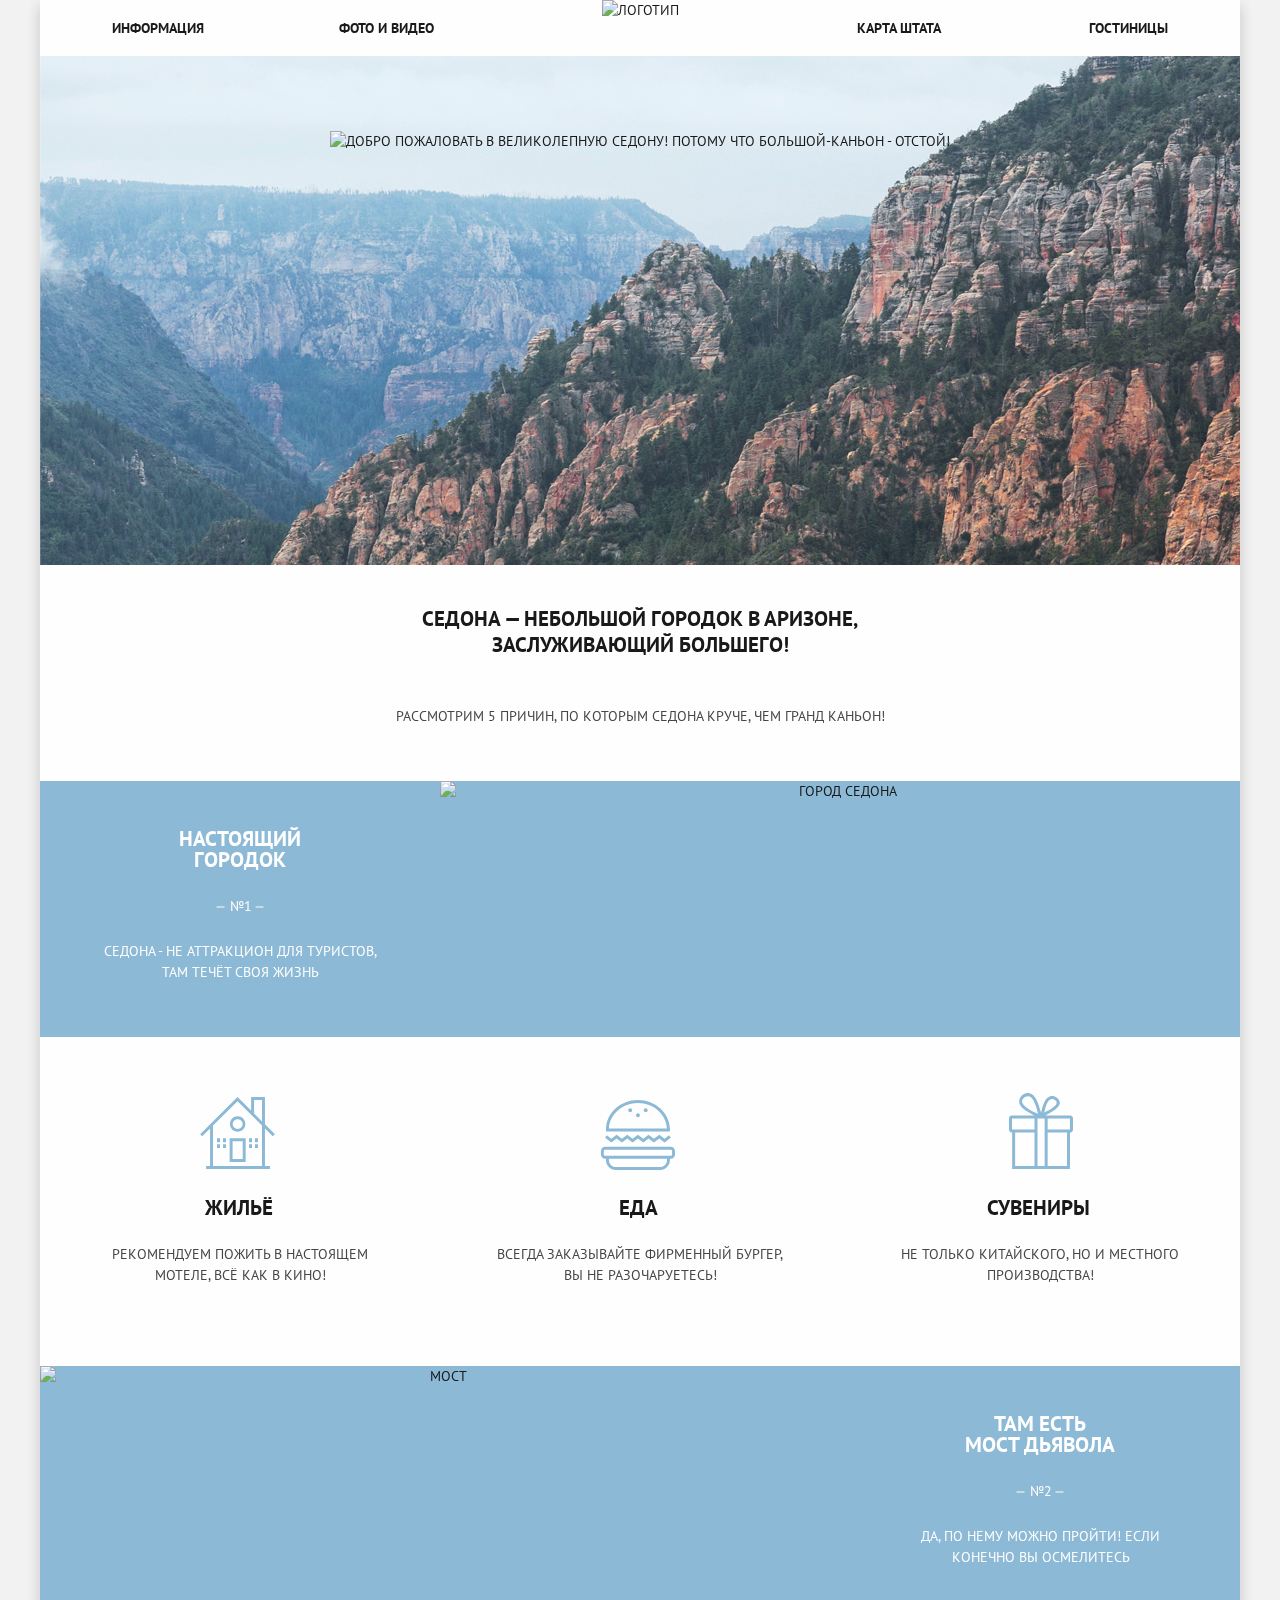
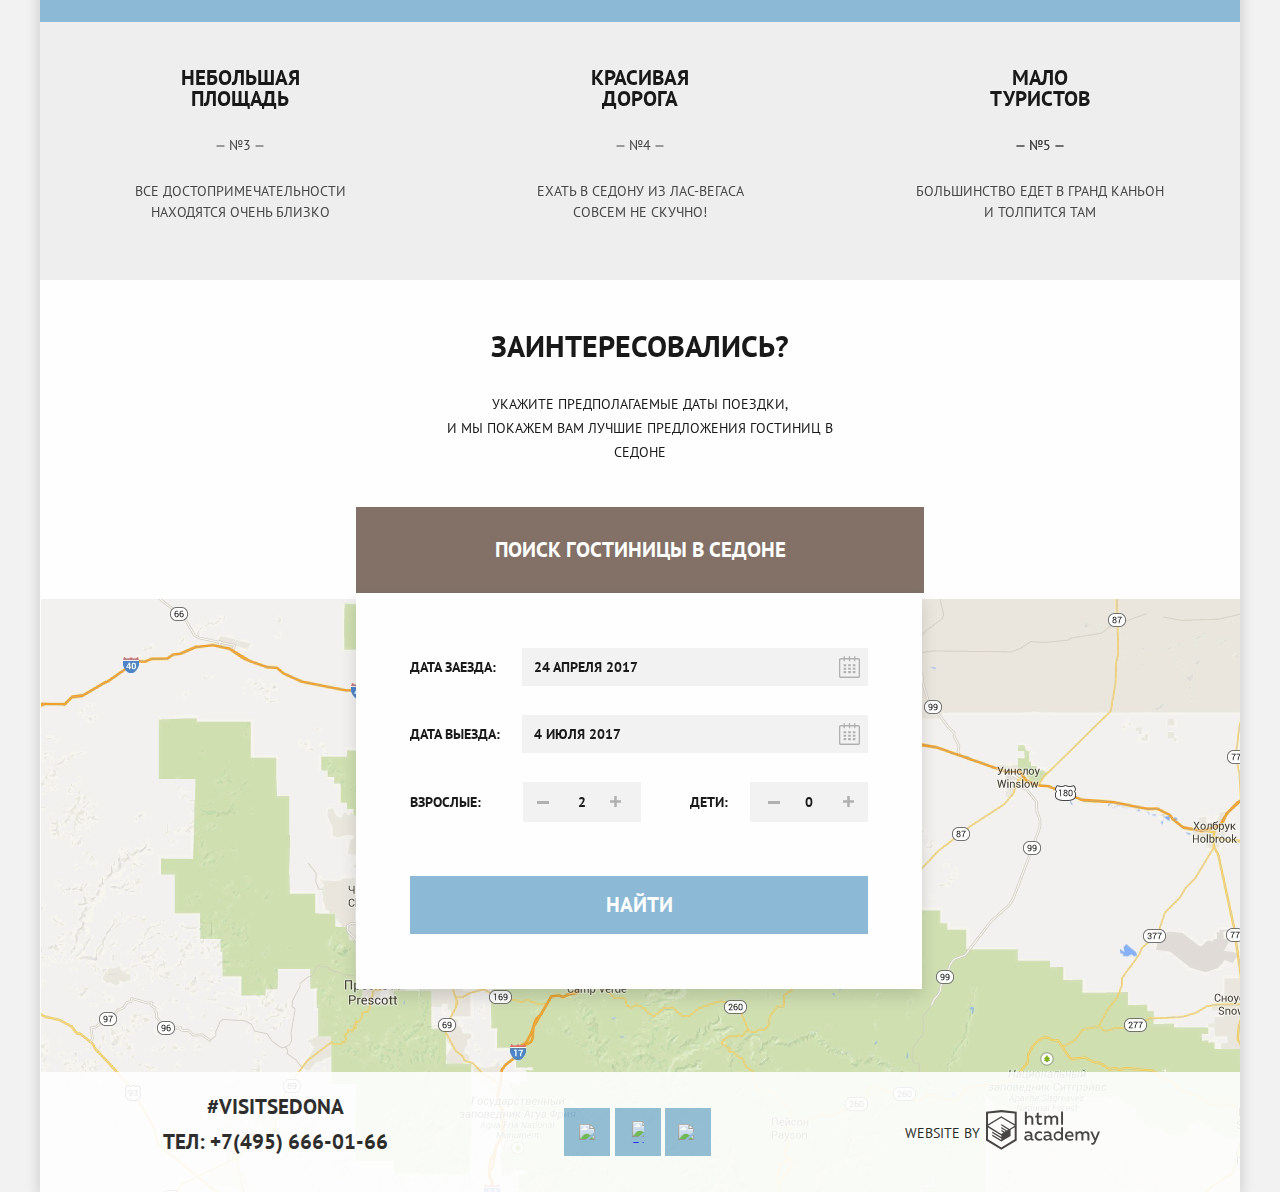
==== commit d488948a: "внес правки в index.html, hotels.html, style.css и т.д." ====
--- a/index.html
+++ b/index.html
@@ -7,8 +7,8 @@
   <meta charset="utf-8">
   <title>Город Седона</title>
   <link rel="stylesheet" href="https://fonts.googleapis.com/css2?family=PT+Sans:wght@400;700&display=swap">
-  <link rel="stylesheet" href="css/normalize.css">
-  <link rel="stylesheet" href="css/style.css">
+  <link rel="stylesheet" href="css/normalize.min.css">
+  <link rel="stylesheet" href="css/style.min.css">
 </head>
 
 <body>
@@ -141,7 +141,7 @@
               Дата заезда:
             </label>
             <input class="form__input input-arrival-date" id="arrival-date" type="text" name="arrival-date" value="24 апреля 2017">
-            <button class="form__button-calendar-arrival" type="button" aria-label="Выберите дату">
+            <button class="form__button-calendar-arrival form__svg" type="button" aria-label="Выберите дату">
               <svg width="21" height="23" viewBox="0 0 21 23" fill="none" xmlns="http://www.w3.org/2000/svg">
                 <path fill-rule="evenodd" clip-rule="evenodd" d="M16.406 3.02498H19.251C20.217 3.02498 21 3.84698 21 4.86198V21.164C21 22.179 20.217 23 19.251 23H1.75C0.784 23 0 22.179 0 21.164V4.86198C0 3.84698 0.784 3.02498 1.75 3.02498H4.593V1.64798C4.593 1.26698 4.887 0.958984 5.25 0.958984C5.612 0.958984 5.906 1.26698 5.906 1.64798V3.02498H9.844V1.64798C9.844 1.26698 10.138 0.958984 10.501 0.958984C10.862 0.958984 11.156 1.26698 11.156 1.64798V3.02498H15.094V1.64798C15.094 1.26698 15.387 0.958984 15.75 0.958984C16.112 0.958984 16.406 1.26698 16.406 1.64798V3.02498ZM19.5646 21.484C19.6466 21.3979 19.691 21.2828 19.688 21.164H19.689V4.86198C19.689 4.60898 19.493 4.40298 19.252 4.40298H16.407V5.78098C16.407 6.16198 16.113 6.46998 15.751 6.46998C15.388 6.46998 15.095 6.16198 15.095 5.78098V4.40298H11.157V5.78098C11.157 6.16198 10.863 6.46998 10.502 6.46998C10.139 6.46998 9.845 6.16198 9.845 5.78098V4.40298H5.907V5.78098C5.907 6.16198 5.613 6.46998 5.251 6.46998C4.888 6.46998 4.594 6.16198 4.594 5.78098V4.40298H1.75C1.50263 4.40953 1.30696 4.61458 1.312 4.86198V21.164C1.30696 21.4114 1.50263 21.6164 1.75 21.623H19.251C19.3698 21.6201 19.4826 21.5701 19.5646 21.484Z" fill="#A9A9A9" />
                 <path fill-rule="evenodd" clip-rule="evenodd" d="M4.59399 9.2251H7.21899V11.2911H4.59399V9.2251ZM4.59399 12.6681H7.21899V14.7351H4.59399V12.6681ZM7.21899 16.1121H4.59399V18.1781H7.21899V16.1121ZM9.18799 16.1121H11.813V18.1781H9.18799V16.1121ZM11.813 12.6681H9.18799V14.7351H11.813V12.6681ZM9.18799 9.2251H11.813V11.2911H9.18799V9.2251ZM16.406 16.1121H13.781V18.1781H16.406V16.1121ZM13.781 12.6681H16.406V14.7351H13.781V12.6681ZM16.406 9.2251H13.781V11.2911H16.406V9.2251Z" fill="#A9A9A9" />
@@ -151,7 +151,7 @@
               Дата выезда:
             </label>
             <input class="form__input input-departure-date" id="departure-date" type="text" name="departure-date" value="4 июля 2017">
-            <button class="form__button-calendar-departure" type="button" aria-label="Выберите дату">
+            <button class="form__button-calendar-departure form__svg" type="button" aria-label="Выберите дату">
               <svg width="21" height="23" viewBox="0 0 21 23" fill="none" xmlns="http://www.w3.org/2000/svg">
                 <path fill-rule="evenodd" clip-rule="evenodd" d="M16.406 3.02498H19.251C20.217 3.02498 21 3.84698 21 4.86198V21.164C21 22.179 20.217 23 19.251 23H1.75C0.784 23 0 22.179 0 21.164V4.86198C0 3.84698 0.784 3.02498 1.75 3.02498H4.593V1.64798C4.593 1.26698 4.887 0.958984 5.25 0.958984C5.612 0.958984 5.906 1.26698 5.906 1.64798V3.02498H9.844V1.64798C9.844 1.26698 10.138 0.958984 10.501 0.958984C10.862 0.958984 11.156 1.26698 11.156 1.64798V3.02498H15.094V1.64798C15.094 1.26698 15.387 0.958984 15.75 0.958984C16.112 0.958984 16.406 1.26698 16.406 1.64798V3.02498ZM19.5646 21.484C19.6466 21.3979 19.691 21.2828 19.688 21.164H19.689V4.86198C19.689 4.60898 19.493 4.40298 19.252 4.40298H16.407V5.78098C16.407 6.16198 16.113 6.46998 15.751 6.46998C15.388 6.46998 15.095 6.16198 15.095 5.78098V4.40298H11.157V5.78098C11.157 6.16198 10.863 6.46998 10.502 6.46998C10.139 6.46998 9.845 6.16198 9.845 5.78098V4.40298H5.907V5.78098C5.907 6.16198 5.613 6.46998 5.251 6.46998C4.888 6.46998 4.594 6.16198 4.594 5.78098V4.40298H1.75C1.50263 4.40953 1.30696 4.61458 1.312 4.86198V21.164C1.30696 21.4114 1.50263 21.6164 1.75 21.623H19.251C19.3698 21.6201 19.4826 21.5701 19.5646 21.484Z" fill="#A9A9A9" />
                 <path fill-rule="evenodd" clip-rule="evenodd" d="M4.59399 9.2251H7.21899V11.2911H4.59399V9.2251ZM4.59399 12.6681H7.21899V14.7351H4.59399V12.6681ZM7.21899 16.1121H4.59399V18.1781H7.21899V16.1121ZM9.18799 16.1121H11.813V18.1781H9.18799V16.1121ZM11.813 12.6681H9.18799V14.7351H11.813V12.6681ZM9.18799 9.2251H11.813V11.2911H9.18799V9.2251ZM16.406 16.1121H13.781V18.1781H16.406V16.1121ZM13.781 12.6681H16.406V14.7351H13.781V12.6681ZM16.406 9.2251H13.781V11.2911H16.406V9.2251Z" fill="#A9A9A9" />
@@ -160,13 +160,13 @@
             <label class="form__label adults" for="adults">
               Взрослые:
             </label>
-            <button class="form__button-minus minus_for-adults" type="button" aria-label="-">
+            <button class="form__button-minus minus_for-adults form__svg" type="button" aria-label="-">
               <svg width="12" height="3" viewBox="0 0 12 3" fill="none" xmlns="http://www.w3.org/2000/svg">
                 <rect width="12" height="3" fill="#A9A9A9" />
               </svg>
             </button>
             <input class="form__quantity quantity-adults" id="adults" type="number" name="adults" value="2">
-            <button class="form__button-plus plus_for-adults" type="button" aria-label="+">
+            <button class="form__button-plus plus_for-adults form__svg" type="button" aria-label="+">
               <svg width="11" height="11" viewBox="0 0 11 11" fill="none" xmlns="http://www.w3.org/2000/svg">
                 <path fill-rule="evenodd" clip-rule="evenodd" d="M4.23086 6.76932V11H6.76932V6.76932H11V4.23086H6.76932V0H4.23085V4.23086H0V6.76932H4.23086Z" fill="#A9A9A9" />
               </svg>
@@ -174,13 +174,13 @@
             <label class="form__label children" for="children">
               Дети:
             </label>
-            <button class="form__button-minus minus_for-children" type="button" aria-label="-">
+            <button class="form__button-minus minus_for-children form__svg" type="button" aria-label="-">
               <svg width="12" height="3" viewBox="0 0 12 3" fill="none" xmlns="http://www.w3.org/2000/svg">
                 <rect width="12" height="3" fill="#A9A9A9" />
               </svg>
             </button>
             <input class="form__quantity quantity-children" id="children" type="number" name="children" value="0">
-            <button class="form__button-plus plus_for-children" type="button" aria-label="+">
+            <button class="form__button-plus plus_for-children form__svg" type="button" aria-label="+">
               <svg width="11" height="11" viewBox="0 0 11 11" fill="none" xmlns="http://www.w3.org/2000/svg">
                 <path fill-rule="evenodd" clip-rule="evenodd" d="M4.23086 6.76932V11H6.76932V6.76932H11V4.23086H6.76932V0H4.23085V4.23086H0V6.76932H4.23086Z" fill="#A9A9A9" />
               </svg>
@@ -191,10 +191,11 @@
           </form>
         </section>
         <div class="search-hotels-map">
+          <iframe src="https://www.google.com/maps/embed?pb=!1m18!1m12!1m3!1d995201.0091193944!2d-111.81544991334955!3d34.981962074230644!2m3!1f0!2f0!3f0!3m2!1i1024!2i768!4f13.1!3m3!1m2!1s0x872da132f942b00d%3A0x5548c523fa6c8efd!2z0KHQtdC00L7QvdCwLCDQkNGA0LjQt9C-0L3QsCA4NjMzNiwg0KHQqNCQ!5e0!3m2!1sru!2sru!4v1604432484601!5m2!1sru!2sru" width="1200" height="593" frameborder="0" style="border:0;" allowfullscreen="" aria-hidden="false" tabindex="0"></iframe>
         </div>
       </div>
     </main>
-    <footer class="page-footer">
+    <footer class="page-footer page-footer-index">
       <section class="page-footer__contacts">
         <h2 class="visually-hidden">Контакты</h2>
         <p>#visitsedona</p>
--- a/css/style.min.css
+++ b/css/style.min.css
@@ -0,0 +1 @@
+@charset "UTF-8";:root{--basic-black:#000000;--special-black:#22353с;--basic-extra-light-gray:#EEEEEE;--basic-light-gray:#CACACA;--basic-gray-another:#A9A9A9;--basic-gray:#888888;--basic-more-gray:#666666;--basic-most-gray:#767477;--special-light-gray:#BDBBBC;--special-gray:#B3B3B3;--special-more-gray:#6A6A6A;--extra-dark-gray:#ababab;--basic-invisible:#333333;--basic-white:#ffffff;--basic-neutral:#F2F2F2;--basic-dark-neutral:#EBEBEB;--special-neutral:#E5E5E5;--basic-light-brown:#766357;--special-light-brown:#847870;--special-brown:#604E43;--special-extra-brown:#503E33;--basic-light-blue:#81B3D2;--basic-blue:#669EC0;--basic-extra-blue:#5496BD;--special-blue:#87B5D1}body,html{height:100%}body{min-width:1200px;margin:0;padding:0;font-family:"PT Sans",Arial,sans-serif;font-weight:400;font-size:14px;line-height:21px;text-transform:uppercase;color:var(--basic-black);background-color:var(--basic-neutral)}.wrapper{position:relative;min-height:100%;display:-ms-grid;display:grid;-ms-grid-rows:-webkit-min-content 1fr -webkit-min-content;-ms-grid-rows:min-content 1fr min-content;grid-template-rows:-webkit-min-content 1fr -webkit-min-content;grid-template-rows:min-content 1fr min-content;-ms-flex-line-pack:start;align-content:start;width:1200px;margin:0 auto;padding:0;text-align:center;background-color:var(--basic-white);-webkit-box-shadow:0px 5px 15px rgba(0,1,1,0.2);box-shadow:0px 5px 15px rgba(0,1,1,0.2);opacity:0.9}.wrapper a{text-decoration:none}.wrapper ul{list-style:none}.main-wrapper{background-image:url("../img/map.png");background-position:bottom;background-repeat:no-repeat}.main-header__navigation{display:-ms-grid;display:grid}.main-header__navigation a{-ms-grid-column:1;-ms-grid-column-span:1;grid-column:1/2;-ms-grid-row:1;-ms-grid-row-span:1;grid-row:1/2;-ms-grid-column-align:center;justify-self:center}.main-header__navigation ul{-ms-grid-column:1;-ms-grid-column-span:1;grid-column:1/2;-ms-grid-row:1;-ms-grid-row-span:1;grid-row:1/2}.main-header__site-navigation{padding:0 72px;margin:0;display:-webkit-box;display:-ms-flexbox;display:flex;-ms-flex-wrap:wrap;flex-wrap:wrap;-webkit-box-align:center;-ms-flex-align:center;align-items:center}.main-header__site-navigation li{margin-right:80px}.main-header__site-navigation li:nth-child(5n){margin-right:0px}.main-header__logo{z-index:1;width:138px;height:56px}.main-header__site-navigation-item{-webkit-box-flex:0;-ms-flex:0 1 147.2px;flex:0 1 147.2px;text-align:left}.main-header__site-navigation-item2{-webkit-box-flex:0;-ms-flex:0 1 147.2px;flex:0 1 147.2px;text-align:left}.main-header__site-navigation-item3{-webkit-box-flex:0;-ms-flex:0 1 147.2px;flex:0 1 147.2px}.main-header__site-navigation-item4{-webkit-box-flex:0;-ms-flex:0 1 147.2px;flex:0 1 147.2px;text-align:right}.main-header__site-navigation-item5{-webkit-box-flex:0;-ms-flex:0 1 147.2px;flex:0 1 147.2px;text-align:right}.main-header__site-navigation-item_hotels-page{color:var(--basic-light-brown);font-weight:700;line-height:26px}.site-navigation-link{color:var(--basic-black);font-weight:700;line-height:26px}.site-navigation-link:hover{color:var(--basic-light-blue)}.site-navigation-link:active{color:var(--basic-black);opacity:0.3}.intro{position:relative;width:1200px;min-height:509px;margin:0 0 0 0;background-image:url("../img/background_photo.jpg");background-color:var(--basic-extra-blue);background-repeat:no-repeat}.intro__pic{padding:75px 0 0 0}.intro:after{content:"";position:absolute;left:50%;-webkit-transform:translateX(-50%);-ms-transform:translateX(-50%);transform:translateX(-50%);top:452px;width:1200px;height:57px;background:url("../img/shape.svg") no-repeat}.visually-hidden{position:absolute;clip:rect(0 0 0 0);width:1px;height:1px;margin:-1px}.about{min-height:216px}.about h2{width:470px;margin:0 auto;padding:41px 0 48px 0;line-height:26px}.about p{margin:0;color:var(--basic-invisible);padding:0 50px 50px 50px}.features ul{display:-ms-grid;display:grid;padding:0;margin:0}.features__row1{display:-ms-grid;display:grid;-ms-grid-columns:auto 1fr;grid-template-columns:auto 1fr;background-color:var(--basic-light-blue)}.features__row1-pic{-ms-grid-column:2;-ms-grid-column-span:1;grid-column:2/3;-ms-grid-row:1;-ms-grid-row-span:3;grid-row:1/4}.features__row2{margin:0px}.features__row2-columns{position:relative;-webkit-box-flex:0;-ms-flex:0 1 33.333%;flex:0 1 33.333%;padding-bottom:80px;padding-top:160px}.features__row2-columns p{margin:0 0 25px 0;color:var(--basic-invisible);padding:0 49px 0 50px}.features__row2-columns p:last-child{margin-bottom:0}.features__row2-columns h3{margin:0 0 26px 0;padding-right:51.5px;padding-left:49px;font-size:21px;font-weight:700}.features__row3{display:-ms-grid;display:grid;-ms-grid-columns:auto 1fr;grid-template-columns:auto 1fr;background-color:var(--basic-light-blue)}.features__row3-pic{-ms-grid-column:1;-ms-grid-column-span:1;grid-column:1/2;-ms-grid-row:1;-ms-grid-row-span:3;grid-row:1/4}.features__gray-block{display:-webkit-box;display:-ms-flexbox;display:flex;width:400px;padding-top:45px;padding-bottom:32px;margin-bottom:54px;background-color:var(--basic-extra-light-gray)}.features__gray-block h3{margin:0 0 26px 0;padding:0 139px;font-size:21px;font-weight:700}.features__gray-block p{padding:0 69px;margin:0 0 25px 0;color:var(--basic-invisible)}.features__gray-block p:not(:last-child):after{content:"";position:absolute;top:7px;right:180px;border-right:1px solid var(--basic-invisible);height:8px;-webkit-transform:rotate(90deg);-ms-transform:rotate(90deg);transform:rotate(90deg)}.features__gray-block p:not(:last-child):before{content:"";position:absolute;top:7px;left:180px;border-right:1px solid var(--basic-invisible);height:8px;-webkit-transform:rotate(90deg);-ms-transform:rotate(90deg);transform:rotate(90deg)}.first-features{-ms-grid-column:1;-ms-grid-column-span:3;grid-column:1/4;-ms-grid-row:1;-ms-grid-row-span:1;grid-row:1/2}.first-features ul{display:-webkit-box;display:-ms-flexbox;display:flex;-ms-flex-wrap:wrap;flex-wrap:wrap}.number{position:relative}.second-features{-ms-grid-column:1;-ms-grid-column-span:3;grid-column:1/4;-ms-grid-row:2;-ms-grid-row-span:1;grid-row:2/3}.third-features{display:-ms-grid;display:grid;-ms-grid-column:1;-ms-grid-column-span:1;grid-column:1/2;-ms-grid-row:3;-ms-grid-row-span:1;grid-row:3/4}.fourth-features{display:-ms-grid;display:grid;-ms-grid-column:2;-ms-grid-column-span:1;grid-column:2/3;-ms-grid-row:3;-ms-grid-row-span:1;grid-row:3/4}.fifth-features{display:-ms-grid;display:grid;-ms-grid-column:3;-ms-grid-column-span:1;grid-column:3/4;-ms-grid-row:3;-ms-grid-row-span:1;grid-row:3/4}.item{width:400px;padding:47px 0 54px 0;color:var(--basic-white);background-color:var(--basic-light-blue)}.item h3{padding:0 95px;margin:0 0 26px 0}.item p{padding:0 49px 0 50px;margin:0 0 24px 0}.item p:last-child{margin-bottom:0}.item p:not(:last-child):after{content:"";position:absolute;top:7px;right:180px;border-right:1px solid var(--basic-white);height:8px;-webkit-transform:rotate(90deg);-ms-transform:rotate(90deg);transform:rotate(90deg)}.item p:not(:last-child):before{content:"";position:absolute;top:7px;left:180px;border-right:1px solid var(--basic-white);height:8px;-webkit-transform:rotate(90deg);-ms-transform:rotate(90deg);transform:rotate(90deg)}.housing:before{content:"";position:absolute;width:75px;height:72px;top:60px;right:165px;background:url("../img/icons/icon_house.svg") no-repeat}.food:before{content:"";position:absolute;width:75px;height:70px;top:63px;right:165px;background:url("../img/icons/icon_burger.svg") no-repeat}.souvenirs:before{content:"";position:absolute;width:64px;height:77px;top:56px;right:167px;background:url("../img/icons/icon_gift.svg") no-repeat}.search-hotels__box{margin:0 0 43px 0;padding:0 382px;line-height:24px}.search-hotels__box p{margin:0 0 23px 0}.search-hotels__box h2{margin:0 0 34px 0}.search-hotels__title{font-size:30px;font-weight:700}.search-hotels-map{min-height:593px}.page-footer-index{position:absolute;bottom:0;left:0;right:0}.page-footer{padding:0 53px;display:-ms-grid;display:grid;-ms-grid-columns:1fr 1fr 1fr;grid-template-columns:1fr 1fr 1fr;-webkit-box-align:center;-ms-flex-align:center;align-items:center;min-height:120px;background-color:var(--basic-white);opacity:0.9}.page-footer__contacts{padding:0 0 16px 0;font-size:21px;font-weight:700}.page-footer__contacts p{margin:0 0 14px 0}.page-footer__contacts a{color:var(--basic-black)}.page-footer-social ul{display:-webkit-box;display:-ms-flexbox;display:flex;-ms-flex-wrap:wrap;flex-wrap:wrap;width:151px;margin:0 auto;padding:0}.page-footer-social__button{display:-webkit-box;display:-ms-flexbox;display:flex;-ms-flex-wrap:wrap;flex-wrap:wrap;-webkit-box-align:center;-ms-flex-align:center;align-items:center;-webkit-box-pack:center;-ms-flex-pack:center;justify-content:center;width:46px;height:48px;background-color:var(--basic-light-blue)}.page-footer-social__button:hover{background-color:var(--basic-blue)}.page-footer-social__button:active{background-color:var(--basic-extra-blue)}.page-footer-social__button:active img{opacity:0.3}.page-footer-social li{-webkit-box-flex:0;-ms-flex:0 1 33.3%;flex:0 1 33.3%}.page-footer-social li:nth-child(n+4){margin-top:10px}.page-footer-copyright{display:-webkit-box;display:-ms-flexbox;display:flex;-ms-flex-wrap:wrap;flex-wrap:wrap;-webkit-box-pack:justify;-ms-flex-pack:justify;justify-content:space-between;width:196px;padding:3px 3px 0 0;margin:0 auto}.page-footer-copyright__logo{display:-webkit-box;display:-ms-flexbox;display:flex;-ms-flex-wrap:wrap;flex-wrap:wrap;-webkit-box-pack:center;-ms-flex-pack:center;justify-content:center}.page-footer-copyright__logo:hover path{fill:var(--basic-light-blue)}.page-footer-copyright__logo:active path{fill:var(--special-light-gray)}.choosing-hotel{width:1059px;color:var(--basic-white);padding:26.5px 73px 34px 69px;background:var(--basic-extra-blue) url("../img/background_hotels.png");background-repeat:repeat}.choosing-hotel__form{display:-webkit-box;display:-ms-flexbox;display:flex;-ms-flex-wrap:wrap;flex-wrap:wrap}.choosing-hotel__form button{font-family:"PT Sans",Arial,sans-serif}.choosing-hotel__fieldset{padding:0;border:none}.choosing-hotel__fieldset legend{font-size:16px;font-weight:700;line-height:21px}.choosing-hotel__first-columns{width:738px;display:-webkit-box;display:-ms-flexbox;display:flex;-ms-flex-wrap:wrap;flex-wrap:wrap}.choosing-hotel__first-columns legend{margin-bottom:23px}.choosing-hotel__first-columns label{position:relative;display:block;cursor:pointer;-webkit-user-select:none;-moz-user-select:none;-ms-user-select:none;user-select:none;margin-bottom:25px;padding-left:42px;text-align:left}.choosing-hotel__first-columns label:last-child{margin-bottom:0}.choosing-hotel__first-columns .input-checkbox+label:before{content:"";position:absolute;left:0;top:0;width:23px;height:23px;background:url("../img/icons/checkbox_off.svg") no-repeat}.choosing-hotel__first-columns .input-checkbox:checked+label:before{content:"";position:absolute;left:0;top:0;width:27px;height:23px;background:url("../img/icons/checkbox_on.svg") no-repeat}.choosing-hotel__first-columns .input-checkbox:focus+label:before{content:"";position:absolute;left:0;top:0;width:23px;height:23px;background:url("../img/icons/checkbox_off.svg") no-repeat;border:2px solid var(--basic-white);border-radius:5px}.choosing-hotel__first-columns .input-checkbox:focus:checked+label:before{content:"";position:absolute;left:0;top:0;width:27px;height:23px;background:url("../img/icons/checkbox_on.svg") no-repeat;border:2px solid var(--basic-white);border-radius:5px}.choosing-hotel__first-columns .input-checkbox:disabled+label{opacity:0.3}.choosing-hotel__first-columns .input-checkbox:checked:disabled+label{opacity:0.3}.choosing-hotel__first-columns fieldset{margin-right:118px}.choosing-hotel__first-columns legend{text-align:left}.choosing-hotel__first-columns fieldset:nth-child(3n){margin-right:0}.choosing-hotel__first-columns fieldset:nth-child(n+4){margin-top:30px}.choosing-hotel__infrastructure{width:135px;min-height:157px}.choosing-hotel__type-of-housing{width:137px;min-height:157px}.choosing-hotel__last-column{display:-webkit-box;display:-ms-flexbox;display:flex;-webkit-box-orient:vertical;-webkit-box-direction:normal;-ms-flex-direction:column;flex-direction:column;width:317px}.choosing-hotel__price{text-align:left}.choosing-hotel__price legend{margin-bottom:10px}.choosing-hotel__show{margin-top:auto;-ms-flex-item-align:center;-ms-grid-row-align:center;align-self:center;width:137px;padding:5px 0;line-height:21px;text-transform:uppercase;color:var(--basic-white);border:2px solid var(--basic-white);-webkit-box-sizing:border-box;box-sizing:border-box;border-radius:2px;background:transparent}.choosing-hotel__show:hover{color:var(--basic-black);background-color:var(--basic-white)}.range-price{position:relative;display:-webkit-box;display:-ms-flexbox;display:flex;width:317px;border:2px solid #FFFFFF;-webkit-box-sizing:border-box;box-sizing:border-box;border-radius:2px}.range-price__from{width:160px;padding-left:65px}.range-price__from input{font-family:"PT Sans",Arial,sans-serif}.range-price__from:after{content:"";position:absolute;width:2px;height:22px;background-color:var(--basic-white);top:5px;left:51%;-webkit-transform:translateX(-51%);-ms-transform:translateX(-51%);transform:translateX(-51%)}.range-price__till{width:157px;padding-left:42px}.range-price__till input{font-family:"PT Sans",Arial,sans-serif}.range-price input{width:55px;padding:8px 0px;color:var(--basic-white);border:none;background:transparent}.range-control{position:relative;margin-top:20px;width:316px}.scale{height:2px;background-color:var(--basic-most-gray)}.bar{width:80%;height:2px;background-color:var(--basic-white)}.toggle{position:absolute;top:-10px;left:0;width:4px;height:4px;padding:0;border:8px solid var(--basic-white);background-color:var(--extra-dark-gray);border-radius:50%;-webkit-box-shadow:0 2px 1px 0 var(--basic-most-gray);box-shadow:0 2px 1px 0 var(--basic-most-gray);cursor:pointer}.toggle:hover{width:4.8px;height:4.8px;border:9.7px solid var(--basic-white);-webkit-box-shadow:0 2.4px 1.2px 0 var(--basic-most-gray);box-shadow:0 2.4px 1.2px 0 var(--basic-most-gray)}.toggle-max{left:248px}.user-choice{padding:0 73px}.user-choice-finded{min-height:87px;display:-webkit-box;display:-ms-flexbox;display:flex;-ms-flex-wrap:wrap;flex-wrap:wrap}.user-choice-finded__sorting1{display:-webkit-box;display:-ms-flexbox;display:flex;-ms-flex-wrap:wrap;flex-wrap:wrap;font-size:12px;line-height:18px}.user-choice-finded__sorting1 p{margin:0 40px 0 0;padding:31px 0 0 0}.user-choice-finded__sorting1 ul{width:742px;padding:31px 0 0 0;margin:0;display:-webkit-box;display:-ms-flexbox;display:flex;-ms-flex-wrap:wrap;flex-wrap:wrap}.user-choice-finded__sorting1 li{margin-right:33px;margin-bottom:10px}.user-choice-finded__sorting1 h3{padding:27px 0;margin:0 46px 0 0;font-size:21px;font-weight:700;color:var(--basic-black);line-height:26px}.user-choice-finded__sorting2{padding:0;display:-webkit-box;display:-ms-flexbox;display:flex;-webkit-box-pack:justify;-ms-flex-pack:justify;justify-content:space-between;-webkit-box-align:center;-ms-flex-align:center;align-items:center;width:34px}.user-choice-finded__sorting1-item{color:var(--basic-light-blue)}.user-choice-finded__sorting1-item:hover{border-bottom:1px dashed var(--basic-light-blue)}.user-choice-finded__sorting1-item:active{color:var(--basic-black);border-bottom:0px}.user-choice-finded__sorting1-item2{color:var(--special-gray);border-bottom:1px dashed var(--basic-light-blue)}.user-choice-finded__sorting1-item2:hover{color:var(--basic-light-blue);border-bottom:1px dashed var(--basic-light-blue)}.user-choice-finded__sorting1-item2:active{color:var(--basic-black);border-bottom:0px}.sort-ascending:hover path{fill:var(--basic-black)}.sort-descending:hover path{fill:var(--basic-black)}.sort-ascending:active path{fill:var(--basic-light-blue)}.sort-descending:active path{fill:var(--basic-light-blue)}.user-choice-list{padding:0;margin:0}.user-choice-list h3{margin:0}.user-choice-list dl{margin:0}.user-choice-list-hotel{position:relative;padding:24px 0 30px 0;min-height:96px;display:-ms-grid;display:grid;-ms-grid-columns:-webkit-min-content auto -webkit-min-content;-ms-grid-columns:min-content auto min-content;grid-template-columns:-webkit-min-content auto -webkit-min-content;grid-template-columns:min-content auto min-content;-ms-grid-rows:auto 1fr auto;grid-template-rows:auto 1fr auto}.user-choice-list-hotel>:first-child{-ms-grid-row:1;-ms-grid-column:1}.user-choice-list-hotel>:nth-child(2){-ms-grid-row:1;-ms-grid-column:2}.user-choice-list-hotel>:nth-child(3){-ms-grid-row:1;-ms-grid-column:3}.user-choice-list-hotel>:nth-child(4){-ms-grid-row:2;-ms-grid-column:1}.user-choice-list-hotel>:nth-child(5){-ms-grid-row:2;-ms-grid-column:2}.user-choice-list-hotel>:nth-child(6){-ms-grid-row:2;-ms-grid-column:3}.user-choice-list-hotel>:nth-child(7){-ms-grid-row:3;-ms-grid-column:1}.user-choice-list-hotel>:nth-child(8){-ms-grid-row:3;-ms-grid-column:2}.user-choice-list-hotel>:nth-child(9){-ms-grid-row:3;-ms-grid-column:3}.user-choice-list-hotel img{-ms-grid-row:1;-ms-grid-row-span:3;grid-row:1/4;-ms-grid-column:1;-ms-grid-column-span:1;grid-column:1/2}.user-choice-list-hotel__title{-ms-grid-row:1;-ms-grid-row-span:1;grid-row:1/2;-ms-grid-column:2;-ms-grid-column-span:1;grid-column:2/3;-ms-grid-column-align:left;justify-self:left;font-size:21px;font-weight:700}.user-choice-list-hotel__title a{color:var(--basic-black)}.user-choice-list-hotel__title a:hover{color:var(--basic-light-blue)}.user-choice-list-hotel__title a:active{color:var(--basic-black);opacity:0.3}.user-choice-list-hotel dl{display:-webkit-box;display:-ms-flexbox;display:flex;-ms-flex-wrap:wrap;flex-wrap:wrap;-ms-grid-row:2;-ms-grid-row-span:1;grid-row:2/3;-ms-grid-column:2;-ms-grid-column-span:1;grid-column:2/3;-webkit-box-align:center;-ms-flex-align:center;align-items:center;width:258px;color:var(--basic-invisible)}.user-choice-list-hotel dt{margin:0;-moz-text-align-last:left;text-align-last:left;-webkit-box-flex:0;-ms-flex:0 1 45%;flex:0 1 45%}.user-choice-list-hotel dd{margin:0;-moz-text-align-last:left;text-align-last:left;-webkit-box-flex:0;-ms-flex:0 1 55%;flex:0 1 55%}.user-choice-list-hotel__stars{padding-top:2px;-ms-grid-row:1;-ms-grid-row-span:1;grid-row:1/2;-ms-grid-column:3;-ms-grid-column-span:1;grid-column:3/4;grid-column:end;-ms-grid-column-align:right;justify-self:right}.user-choice-list-hotel p{-ms-grid-row:3;-ms-grid-row-span:1;grid-row:3/4;-ms-grid-column:3;-ms-grid-column-span:1;grid-column:3/4;grid-column:end;-ms-grid-column-align:right;justify-self:right;margin:0;width:110px;-ms-grid-row-align:end;align-self:end;padding:5px 0;color:var(--basic-more-gray);background:var(--basic-neutral)}.user-choice-list-hotel__buttons{display:-webkit-box;display:-ms-flexbox;display:flex;-ms-flex-wrap:wrap;flex-wrap:wrap;-ms-grid-column:2;-ms-grid-column-span:1;grid-column:2/3;-ms-grid-row:3;-ms-grid-row-span:1;grid-row:3/4}.user-choice-list-hotel__buttons a{margin-right:6px;margin-top:6px}.user-choice-list-hotel__img{margin-right:30px;-ms-flex-item-align:end;-ms-grid-row-align:end;align-self:end}.user-choice-list-hotel:before{position:absolute;content:"";top:0;right:-73px;width:1200px;height:1px;background:var(--special-neutral)}.user-choice-list-hotel:after{position:absolute;content:"";top:150px;right:-73px;width:1200px;height:1px;background:var(--special-neutral)}.more-details{padding:2px 15px;font-weight:700;color:var(--basic-white);border:2px solid var(--basic-light-blue);background:var(--basic-light-blue)}.more-details:hover{background:var(--basic-blue)}.more-details:active{color:var(--special-blue);background:var(--basic-extra-blue)}.reservation{padding:2px 15px;font-weight:700;color:var(--basic-white);border:2px solid var(--basic-light-brown);background:var(--basic-light-brown)}.reservation:hover{background:var(--special-brown)}.reservation:active{color:var(--special-light-brown);background:var(--special-brown)}.title_white{color:var(--basic-white);font-weight:700;font-size:21px}.searching-form{position:relative;width:568px;margin:0 auto}.searching-form__title{padding:0 124px;display:-webkit-box;display:-ms-flexbox;display:flex;-ms-flex-wrap:wrap;flex-wrap:wrap;-webkit-box-pack:center;-ms-flex-pack:center;justify-content:center;-webkit-box-align:center;-ms-flex-align:center;align-items:center;min-height:86px;line-height:26px;background-color:var(--basic-light-brown)}.searching-form__title:hover{background-color:var(--special-brown)}.searching-form__title:active{background-color:var(--special-extra-brown)}.searching-form__title:active h2{opacity:0.3}.searching-form__form{line-height:26px;font-weight:700;background-color:var(--basic-white);-webkit-box-shadow:0px 7px 15px rgba(0,1,1,0.15);box-shadow:0px 7px 15px rgba(0,1,1,0.15)}.form{position:absolute;display:-ms-grid;display:grid;-ms-grid-columns:112px auto 108px auto;grid-template-columns:112px auto 108px auto;grid-row-gap:29px;padding:55px 54px 55px 54px}.form__svg:hover path{fill:var(--basic-black)}.form__svg:active path{fill:var(--basic-light-blue)}.form__svg:hover rect{fill:var(--basic-black)}.form__svg:active rect{fill:var(--basic-light-blue)}.form input[type=number]::-webkit-inner-spin-button,.form input[type=number]::-webkit-outer-spin-button{-webkit-appearance:none;margin:0}.form button{font-family:"PT Sans",Arial,sans-serif;font-weight:700;line-height:26px;outline:0}.form input{font-family:"PT Sans",Arial,sans-serif;line-height:26;font-weight:700;text-transform:uppercase;border:none;background-color:var(--basic-neutral)}.form .arrival-date{-ms-grid-column:1;-ms-grid-column-span:1;grid-column:1/2;-ms-grid-row:1;-ms-grid-row-span:1;grid-row:1/2;-ms-grid-column-align:left;justify-self:left;display:-webkit-box;display:-ms-flexbox;display:flex;-webkit-box-align:center;-ms-flex-align:center;align-items:center}.form .input-arrival-date{-ms-grid-column:2;-ms-grid-column-span:3;grid-column:2/5;-ms-grid-row:1;-ms-grid-row-span:1;grid-row:1/2;-ms-grid-column-align:right;justify-self:right;width:346px;-webkit-box-sizing:border-box;box-sizing:border-box;padding-left:12px;width:346px;height:38px}.form .departure-date{-ms-grid-column:1;-ms-grid-column-span:1;grid-column:1/2;-ms-grid-row:2;-ms-grid-row-span:1;grid-row:2/3;-ms-grid-column-align:left;justify-self:left;display:-webkit-box;display:-ms-flexbox;display:flex;-webkit-box-align:center;-ms-flex-align:center;align-items:center}.form .input-departure-date{-ms-grid-column:2;-ms-grid-column-span:3;grid-column:2/5;-ms-grid-row:2;-ms-grid-row-span:1;grid-row:2/3;-ms-grid-column-align:right;justify-self:right;-webkit-box-sizing:border-box;box-sizing:border-box;padding-left:12px;width:346px;height:38px}.form .adults{-ms-grid-column:1;-ms-grid-column-span:1;grid-column:1/2;-ms-grid-row:3;-ms-grid-row-span:1;grid-row:3/4;-ms-grid-column-align:left;justify-self:left;display:-webkit-box;display:-ms-flexbox;display:flex;-webkit-box-align:center;-ms-flex-align:center;align-items:center}.form .quantity-adults{-ms-grid-column:2;-ms-grid-column-span:1;grid-column:2/3;-ms-grid-row:3;-ms-grid-row-span:1;grid-row:3/4;text-align:center;-ms-grid-column-align:right;justify-self:right}.form .children{-ms-grid-column:3;-ms-grid-column-span:1;grid-column:3/4;-ms-grid-row:3;-ms-grid-row-span:1;grid-row:3/4;-ms-grid-column-align:right;justify-self:right;display:-webkit-box;display:-ms-flexbox;display:flex;-webkit-box-align:center;-ms-flex-align:center;align-items:center;padding-right:21px}.form .quantity-children{-ms-grid-column:4;-ms-grid-column-span:1;grid-column:4/5;-ms-grid-row:3;-ms-grid-row-span:1;grid-row:3/4;text-align:center;-ms-grid-column-align:right;justify-self:right}.form__find{-ms-grid-column:1;-ms-grid-column-span:4;grid-column:1/5;-ms-grid-row:4;-ms-grid-row-span:1;grid-row:4/5;margin-top:25px;-ms-grid-column-align:center;justify-self:center;width:458px;height:58px;font-size:21px;font-weight:700;text-transform:uppercase;color:var(--basic-white);border:none;background-color:var(--basic-light-blue)}.form__find:hover{background-color:var(--basic-blue)}.form__find:focus{border:2px solid var(--basic-white)}.form__find:active{background-color:var(--basic-extra-blue)}.form__find:active span{opacity:0.3}.form input:hover{background-color:var(--basic-dark-neutral)}.form input:focus{background-color:var(--basic-white);outline:2px solid var(--special-neutral)}.form__button-calendar-arrival{position:absolute;top:62px;left:483px;width:21px;height:23px;border:none;background:transparent}.form__button-calendar-arrival svg{position:absolute;top:0;left:0}.form__button-calendar-arrival:focus svg{position:absolute;top:-3px;left:0;width:25px;height:28px}.form__button-calendar-departure:focus svg{position:absolute;top:-3px;left:0;width:25px;height:28px}.form__button-calendar-departure{position:absolute;top:129px;left:483px;width:21px;height:23px;border:none;background:transparent}.form__button-calendar-departure svg{position:absolute;top:0;left:0}.form__button-minus{position:relative;width:37px;height:38px;border:none;background-color:transparent}.form .minus_for-children{position:absolute;top:190px;left:401px}.form .minus_for-children svg{position:absolute;top:18px;left:11px}.form .minus_for-children:focus{position:absolute;top:190px;left:401px}.form .minus_for-children:focus svg{position:absolute;top:18px;left:11px;width:15px;height:4px}.form .minus_for-adults{position:absolute;top:190px;left:168px}.form .minus_for-adults svg{position:absolute;top:18px;left:13px}.form .minus_for-adults:focus{position:absolute;top:190px;left:168px}.form .minus_for-adults:focus svg{position:absolute;top:18px;left:13px;width:15px;height:4px}.form__button-plus{width:37px;height:38px;border:none;background-color:transparent}.form__quantity{width:114px;height:38px;-webkit-appearance:none;-moz-appearance:none;appearance:none;margin:0}.plus_for-adults{position:absolute;left:241px;top:190px}.plus_for-children{position:absolute;left:474px;top:190px}.plus_for-adults:focus{position:absolute;left:241px;top:190px}.plus_for-adults:focus svg{width:13px;height:13px}.plus_for-children:focus{position:absolute;left:474px;top:190px}.plus_for-children:focus svg{width:13px;height:13px}